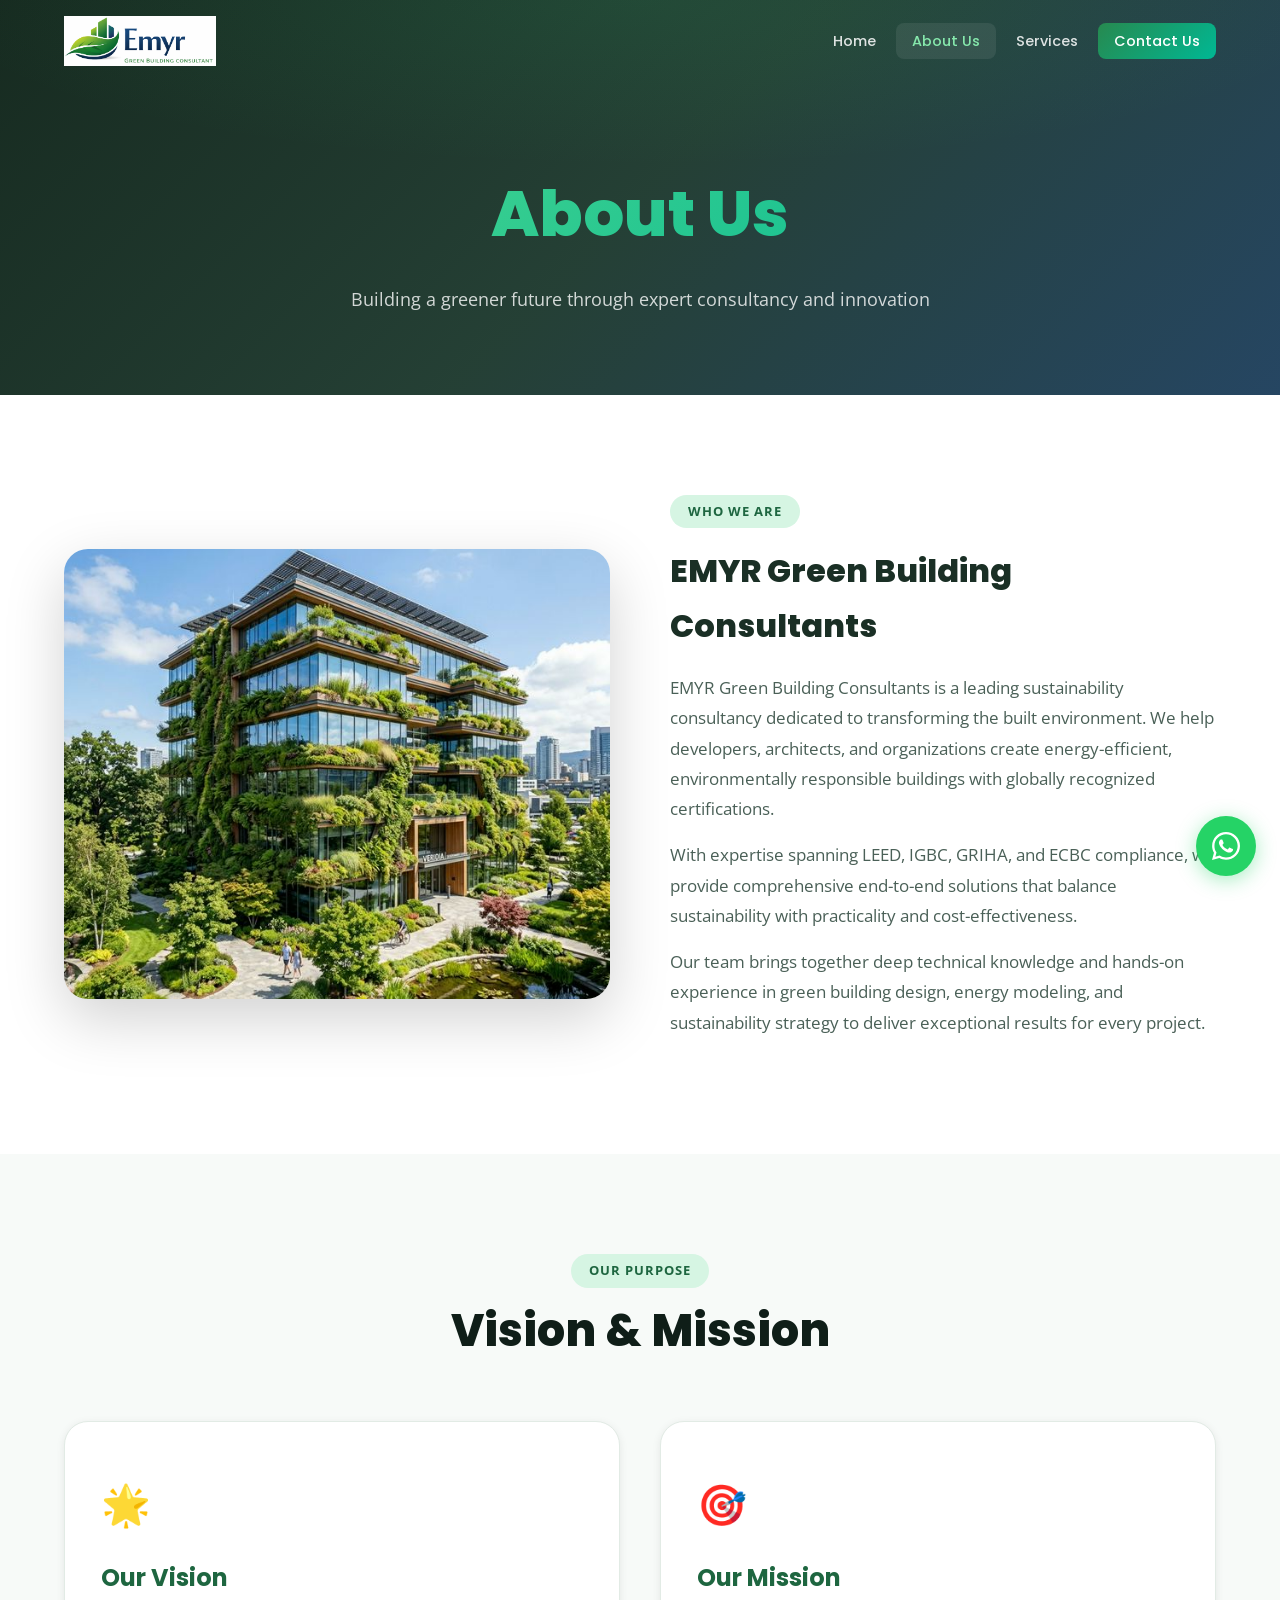
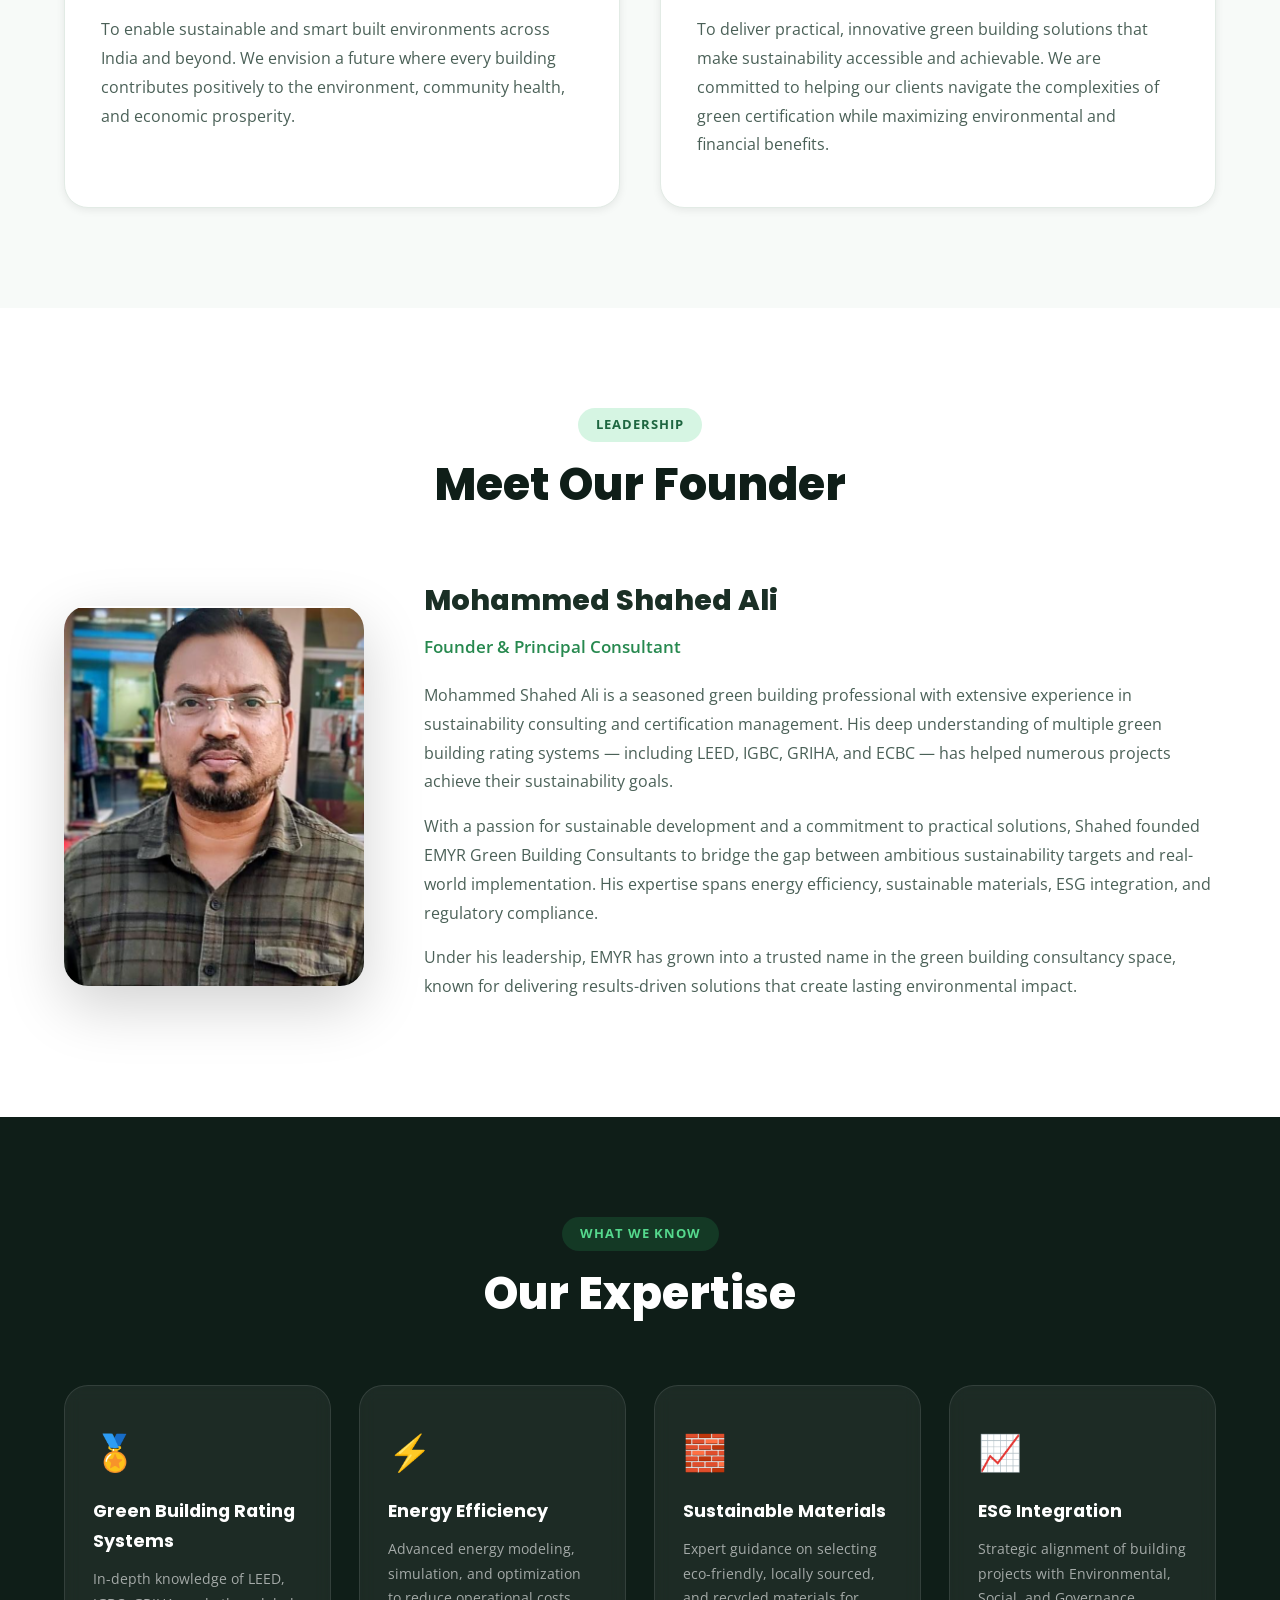
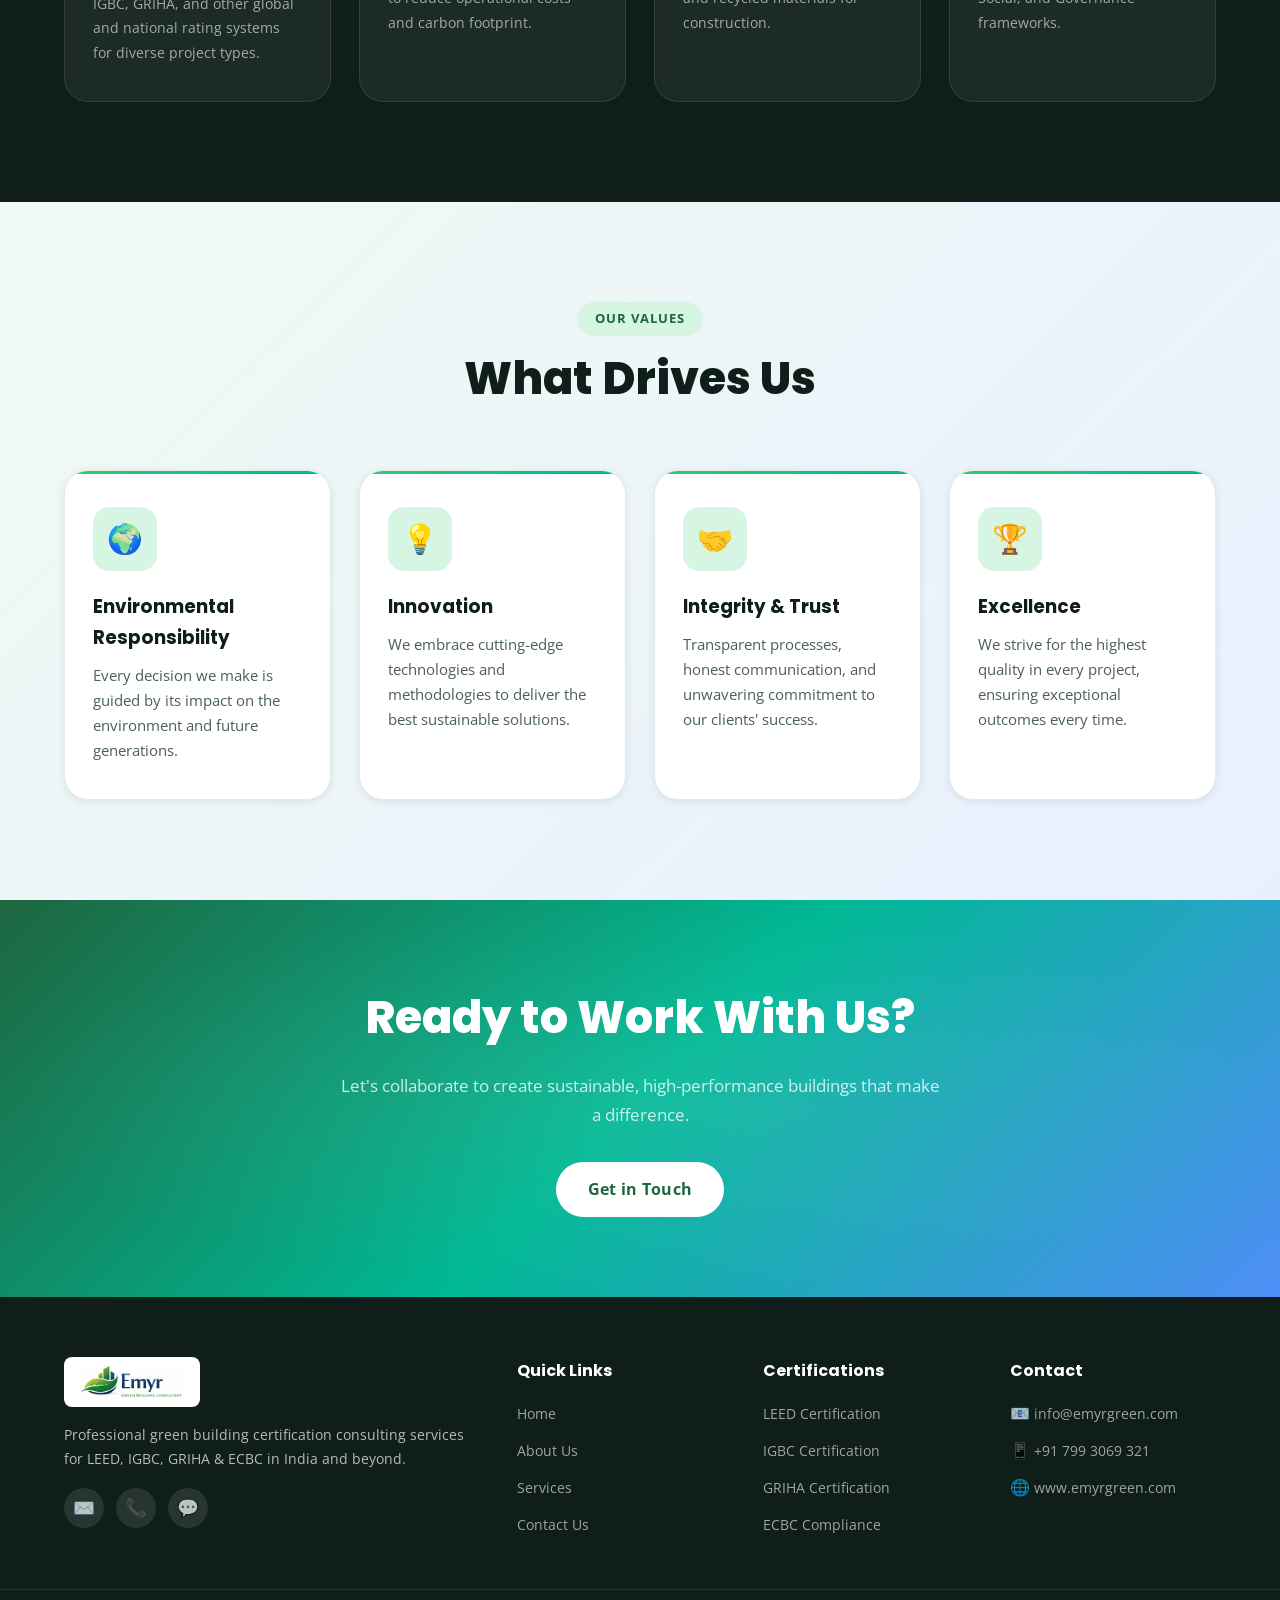
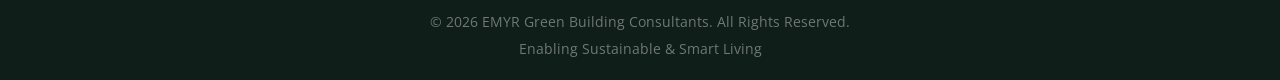
==== about.html @ 89026681 "Add files via upload" ====
<!DOCTYPE html>
<html lang="en">

<head>
    <meta charset="UTF-8" />
    <meta name="viewport" content="width=device-width, initial-scale=1.0" />
    <title>About Us | EMYR Green Building Consultants</title>
    <meta name="description"
        content="Learn about EMYR Green Building Consultants — our mission, vision, expertise, and founder Mohammed Shahed Ali." />
    <meta name="keywords"
        content="Green Building Consultants India, EMYR About, Sustainable Building Experts, Mohammed Shahed Ali" />
    <link rel="preconnect" href="https://fonts.googleapis.com" />
    <link rel="preconnect" href="https://fonts.gstatic.com" crossorigin />
    <link
        href="https://fonts.googleapis.com/css2?family=Open+Sans:wght@300;400;500;600;700&family=Poppins:wght@400;500;600;700;800;900&display=swap"
        rel="stylesheet" />
    <link rel="stylesheet" href="style.css" />
    <link rel="icon" type="image/png" href="Emyr1_logo.png" />
</head>

<body>

    <!-- NAVBAR -->
    <nav class="navbar" id="navbar">
        <div class="nav-container">
            <a href="index.html" class="nav-logo">
                <img src="Emyr1_logo.png" alt="EMYR Green Building Consultants" class="logo-img" />
            </a>
            <ul class="nav-links" id="navLinks">
                <li><a href="index.html" class="nav-link">Home</a></li>
                <li><a href="about.html" class="nav-link active">About Us</a></li>
                <li><a href="services.html" class="nav-link">Services</a></li>
                <li><a href="contact.html" class="nav-link btn-nav">Contact Us</a></li>
            </ul>
            <button class="hamburger" id="hamburger" aria-label="Toggle menu">
                <span></span><span></span><span></span>
            </button>
        </div>
    </nav>

    <!-- PAGE HEADER -->
    <section class="page-header">
        <h1>About Us</h1>
        <p>Building a greener future through expert consultancy and innovation</p>
    </section>

    <!-- COMPANY OVERVIEW -->
    <section class="section about-overview">
        <div class="container">
            <div class="about-grid">
                <div class="about-img" data-aos="fade-right">
                    <img src="about-hero.png" alt="Modern Green Building" />
                </div>
                <div class="about-text" data-aos="fade-left">
                    <div class="section-tag">Who We Are</div>
                    <h2>EMYR Green Building Consultants</h2>
                    <p>EMYR Green Building Consultants is a leading sustainability consultancy dedicated to transforming
                        the built environment. We help developers, architects, and organizations create
                        energy-efficient, environmentally responsible buildings with globally recognized certifications.
                    </p>
                    <p>With expertise spanning LEED, IGBC, GRIHA, and ECBC compliance, we provide comprehensive
                        end-to-end solutions that balance sustainability with practicality and cost-effectiveness.</p>
                    <p>Our team brings together deep technical knowledge and hands-on experience in green building
                        design, energy modeling, and sustainability strategy to deliver exceptional results for every
                        project.</p>
                </div>
            </div>
        </div>
    </section>

    <!-- VISION & MISSION -->
    <section class="section vision-mission">
        <div class="container">
            <div class="section-header" data-aos="fade-up">
                <div class="section-tag">Our Purpose</div>
                <h2 class="section-title">Vision & Mission</h2>
            </div>
            <div class="vm-grid">
                <div class="vm-card" data-aos="fade-up">
                    <div class="vm-icon">🌟</div>
                    <h3>Our Vision</h3>
                    <p>To enable sustainable and smart built environments across India and beyond. We envision a future
                        where every building contributes positively to the environment, community health, and economic
                        prosperity.</p>
                </div>
                <div class="vm-card" data-aos="fade-up">
                    <div class="vm-icon">🎯</div>
                    <h3>Our Mission</h3>
                    <p>To deliver practical, innovative green building solutions that make sustainability accessible and
                        achievable. We are committed to helping our clients navigate the complexities of green
                        certification while maximizing environmental and financial benefits.</p>
                </div>
            </div>
        </div>
    </section>

    <!-- FOUNDER -->
    <section class="section founder-section">
        <div class="container">
            <div class="section-header" data-aos="fade-up">
                <div class="section-tag">Leadership</div>
                <h2 class="section-title">Meet Our Founder</h2>
            </div>
            <div class="founder-grid" data-aos="fade-up">
                <div class="founder-img">
                    <img src="founder.png" alt="Mohammed Shahed Ali" />
                </div>
                <div class="founder-text">
                    <h3>Mohammed Shahed Ali</h3>
                    <span class="founder-title">Founder & Principal Consultant</span>
                    <p>Mohammed Shahed Ali is a seasoned green building professional with extensive experience in
                        sustainability consulting and certification management. His deep understanding of multiple green
                        building rating systems — including LEED, IGBC, GRIHA, and ECBC — has helped numerous projects
                        achieve their sustainability goals.</p>
                    <p>With a passion for sustainable development and a commitment to practical solutions, Shahed
                        founded EMYR Green Building Consultants to bridge the gap between ambitious sustainability
                        targets and real-world implementation. His expertise spans energy efficiency, sustainable
                        materials, ESG integration, and regulatory compliance.</p>
                    <p>Under his leadership, EMYR has grown into a trusted name in the green building consultancy space,
                        known for delivering results-driven solutions that create lasting environmental impact.</p>
                </div>
            </div>
        </div>
    </section>

    <!-- OUR EXPERTISE -->
    <section class="section expertise-section">
        <div class="container">
            <div class="section-header" data-aos="fade-up">
                <div class="section-tag">What We Know</div>
                <h2 class="section-title">Our Expertise</h2>
            </div>
            <div class="expertise-grid">
                <div class="expertise-card" data-aos="fade-up">
                    <div class="exp-icon">🏅</div>
                    <h3>Green Building Rating Systems</h3>
                    <p>In-depth knowledge of LEED, IGBC, GRIHA, and other global and national rating systems for diverse
                        project types.</p>
                </div>
                <div class="expertise-card" data-aos="fade-up">
                    <div class="exp-icon">⚡</div>
                    <h3>Energy Efficiency</h3>
                    <p>Advanced energy modeling, simulation, and optimization to reduce operational costs and carbon
                        footprint.</p>
                </div>
                <div class="expertise-card" data-aos="fade-up">
                    <div class="exp-icon">🧱</div>
                    <h3>Sustainable Materials</h3>
                    <p>Expert guidance on selecting eco-friendly, locally sourced, and recycled materials for
                        construction.</p>
                </div>
                <div class="expertise-card" data-aos="fade-up">
                    <div class="exp-icon">📈</div>
                    <h3>ESG Integration</h3>
                    <p>Strategic alignment of building projects with Environmental, Social, and Governance frameworks.
                    </p>
                </div>
            </div>
        </div>
    </section>

    <!-- CORE VALUES -->
    <section class="section why-us">
        <div class="container">
            <div class="section-header" data-aos="fade-up">
                <div class="section-tag">Our Values</div>
                <h2 class="section-title">What Drives Us</h2>
            </div>
            <div class="why-us-grid">
                <div class="why-card" data-aos="fade-up">
                    <div class="why-icon">🌍</div>
                    <h3>Environmental Responsibility</h3>
                    <p>Every decision we make is guided by its impact on the environment and future generations.</p>
                </div>
                <div class="why-card" data-aos="fade-up">
                    <div class="why-icon">💡</div>
                    <h3>Innovation</h3>
                    <p>We embrace cutting-edge technologies and methodologies to deliver the best sustainable solutions.
                    </p>
                </div>
                <div class="why-card" data-aos="fade-up">
                    <div class="why-icon">🤝</div>
                    <h3>Integrity & Trust</h3>
                    <p>Transparent processes, honest communication, and unwavering commitment to our clients' success.
                    </p>
                </div>
                <div class="why-card" data-aos="fade-up">
                    <div class="why-icon">🏆</div>
                    <h3>Excellence</h3>
                    <p>We strive for the highest quality in every project, ensuring exceptional outcomes every time.</p>
                </div>
            </div>
        </div>
    </section>

    <!-- CTA BANNER -->
    <section class="cta-banner">
        <div class="container">
            <div class="cta-content" data-aos="zoom-in">
                <h2>Ready to Work With Us?</h2>
                <p>Let's collaborate to create sustainable, high-performance buildings that make a difference.</p>
                <a href="contact.html" class="btn btn-white">Get in Touch</a>
            </div>
        </div>
    </section>

    <!-- FOOTER -->
    <footer class="footer">
        <div class="footer-top">
            <div class="container">
                <div class="footer-grid">
                    <div class="footer-brand">
                        <div class="footer-logo">
                            <img src="Emyr1_logo.png" alt="EMYR Green Building Consultants" class="logo-img-footer" />
                        </div>
                        <p>Professional green building certification consulting services for LEED, IGBC, GRIHA & ECBC in
                            India and beyond.</p>
                        <div class="footer-social">
                            <a href="mailto:info@emyrgreen.com" class="social-link" title="Email">✉️</a>
                            <a href="tel:+917993069321" class="social-link" title="Call">📞</a>
                            <a href="https://wa.me/917993069321" class="social-link" title="WhatsApp">💬</a>
                        </div>
                    </div>
                    <div class="footer-col">
                        <h4>Quick Links</h4>
                        <ul>
                            <li><a href="index.html">Home</a></li>
                            <li><a href="about.html">About Us</a></li>
                            <li><a href="services.html">Services</a></li>
                            <li><a href="contact.html">Contact Us</a></li>
                        </ul>
                    </div>
                    <div class="footer-col">
                        <h4>Certifications</h4>
                        <ul>
                            <li><a href="services.html#leed">LEED Certification</a></li>
                            <li><a href="services.html#igbc">IGBC Certification</a></li>
                            <li><a href="services.html#griha">GRIHA Certification</a></li>
                            <li><a href="services.html#ecbc">ECBC Compliance</a></li>
                        </ul>
                    </div>
                    <div class="footer-col">
                        <h4>Contact</h4>
                        <ul>
                            <li>📧 <a href="mailto:info@emyrgreen.com">info@emyrgreen.com</a></li>
                            <li>📱 <a href="tel:+917993069321">+91 799 3069 321</a></li>
                            <li>🌐 <a href="https://www.emyrgreen.com">www.emyrgreen.com</a></li>
                        </ul>
                    </div>
                </div>
            </div>
        </div>
        <div class="footer-bottom">
            <div class="container">
                <p>&copy; 2026 EMYR Green Building Consultants. All Rights Reserved.</p>
                <p class="footer-credits">Enabling Sustainable & Smart Living</p>
            </div>
        </div>
    </footer>

    <button class="back-to-top" id="backToTop" title="Back to top" aria-label="Back to top">↑</button>
    <a href="https://wa.me/917993069321" class="floating-whatsapp" target="_blank" title="Chat on WhatsApp">
        <svg xmlns="http://www.w3.org/2000/svg" viewBox="0 0 448 512">
            <path
                d="M380.9 97.1C339 55.1 283.2 32 223.9 32c-122.4 0-222 99.6-222 222 0 39.1 10.2 77.3 29.6 111L0 480l117.7-30.9c32.4 17.7 68.9 27 106.1 27h.1c122.3 0 224.1-99.6 224.1-222 0-59.3-25.2-115-67.1-157zm-157 341.6c-33.2 0-65.7-8.9-94-25.7l-6.7-4-69.8 18.3L72 359.2l-4.4-7c-18.5-29.4-28.2-63.3-28.2-98.2 0-101.7 82.8-184.5 184.6-184.5 49.3 0 95.6 19.2 130.4 54.1 34.8 34.9 56.2 81.2 56.1 130.5 0 101.8-84.9 184.6-186.6 184.6zm101.2-138.2c-5.5-2.8-32.8-16.2-37.9-18-5.1-1.9-8.8-2.8-12.5 2.8-3.7 5.6-14.3 18-17.6 21.8-3.2 3.7-6.5 4.2-12 1.4-32.6-16.3-54-29.1-75.5-66-5.7-9.8 5.7-9.1 16.3-30.3 1.8-3.7.9-6.9-.5-9.7-1.4-2.8-12.5-30.1-17.1-41.2-4.5-10.8-9.1-9.3-12.5-9.5-3.2-.2-6.9-.2-10.6-.2-3.7 0-9.7 1.4-14.8 6.9-5.1 5.6-19.4 19-19.4 46.3 0 27.3 19.9 53.7 22.6 57.4 2.8 3.7 39.1 59.7 94.8 83.8 35.2 15.2 49 16.5 66.6 13.9 10.7-1.6 32.8-13.4 37.4-26.4 4.6-13 4.6-24.1 3.2-26.4-1.3-2.5-5-3.9-10.5-6.6z" />
        </svg>
    </a>

    <script src="script.js"></script>
</body>

</html>
---- style.css ----
/* EMYR GREEN BUILDING CONSULTANTS — style.css */

/* ---- CSS Custom Properties ---- */
:root {
  --green-900: #0d2b1f;
  --green-800: #1a4731;
  --green-700: #1e6640;
  --green-600: #27894f;
  --green-500: #2ecc71;
  --green-400: #55d98d;
  --green-300: #86e8ac;
  --green-100: #d6f5e3;
  --gold: #f6a623;
  --gold-light: #ffd27a;
  --teal: #00b894;
  --blue: #4f8ef7;
  --blue-light: #e8f0fe;
  --white: #ffffff;
  --off-white: #f7faf8;
  --gray-50: #f0f4f2;
  --gray-100: #e2ebe5;
  --gray-300: #9bb3a4;
  --gray-600: #4a6057;
  --gray-900: #0f1e18;
  --text-main: #1a2f25;
  --text-soft: #4a6057;
  --shadow-sm: 0 2px 8px rgba(0,0,0,.08);
  --shadow-md: 0 8px 32px rgba(0,0,0,.12);
  --shadow-lg: 0 20px 60px rgba(0,0,0,.18);
  --radius-sm: 8px;
  --radius-md: 16px;
  --radius-lg: 24px;
  --radius-xl: 40px;
  --transition: .3s cubic-bezier(.4,0,.2,1);
  --font-heading: 'Poppins', sans-serif;
  --font-body: 'Open Sans', sans-serif;
}

/* ---- Reset ---- */
*,*::before,*::after { box-sizing:border-box; margin:0; padding:0; }
html { scroll-behavior:smooth; font-size:16px; }
body { font-family:var(--font-body); color:var(--text-main); background:#fff; line-height:1.7; overflow-x:hidden; }
a { text-decoration:none; color:inherit; transition:color var(--transition); }
img { max-width:100%; display:block; }
ul { list-style:none; }
button { cursor:pointer; border:none; background:none; font-family:inherit; }

/* ---- Utility ---- */
.container { max-width:1200px; margin:0 auto; padding:0 24px; }
.section { padding:100px 0; }
.hidden { display:none !important; }
.text-center { text-align:center; }

/* ---- Buttons ---- */
.btn { display:inline-flex; align-items:center; justify-content:center; padding:14px 32px; border-radius:50px; font-size:1rem; font-weight:600; transition:all var(--transition); letter-spacing:.3px; gap:8px; cursor:pointer; white-space:nowrap; font-family:var(--font-body); }
.btn-primary { background:linear-gradient(135deg,var(--green-600),var(--teal)); color:#fff; box-shadow:0 4px 20px rgba(0,185,148,.35); }
.btn-primary:hover { transform:translateY(-2px); box-shadow:0 8px 30px rgba(0,185,148,.5); }
.btn-outline { border:2px solid rgba(255,255,255,.6); color:#fff; background:rgba(255,255,255,.08); backdrop-filter:blur(8px); }
.btn-outline:hover { background:rgba(255,255,255,.18); border-color:#fff; transform:translateY(-2px); }
.btn-white { background:#fff; color:var(--green-700); font-weight:700; }
.btn-white:hover { background:var(--green-100); transform:translateY(-2px); box-shadow:var(--shadow-md); }
.btn-outline-dark { border:2px solid var(--green-600); color:var(--green-600); background:transparent; }
.btn-outline-dark:hover { background:var(--green-600); color:#fff; transform:translateY(-2px); }
.btn-nav { background:linear-gradient(135deg,var(--green-600),var(--teal)); color:#fff !important; padding:10px 24px; border-radius:50px; font-weight:600; }
.btn-nav:hover { transform:translateY(-2px); box-shadow:0 6px 20px rgba(0,185,148,.4); }

/* ---- NAVBAR ---- */
.navbar { position:fixed; top:0; width:100%; z-index:1000; padding:16px 0; transition:all var(--transition); background:transparent; }
.navbar.scrolled { background:rgba(13,43,31,.95); backdrop-filter:blur(20px); padding:10px 0; box-shadow:0 4px 30px rgba(0,0,0,.2); }
.nav-container { max-width:1200px; margin:0 auto; padding:0 24px; display:flex; align-items:center; justify-content:space-between; }
.nav-logo { display:flex; align-items:center; gap:10px; }
.logo-img { height:50px; width:auto; object-fit:contain; transition:transform var(--transition); }
.logo-img:hover { transform:scale(1.05); }
.nav-links { display:flex; align-items:center; gap:4px; }
.nav-link { color:rgba(255,255,255,.85); padding:8px 16px; border-radius:8px; font-size:.9rem; font-weight:500; transition:all var(--transition); font-family:var(--font-heading); }
.nav-link:hover,.nav-link.active { color:var(--green-300); background:rgba(255,255,255,.08); }
.hamburger { display:none; flex-direction:column; gap:5px; padding:5px; }
.hamburger span { width:24px; height:2px; background:#fff; transition:all var(--transition); border-radius:2px; }
.hamburger.open span:nth-child(1) { transform:translateY(7px) rotate(45deg); }
.hamburger.open span:nth-child(2) { opacity:0; }
.hamburger.open span:nth-child(3) { transform:translateY(-7px) rotate(-45deg); }

/* ---- PAGE HEADER ---- */
.page-header { padding:160px 24px 80px; text-align:center; background:linear-gradient(135deg,rgba(10,31,20,.95),rgba(13,43,31,.9),rgba(26,60,90,.95)); color:#fff; position:relative; overflow:hidden; }
.page-header::before { content:''; position:absolute; inset:0; background:radial-gradient(ellipse 80% 60% at 50% 0%,rgba(46,204,113,.1) 0%,transparent 70%); pointer-events:none; }
.page-header h1 { font-size:clamp(2.4rem,5vw,4rem); font-weight:800; margin-bottom:16px; font-family:var(--font-heading); background:linear-gradient(135deg,var(--green-400),var(--teal)); -webkit-background-clip:text; background-clip:text; -webkit-text-fill-color:transparent; }
.page-header p { font-size:1.1rem; color:rgba(255,255,255,.8); max-width:600px; margin:0 auto; }

/* ---- HERO ---- */
.hero { position:relative; min-height:100vh; background:linear-gradient(135deg,rgba(10,31,20,.88) 0%,rgba(13,43,31,.8) 30%,rgba(20,60,90,.75) 60%,rgba(15,40,80,.9) 100%),url('hero-bg.png') center/cover no-repeat; display:flex; align-items:center; justify-content:center; text-align:center; overflow:hidden; padding:120px 24px 80px; }
.hero-bg-overlay { position:absolute; inset:0; background:radial-gradient(ellipse 80% 60% at 50% 0%,rgba(79,142,247,.15) 0%,transparent 70%),radial-gradient(ellipse 60% 50% at 80% 80%,rgba(79,142,247,.12) 0%,transparent 60%),radial-gradient(ellipse 50% 40% at 20% 50%,rgba(46,204,113,.12) 0%,transparent 50%); pointer-events:none; }
.particles { position:absolute; inset:0; overflow:hidden; pointer-events:none; }
.particle { position:absolute; border-radius:50%; background:rgba(46,204,113,.4); animation:float-particle linear infinite; }
.hero-content { position:relative; z-index:2; max-width:800px; }
.hero-badge { display:inline-flex; align-items:center; gap:8px; background:rgba(46,204,113,.12); border:1px solid rgba(46,204,113,.25); color:var(--green-300); padding:8px 20px; border-radius:50px; font-size:.85rem; font-weight:600; letter-spacing:.5px; margin-bottom:28px; backdrop-filter:blur(8px); }
.hero-title { font-size:clamp(2.8rem,6vw,4.5rem); font-weight:800; color:#fff; line-height:1.1; margin-bottom:12px; letter-spacing:-1px; font-family:var(--font-heading); }
.hero-subtitle-text { color:var(--green-400); font-size:clamp(1.2rem,3vw,2rem); font-weight:600; display:block; letter-spacing:0; }
.hero-tagline { font-size:1rem; font-weight:700; color:var(--gold-light); letter-spacing:3px; text-transform:uppercase; margin-bottom:24px; }
.hero-desc { color:rgba(255,255,255,.75); font-size:1.1rem; line-height:1.8; max-width:640px; margin:0 auto 36px; }
.hero-desc strong { color:var(--green-300); }
.hero-cta { display:flex; gap:16px; justify-content:center; flex-wrap:wrap; margin-bottom:60px; }
.hero-stats { display:flex; align-items:center; justify-content:center; gap:32px; margin-top:12px; }
.stat { text-align:center; }
.stat-num { display:block; font-size:2rem; font-weight:900; color:var(--green-400); line-height:1; font-family:var(--font-heading); }
.stat-label { font-size:.8rem; color:rgba(255,255,255,.6); text-transform:uppercase; letter-spacing:1px; margin-top:4px; }
.stat-divider { width:1px; height:40px; background:rgba(255,255,255,.15); }
.hero-scroll { position:absolute; bottom:30px; left:50%; transform:translateX(-50%); display:flex; flex-direction:column; align-items:center; gap:8px; color:rgba(255,255,255,.5); font-size:.75rem; letter-spacing:1px; text-transform:uppercase; animation:bounce 2s infinite; }
.scroll-arrow { width:20px; height:20px; border-right:2px solid rgba(255,255,255,.4); border-bottom:2px solid rgba(255,255,255,.4); transform:rotate(45deg); }

/* ---- SECTION HEADER ---- */
.section-header { text-align:center; margin-bottom:64px; }
.section-tag { display:inline-block; background:var(--green-100); color:var(--green-700); padding:6px 18px; border-radius:50px; font-size:.8rem; font-weight:700; letter-spacing:1px; text-transform:uppercase; margin-bottom:16px; }
.section-title { font-size:clamp(1.8rem,3.5vw,2.8rem); font-weight:800; color:var(--gray-900); line-height:1.2; margin-bottom:16px; font-family:var(--font-heading); }
.section-subtitle { color:var(--text-soft); font-size:1.05rem; max-width:580px; margin:0 auto; }

/* ---- ABOUT SNAPSHOT ---- */
.about-snapshot { background:var(--off-white); }
.about-snapshot-grid { display:grid; grid-template-columns:1fr 1fr; gap:60px; align-items:center; }
.about-snapshot-img { border-radius:var(--radius-lg); overflow:hidden; box-shadow:var(--shadow-lg); }
.about-snapshot-img img { width:100%; height:400px; object-fit:cover; }
.about-snapshot-text h2 { font-size:2rem; font-weight:800; margin-bottom:20px; font-family:var(--font-heading); color:var(--gray-900); }
.about-snapshot-text p { color:var(--text-soft); font-size:1.05rem; line-height:1.8; margin-bottom:24px; }

/* ---- SERVICES GRID ---- */
.services-overview { background:#fff; }
.services-grid { display:grid; grid-template-columns:repeat(auto-fit,minmax(260px,1fr)); gap:28px; }
.service-card { background:var(--off-white); border-radius:var(--radius-lg); padding:36px 28px; border:1.5px solid var(--gray-100); transition:all var(--transition); position:relative; overflow:hidden; }
.service-card::after { content:''; position:absolute; inset:0; background:linear-gradient(135deg,var(--green-600),var(--teal)); opacity:0; transition:opacity var(--transition); border-radius:inherit; z-index:0; }
.service-card:hover { transform:translateY(-8px); box-shadow:var(--shadow-lg); }
.service-card:hover::after { opacity:1; }
.service-card:hover .service-icon,.service-card:hover h3,.service-card:hover p { color:#fff; position:relative; z-index:1; }
.service-icon { font-size:2.5rem; margin-bottom:20px; transition:color var(--transition); }
.service-card h3 { font-size:1.15rem; font-weight:700; margin-bottom:10px; color:var(--gray-900); font-family:var(--font-heading); transition:color var(--transition); position:relative; z-index:1; }
.service-card p { color:var(--text-soft); font-size:.92rem; line-height:1.7; transition:color var(--transition); position:relative; z-index:1; }

/* ---- CERTIFICATIONS ---- */
.certs-section { background:var(--gray-900); }
.certs-section .section-tag { background:rgba(46,204,113,.15); color:var(--green-400); }
.certs-section .section-title { color:#fff; }
.certs-section .section-subtitle { color:rgba(255,255,255,.6); }
.certs-grid { display:grid; grid-template-columns:repeat(auto-fit,minmax(260px,1fr)); gap:28px; }
.cert-card { border-radius:var(--radius-lg); padding:40px 32px; position:relative; overflow:hidden; transition:all var(--transition); }
.cert-card:hover { transform:translateY(-10px); box-shadow:0 30px 60px rgba(0,0,0,.4); }
.leed-card { background:linear-gradient(145deg,#132e1a,#1e4d2a); border:1px solid rgba(46,204,113,.25); }
.igbc-card { background:linear-gradient(145deg,#13281e,#1e4438); border:1px solid rgba(0,185,148,.25); }
.griha-card { background:linear-gradient(145deg,#1a1830,#252048); border:1px solid rgba(108,99,255,.25); }
.ecbc-card { background:linear-gradient(145deg,#1e2a15,#2d4020); border:1px solid rgba(246,166,35,.25); }
.cert-logo-text { display:inline-block; font-size:1.8rem; font-weight:900; letter-spacing:3px; margin-bottom:20px; padding:8px 20px; border-radius:10px; font-family:var(--font-heading); }
.leed-card .cert-logo-text { background:rgba(46,204,113,.15); color:var(--green-400); }
.igbc-card .cert-logo-text { background:rgba(0,185,148,.15); color:var(--teal); }
.griha-card .cert-logo-text { background:rgba(108,99,255,.15); color:#a29bfe; }
.ecbc-card .cert-logo-text { background:rgba(246,166,35,.15); color:var(--gold); }
.cert-card h3 { font-size:1.2rem; font-weight:700; color:#fff; margin-bottom:14px; font-family:var(--font-heading); }
.cert-card p { color:rgba(255,255,255,.65); font-size:.92rem; line-height:1.75; }

/* ---- WHY CHOOSE US ---- */
.why-us { background:linear-gradient(135deg,#f0f9f4 0%,#e8f0fe 100%); }
.why-us-grid { display:grid; grid-template-columns:repeat(auto-fit,minmax(260px,1fr)); gap:28px; }
.why-card { background:#fff; border-radius:var(--radius-lg); padding:36px 28px; box-shadow:var(--shadow-sm); transition:all var(--transition); border:1px solid var(--gray-100); position:relative; overflow:hidden; }
.why-card::before { content:''; position:absolute; top:0; left:0; right:0; height:3px; background:linear-gradient(90deg,var(--green-500),var(--teal)); }
.why-card:hover { transform:translateY(-8px); box-shadow:var(--shadow-lg); }
.why-icon { width:64px; height:64px; border-radius:var(--radius-md); display:flex; align-items:center; justify-content:center; font-size:1.8rem; margin-bottom:20px; background:var(--green-100); }
.why-card h3 { font-size:1.15rem; font-weight:700; margin-bottom:10px; color:var(--gray-900); font-family:var(--font-heading); }
.why-card p { color:var(--text-soft); font-size:.92rem; line-height:1.7; }

/* ---- TESTIMONIALS ---- */
.testimonials-section { background:linear-gradient(135deg,rgba(10,31,20,.92),rgba(13,43,31,.88),rgba(20,60,90,.92)),url('testimonial-bg.png') center/cover no-repeat; padding:100px 0; }
.testimonials-section .section-tag { background:rgba(46,204,113,.15); color:var(--green-400); }
.testimonials-section .section-title { color:#fff; }
.testimonials-section .section-subtitle { color:rgba(255,255,255,.6); }
.testimonials-grid { display:grid; grid-template-columns:repeat(auto-fit,minmax(320px,1fr)); gap:28px; }
.testimonial-card { background:rgba(255,255,255,.08); backdrop-filter:blur(12px); border:1px solid rgba(255,255,255,.12); border-radius:var(--radius-lg); padding:36px 28px; transition:all var(--transition); }
.testimonial-card:hover { transform:translateY(-5px); background:rgba(255,255,255,.12); }
.testimonial-stars { color:var(--gold); font-size:1.1rem; margin-bottom:16px; letter-spacing:2px; }
.testimonial-card blockquote { color:rgba(255,255,255,.8); font-size:.95rem; line-height:1.8; font-style:italic; margin-bottom:20px; }
.testimonial-author { display:flex; align-items:center; gap:12px; }
.testimonial-avatar { width:48px; height:48px; border-radius:50%; background:linear-gradient(135deg,var(--green-600),var(--teal)); display:flex; align-items:center; justify-content:center; color:#fff; font-weight:700; font-size:1.1rem; }
.testimonial-info h4 { color:#fff; font-size:.95rem; font-weight:600; font-family:var(--font-heading); }
.testimonial-info span { color:rgba(255,255,255,.5); font-size:.8rem; }

/* ---- CTA BANNER ---- */
.cta-banner { background:linear-gradient(135deg,var(--green-700),var(--teal),var(--blue)); padding:80px 0; text-align:center; position:relative; overflow:hidden; }
.cta-banner::before { content:''; position:absolute; inset:0; background:radial-gradient(ellipse at center,rgba(255,255,255,.08) 0%,transparent 70%); }
.cta-content { position:relative; z-index:1; }
.cta-content h2 { font-size:clamp(1.8rem,4vw,2.8rem); font-weight:800; color:#fff; margin-bottom:16px; font-family:var(--font-heading); }
.cta-content p { color:rgba(255,255,255,.8); font-size:1.05rem; max-width:600px; margin:0 auto 32px; }

/* ---- ABOUT PAGE ---- */
.about-overview { background:#fff; }
.about-grid { display:grid; grid-template-columns:1fr 1fr; gap:60px; align-items:center; }
.about-img { border-radius:var(--radius-lg); overflow:hidden; box-shadow:var(--shadow-lg); }
.about-img img { width:100%; height:450px; object-fit:cover; }
.about-text h2 { font-size:2rem; font-weight:800; margin-bottom:20px; font-family:var(--font-heading); }
.about-text p { color:var(--text-soft); font-size:1.05rem; line-height:1.8; margin-bottom:16px; }

.vision-mission { background:var(--off-white); }
.vm-grid { display:grid; grid-template-columns:1fr 1fr; gap:40px; }
.vm-card { background:#fff; border-radius:var(--radius-lg); padding:48px 36px; box-shadow:var(--shadow-sm); border:1px solid var(--gray-100); transition:all var(--transition); }
.vm-card:hover { transform:translateY(-5px); box-shadow:var(--shadow-md); }
.vm-icon { font-size:2.5rem; margin-bottom:20px; }
.vm-card h3 { font-size:1.5rem; font-weight:700; margin-bottom:16px; font-family:var(--font-heading); color:var(--green-700); }
.vm-card p { color:var(--text-soft); font-size:1rem; line-height:1.8; }

.founder-section { background:#fff; }
.founder-grid { display:grid; grid-template-columns:300px 1fr; gap:60px; align-items:center; }
.founder-img { border-radius:var(--radius-lg); overflow:hidden; box-shadow:var(--shadow-lg); }
.founder-img img { width:100%; height:380px; object-fit:cover; }
.founder-text h3 { font-size:1.8rem; font-weight:800; margin-bottom:8px; font-family:var(--font-heading); }
.founder-text .founder-title { color:var(--green-600); font-weight:600; font-size:1.05rem; margin-bottom:20px; display:block; }
.founder-text p { color:var(--text-soft); font-size:1rem; line-height:1.8; margin-bottom:16px; }

.expertise-section { background:var(--gray-900); }
.expertise-section .section-tag { background:rgba(46,204,113,.15); color:var(--green-400); }
.expertise-section .section-title { color:#fff; }
.expertise-grid { display:grid; grid-template-columns:repeat(auto-fit,minmax(260px,1fr)); gap:28px; }
.expertise-card { background:rgba(255,255,255,.06); backdrop-filter:blur(8px); border:1px solid rgba(255,255,255,.1); border-radius:var(--radius-lg); padding:36px 28px; transition:all var(--transition); }
.expertise-card:hover { transform:translateY(-8px); background:rgba(255,255,255,.1); }
.expertise-card .exp-icon { font-size:2.2rem; margin-bottom:16px; }
.expertise-card h3 { color:#fff; font-size:1.1rem; font-weight:700; margin-bottom:10px; font-family:var(--font-heading); }
.expertise-card p { color:rgba(255,255,255,.6); font-size:.9rem; line-height:1.7; }

/* ---- SERVICES PAGE ---- */
.services-detail { background:#fff; }
.service-detail-card { background:var(--off-white); border-radius:var(--radius-lg); padding:48px 40px; margin-bottom:40px; border:1px solid var(--gray-100); transition:all var(--transition); }
.service-detail-card:hover { box-shadow:var(--shadow-md); }
.service-detail-card h3 { font-size:1.5rem; font-weight:700; margin-bottom:16px; font-family:var(--font-heading); color:var(--green-700); display:flex; align-items:center; gap:12px; }
.service-detail-card p { color:var(--text-soft); font-size:1rem; line-height:1.8; margin-bottom:20px; }
.service-features { display:grid; grid-template-columns:repeat(auto-fit,minmax(220px,1fr)); gap:16px; }
.feature-item { display:flex; align-items:center; gap:10px; padding:12px 16px; background:#fff; border-radius:var(--radius-sm); border:1px solid var(--gray-100); font-size:.92rem; color:var(--text-main); transition:all var(--transition); }
.feature-item:hover { border-color:var(--green-500); transform:translateX(4px); }
.feature-check { color:var(--green-500); font-weight:700; }

/* ---- PROGRESS TRACKER ---- */
.progress-section { background:var(--off-white); }
.progress-grid { display:grid; grid-template-columns:repeat(auto-fit,minmax(260px,1fr)); gap:28px; }
.progress-card { background:#fff; border-radius:var(--radius-lg); padding:32px 28px; box-shadow:var(--shadow-sm); border:1px solid var(--gray-100); }
.progress-card h4 { font-size:1rem; font-weight:700; margin-bottom:16px; font-family:var(--font-heading); color:var(--gray-900); }
.progress-bar-container { background:var(--gray-100); border-radius:50px; height:12px; overflow:hidden; margin-bottom:8px; }
.progress-bar { height:100%; border-radius:50px; background:linear-gradient(90deg,var(--green-600),var(--teal)); transition:width 1.5s ease-out; width:0; }
.progress-label { font-size:.8rem; color:var(--text-soft); text-align:right; }

/* ---- CONTACT PAGE ---- */
.contact-section { background:#fff; }
.contact-grid { display:grid; grid-template-columns:1fr 1fr; gap:60px; }
.contact-form { background:var(--off-white); border-radius:var(--radius-lg); padding:48px 40px; border:1px solid var(--gray-100); }
.form-group { margin-bottom:24px; }
.form-group label { display:block; font-weight:600; margin-bottom:8px; font-size:.9rem; color:var(--gray-900); font-family:var(--font-heading); }
.form-group input,.form-group select,.form-group textarea { width:100%; padding:14px 18px; border:2px solid var(--gray-100); border-radius:var(--radius-sm); font-size:1rem; font-family:var(--font-body); transition:border-color var(--transition); background:#fff; color:var(--text-main); }
.form-group input:focus,.form-group select:focus,.form-group textarea:focus { outline:none; border-color:var(--green-500); }
.form-group textarea { resize:vertical; min-height:120px; }
.form-success { background:var(--green-100); color:var(--green-700); padding:16px 24px; border-radius:var(--radius-sm); font-weight:600; margin-top:16px; display:flex; align-items:center; gap:10px; }

.contact-info-panel { display:flex; flex-direction:column; gap:28px; }
.info-card { background:var(--off-white); border-radius:var(--radius-lg); padding:28px 24px; border:1px solid var(--gray-100); transition:all var(--transition); }
.info-card:hover { box-shadow:var(--shadow-sm); transform:translateY(-3px); }
.info-card h4 { font-size:1rem; font-weight:700; margin-bottom:12px; font-family:var(--font-heading); color:var(--gray-900); display:flex; align-items:center; gap:10px; }
.info-card p,.info-card a { color:var(--text-soft); font-size:.95rem; line-height:1.7; }
.info-card a:hover { color:var(--green-600); }

.map-section { margin-top:60px; border-radius:var(--radius-lg); overflow:hidden; box-shadow:var(--shadow-md); }
.map-section iframe { width:100%; height:400px; border:0; }

/* ---- ROI CALCULATOR ---- */
.calculator-section { background:var(--off-white); }
.calculator-card { background:#fff; border-radius:var(--radius-lg); padding:48px 40px; box-shadow:var(--shadow-sm); border:1px solid var(--gray-100); max-width:700px; margin:0 auto; }
.calc-group { margin-bottom:24px; }
.calc-group label { display:block; font-weight:600; margin-bottom:8px; font-size:.9rem; color:var(--gray-900); font-family:var(--font-heading); }
.calc-group input[type="range"] { width:100%; margin-top:8px; accent-color:var(--green-600); }
.calc-group .range-labels { display:flex; justify-content:space-between; font-size:.8rem; color:var(--text-soft); }
.calc-results { background:linear-gradient(135deg,var(--green-600),var(--teal)); border-radius:var(--radius-md); padding:32px; margin-top:32px; color:#fff; }
.calc-results h3 { font-size:1.3rem; font-weight:700; margin-bottom:20px; font-family:var(--font-heading); }
.calc-result-grid { display:grid; grid-template-columns:repeat(auto-fit,minmax(160px,1fr)); gap:20px; }
.calc-result-item { text-align:center; }
.calc-result-item .value { display:block; font-size:1.8rem; font-weight:900; font-family:var(--font-heading); }
.calc-result-item .label { font-size:.8rem; opacity:.8; text-transform:uppercase; letter-spacing:1px; }

/* ---- BROCHURE ---- */
.brochure-section { background:linear-gradient(135deg,var(--green-800),var(--green-900)); padding:60px 0; text-align:center; }
.brochure-content h3 { color:#fff; font-size:1.5rem; font-weight:700; margin-bottom:12px; font-family:var(--font-heading); }
.brochure-content p { color:rgba(255,255,255,.7); margin-bottom:24px; }

/* ---- FOOTER ---- */
.footer { background:var(--gray-900); color:rgba(255,255,255,.7); }
.footer-top { padding:60px 0 40px; }
.footer-grid { display:grid; grid-template-columns:2fr 1fr 1fr 1fr; gap:40px; }
.footer-brand p { font-size:.9rem; margin-top:16px; line-height:1.7; }
.footer-logo { margin-bottom:8px; }
.logo-img-footer { height:50px; width:auto; object-fit:contain; background:#fff; padding:8px 16px; border-radius:var(--radius-sm); }
.footer-social { display:flex; gap:12px; margin-top:16px; }
.social-link { width:40px; height:40px; border-radius:50%; background:rgba(255,255,255,.1); display:flex; align-items:center; justify-content:center; font-size:1.1rem; transition:all var(--transition); }
.social-link:hover { background:var(--green-600); transform:translateY(-3px); }
.footer-col h4 { color:#fff; font-size:1rem; font-weight:700; margin-bottom:16px; font-family:var(--font-heading); }
.footer-col ul li { margin-bottom:10px; }
.footer-col ul li a { color:rgba(255,255,255,.6); font-size:.9rem; transition:all var(--transition); }
.footer-col ul li a:hover { color:var(--green-400); padding-left:4px; }
.footer-bottom { border-top:1px solid rgba(255,255,255,.1); padding:20px 0; text-align:center; }
.footer-bottom p { font-size:.85rem; color:rgba(255,255,255,.4); }
.footer-credits { margin-top:4px; font-size:.8rem; }

/* ---- FLOATING WHATSAPP ---- */
.floating-whatsapp { position:fixed; bottom:24px; right:24px; width:60px; height:60px; background:#25D366; border-radius:50%; display:flex; align-items:center; justify-content:center; box-shadow:0 4px 20px rgba(37,211,102,.4); z-index:999; transition:all var(--transition); animation:pulse-whatsapp 2s infinite; }
.floating-whatsapp:hover { transform:scale(1.1); box-shadow:0 6px 30px rgba(37,211,102,.6); }
.floating-whatsapp svg { width:32px; height:32px; fill:#fff; }

/* ---- BACK TO TOP ---- */
.back-to-top { position:fixed; bottom:24px; left:24px; width:48px; height:48px; background:linear-gradient(135deg,var(--green-600),var(--teal)); color:#fff; border-radius:50%; font-size:1.2rem; display:flex; align-items:center; justify-content:center; opacity:0; visibility:hidden; transition:all var(--transition); z-index:999; box-shadow:var(--shadow-md); }
.back-to-top.visible { opacity:1; visibility:visible; }
.back-to-top:hover { transform:translateY(-3px); box-shadow:var(--shadow-lg); }

/* ---- ANIMATIONS ---- */
@keyframes bounce { 0%,100% { transform:translateX(-50%) translateY(0); } 50% { transform:translateX(-50%) translateY(10px); } }
@keyframes float-particle { 0% { transform:translateY(100vh) rotate(0deg); opacity:0; } 10% { opacity:1; } 90% { opacity:1; } 100% { transform:translateY(-100px) rotate(720deg); opacity:0; } }
@keyframes pulse-whatsapp { 0%,100% { box-shadow:0 4px 20px rgba(37,211,102,.4); } 50% { box-shadow:0 4px 30px rgba(37,211,102,.7); } }

/* Scroll animations */
[data-aos] { opacity:0; transform:translateY(30px); transition:all .6s ease-out; }
[data-aos].aos-animate { opacity:1; transform:translateY(0); }
[data-aos="fade-right"] { transform:translateX(-30px); }
[data-aos="fade-right"].aos-animate { transform:translateX(0); }
[data-aos="fade-left"] { transform:translateX(30px); }
[data-aos="fade-left"].aos-animate { transform:translateX(0); }
[data-aos="zoom-in"] { transform:scale(.9); }
[data-aos="zoom-in"].aos-animate { transform:scale(1); }
.animate-fade-up { opacity:0; transform:translateY(20px); animation:fadeUp .8s ease forwards; }
.delay-1 { animation-delay:.15s; }
.delay-2 { animation-delay:.3s; }
.delay-3 { animation-delay:.45s; }
.delay-4 { animation-delay:.6s; }
.delay-5 { animation-delay:.75s; }
@keyframes fadeUp { to { opacity:1; transform:translateY(0); } }

/* ---- RESPONSIVE ---- */
@media(max-width:1024px) {
  .about-snapshot-grid,.about-grid,.contact-grid,.vm-grid,.founder-grid { grid-template-columns:1fr; }
  .founder-grid { grid-template-columns:1fr; }
  .founder-img { max-width:300px; margin:0 auto; }
  .footer-grid { grid-template-columns:1fr 1fr; gap:32px; }
}

@media(max-width:768px) {
  .nav-links { position:fixed; top:0; right:-100%; width:280px; height:100vh; background:linear-gradient(180deg,var(--green-900),rgba(13,43,31,.98)); flex-direction:column; padding:100px 32px 40px; transition:right var(--transition); gap:8px; }
  .nav-links.open { right:0; }
  .nav-link { font-size:1rem; padding:12px 16px; width:100%; }
  .hamburger { display:flex; }
  .hero { min-height:90vh; padding:100px 20px 60px; }
  .hero-title { font-size:clamp(2rem,8vw,3rem); }
  .hero-stats { gap:20px; }
  .stat-num { font-size:1.6rem; }
  .section { padding:60px 0; }
  .certs-grid,.services-grid,.why-us-grid,.expertise-grid,.progress-grid,.testimonials-grid { grid-template-columns:1fr; }
  .footer-grid { grid-template-columns:1fr; gap:24px; }
  .contact-form { padding:32px 24px; }
  .service-detail-card { padding:32px 24px; }
  .calculator-card { padding:32px 24px; }
  .page-header { padding:120px 20px 60px; }
}

@media(max-width:480px) {
  .hero-cta { flex-direction:column; align-items:center; }
  .btn { padding:12px 24px; font-size:.9rem; }
  .hero-stats { flex-direction:column; gap:16px; }
  .stat-divider { width:40px; height:1px; }
  .calc-result-grid { grid-template-columns:1fr; }
}
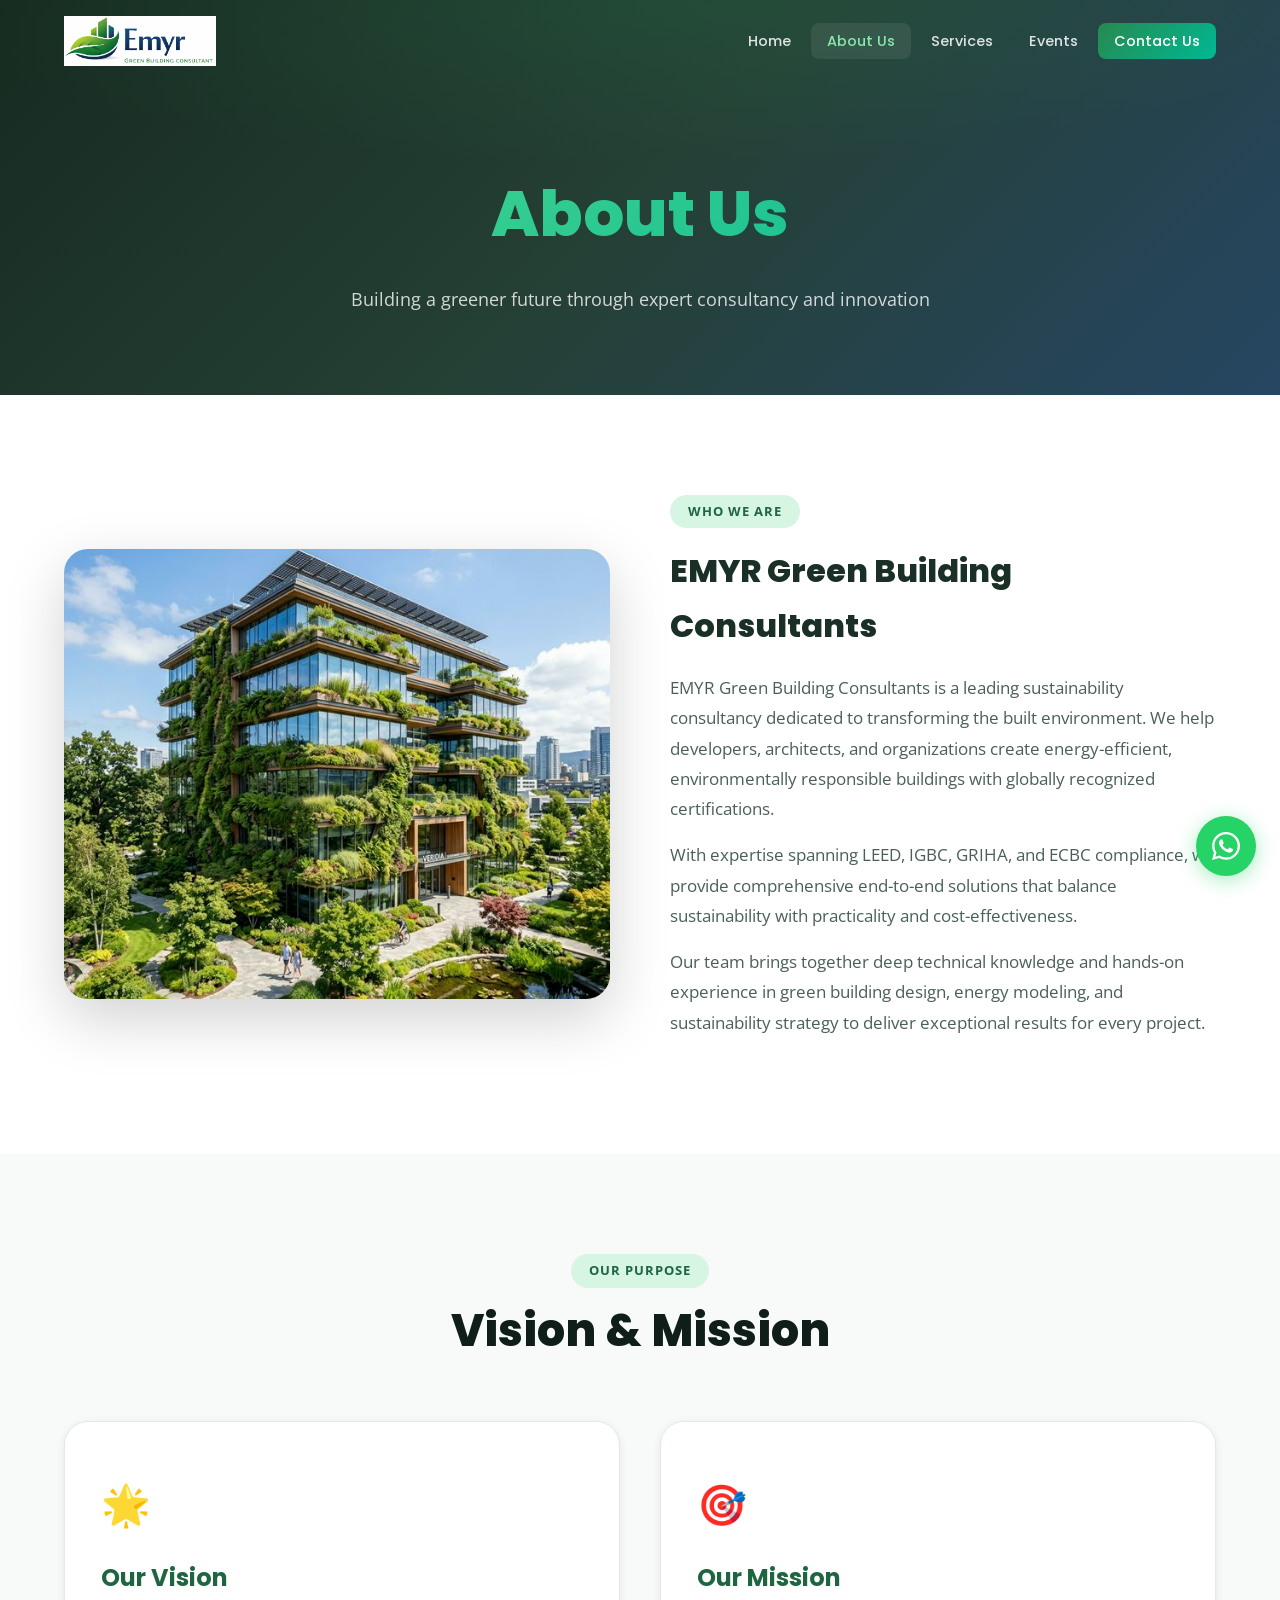
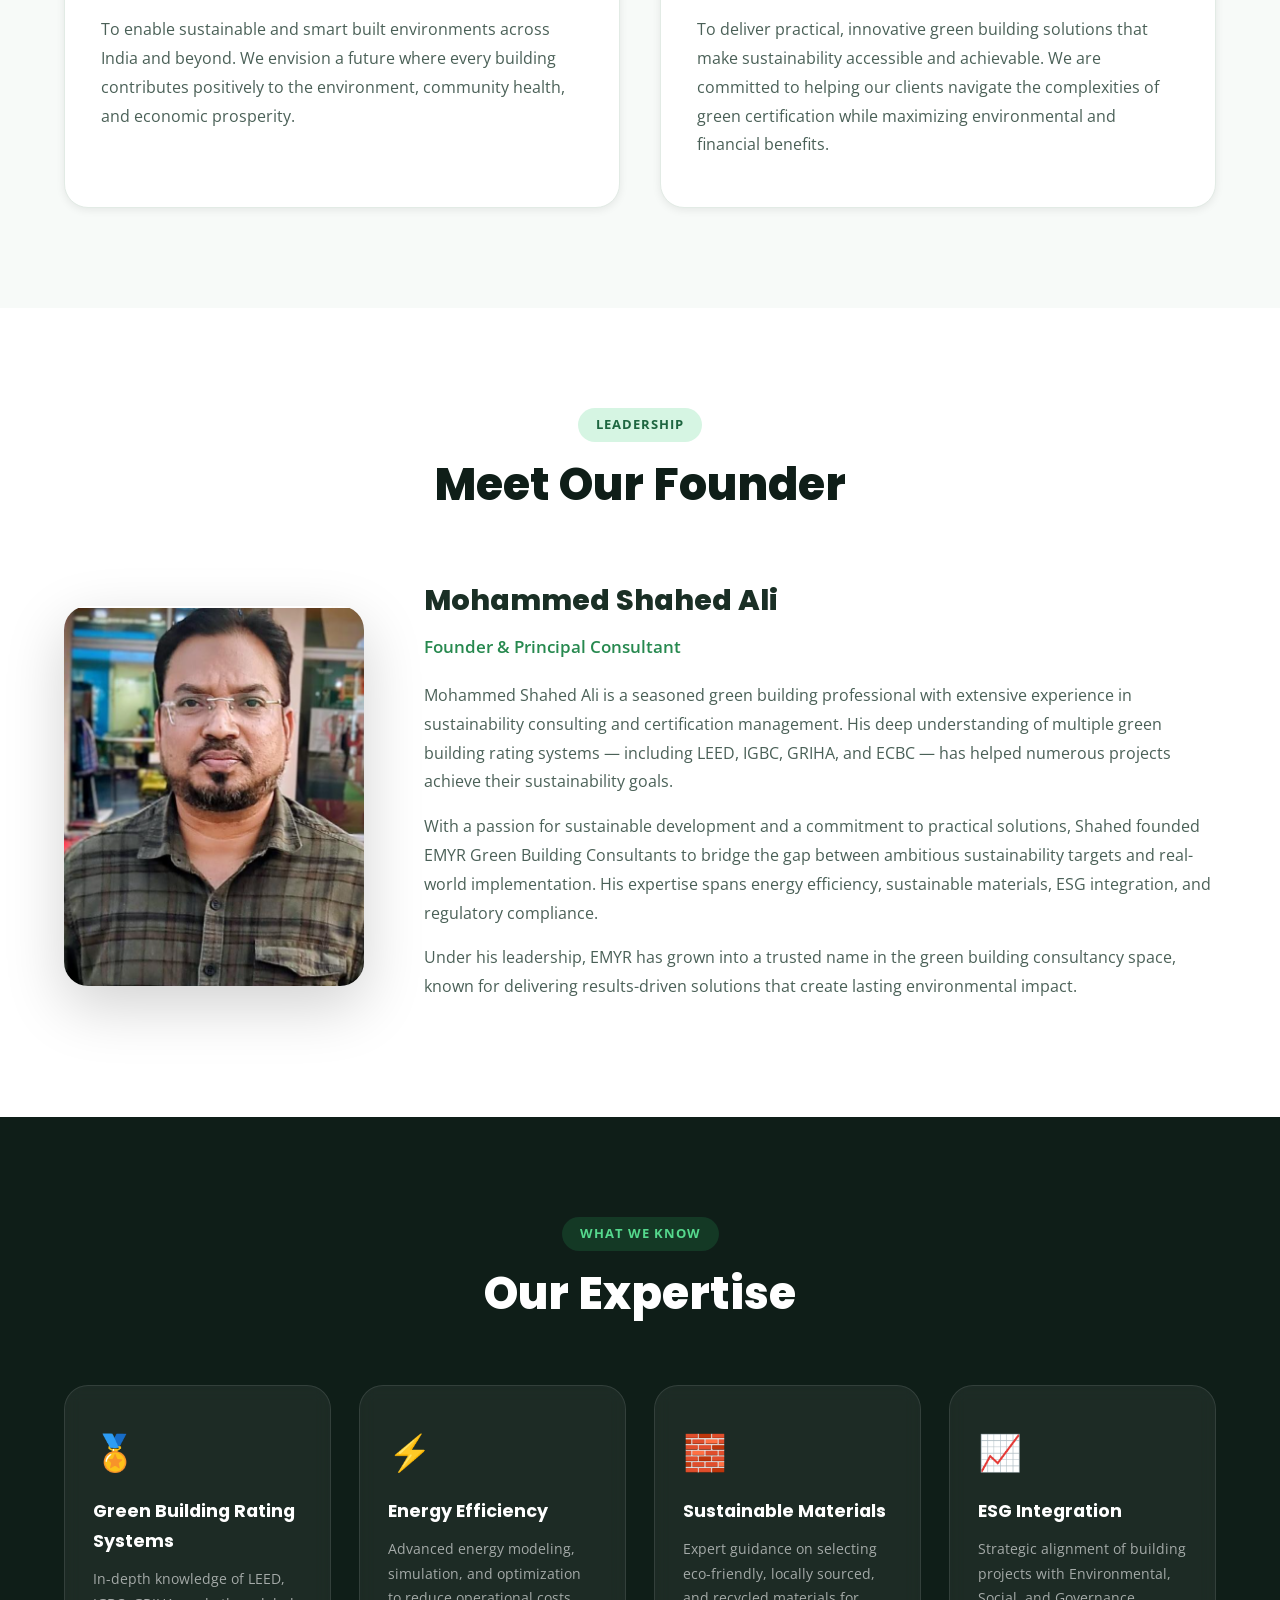
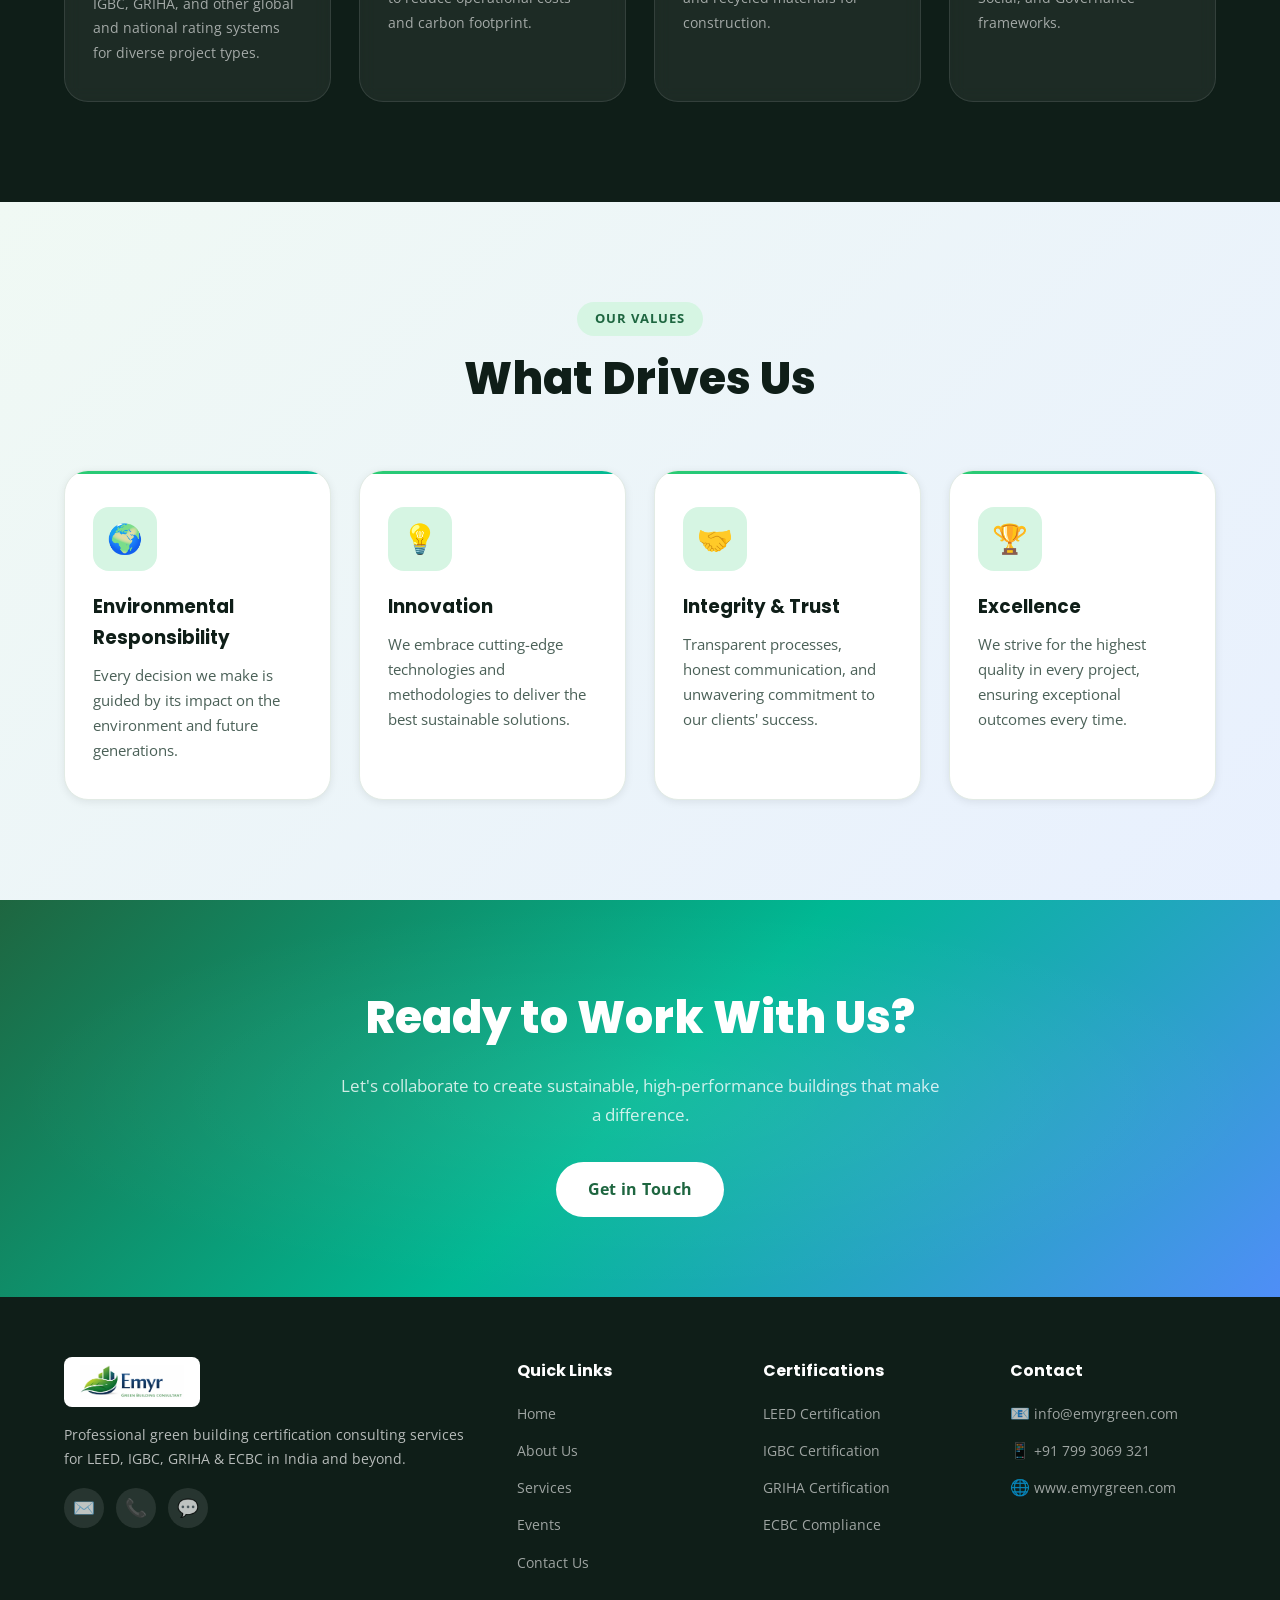
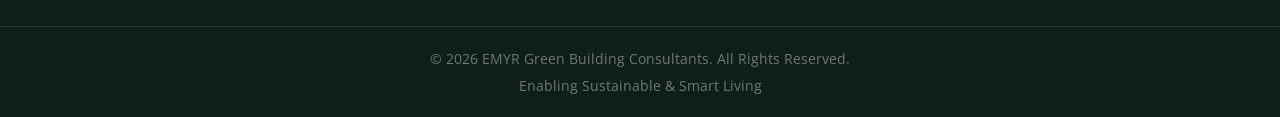
==== commit da9591ed: "Add files via upload" ====
--- a/about.html
+++ b/about.html
@@ -30,6 +30,7 @@
                 <li><a href="index.html" class="nav-link">Home</a></li>
                 <li><a href="about.html" class="nav-link active">About Us</a></li>
                 <li><a href="services.html" class="nav-link">Services</a></li>
+                <li><a href="events.html" class="nav-link">Events</a></li>
                 <li><a href="contact.html" class="nav-link btn-nav">Contact Us</a></li>
             </ul>
             <button class="hamburger" id="hamburger" aria-label="Toggle menu">
@@ -227,6 +228,7 @@
                             <li><a href="index.html">Home</a></li>
                             <li><a href="about.html">About Us</a></li>
                             <li><a href="services.html">Services</a></li>
+                            <li><a href="events.html">Events</a></li>
                             <li><a href="contact.html">Contact Us</a></li>
                         </ul>
                     </div>
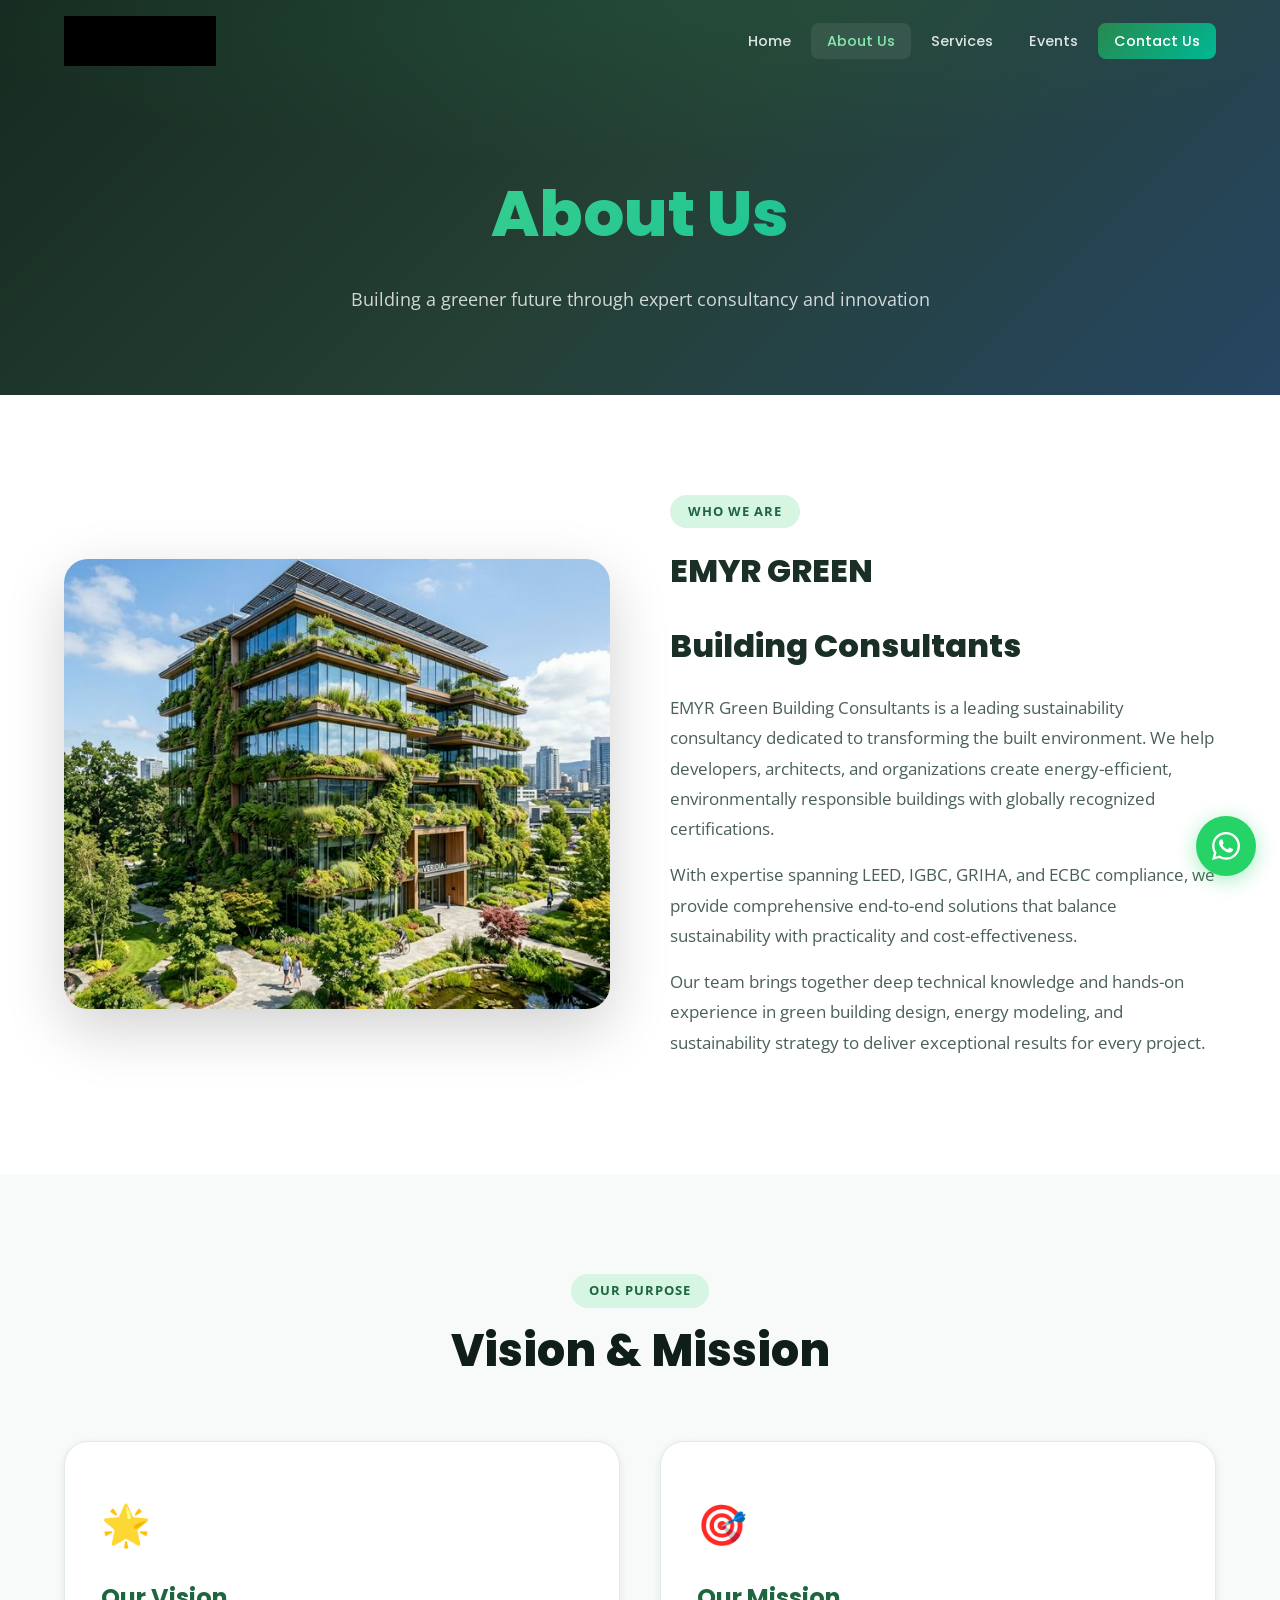
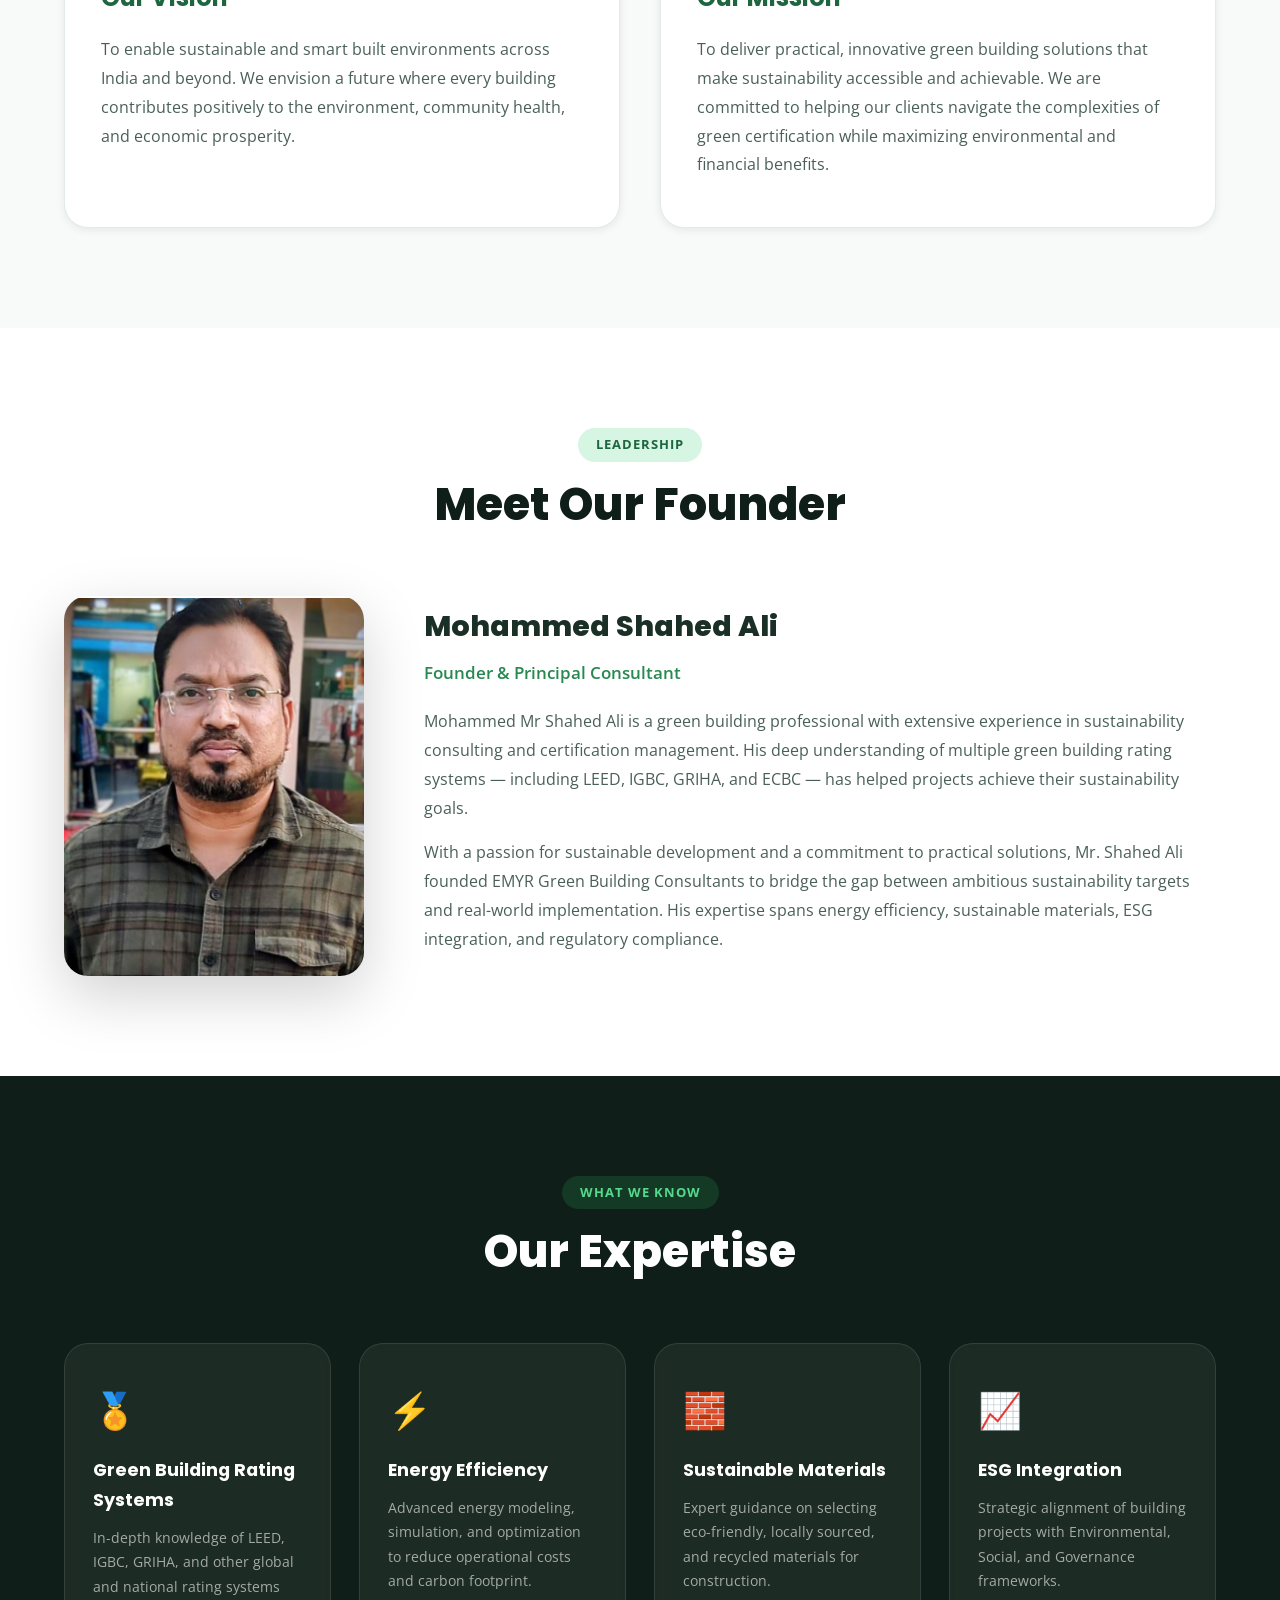
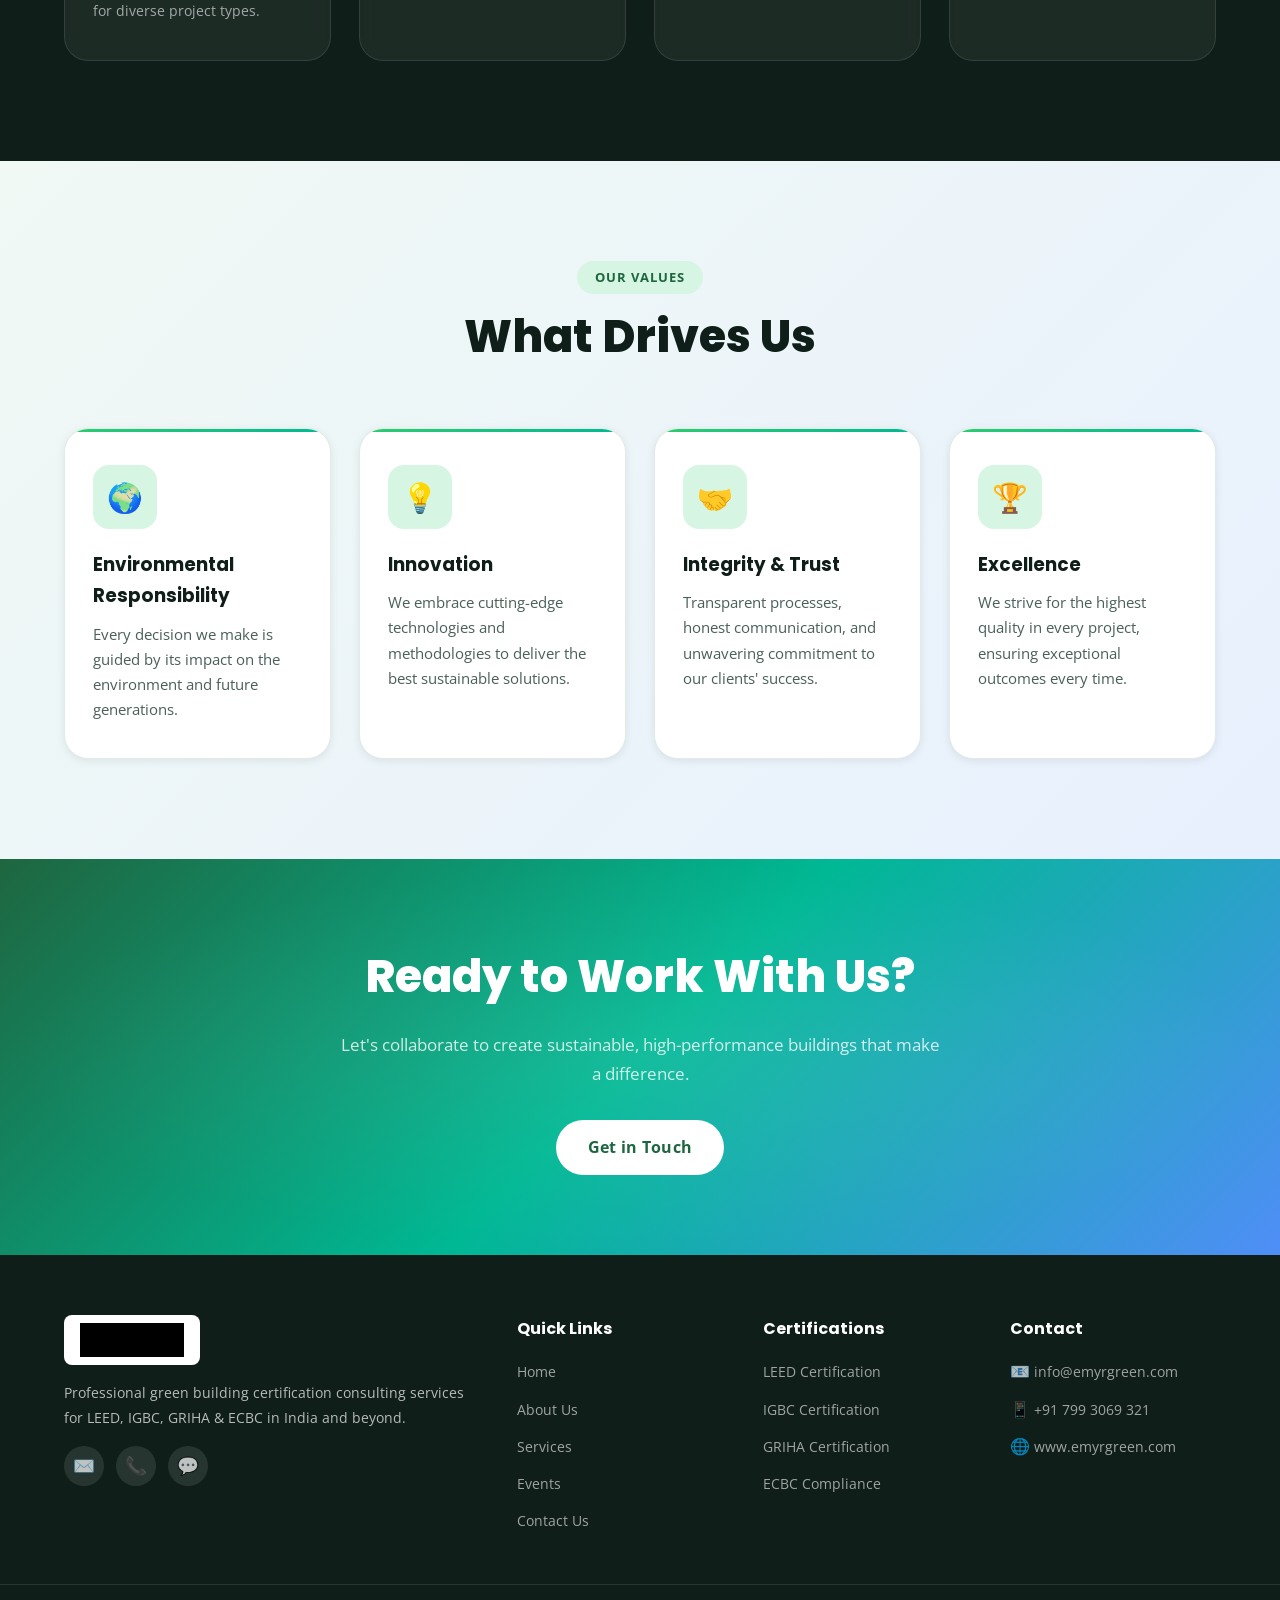
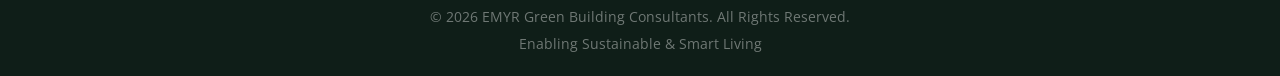
==== commit 639fcf31: "update updates" ====
--- a/about.html
+++ b/about.html
@@ -54,7 +54,8 @@
                 </div>
                 <div class="about-text" data-aos="fade-left">
                     <div class="section-tag">Who We Are</div>
-                    <h2>EMYR Green Building Consultants</h2>
+                    <h2>EMYR GREEN</h2>
+                    <h2>Building Consultants</h2>
                     <p>EMYR Green Building Consultants is a leading sustainability consultancy dedicated to transforming
                         the built environment. We help developers, architects, and organizations create
                         energy-efficient, environmentally responsible buildings with globally recognized certifications.
@@ -109,16 +110,15 @@
                 <div class="founder-text">
                     <h3>Mohammed Shahed Ali</h3>
                     <span class="founder-title">Founder & Principal Consultant</span>
-                    <p>Mohammed Shahed Ali is a seasoned green building professional with extensive experience in
+                    <p>Mohammed Mr Shahed Ali is a green building professional with extensive experience in
                         sustainability consulting and certification management. His deep understanding of multiple green
-                        building rating systems — including LEED, IGBC, GRIHA, and ECBC — has helped numerous projects
+                        building rating systems — including LEED, IGBC, GRIHA, and ECBC — has helped projects
                         achieve their sustainability goals.</p>
-                    <p>With a passion for sustainable development and a commitment to practical solutions, Shahed
+                    <p>With a passion for sustainable development and a commitment to practical solutions, Mr. Shahed
+                        Ali
                         founded EMYR Green Building Consultants to bridge the gap between ambitious sustainability
                         targets and real-world implementation. His expertise spans energy efficiency, sustainable
                         materials, ESG integration, and regulatory compliance.</p>
-                    <p>Under his leadership, EMYR has grown into a trusted name in the green building consultancy space,
-                        known for delivering results-driven solutions that create lasting environmental impact.</p>
                 </div>
             </div>
         </div>
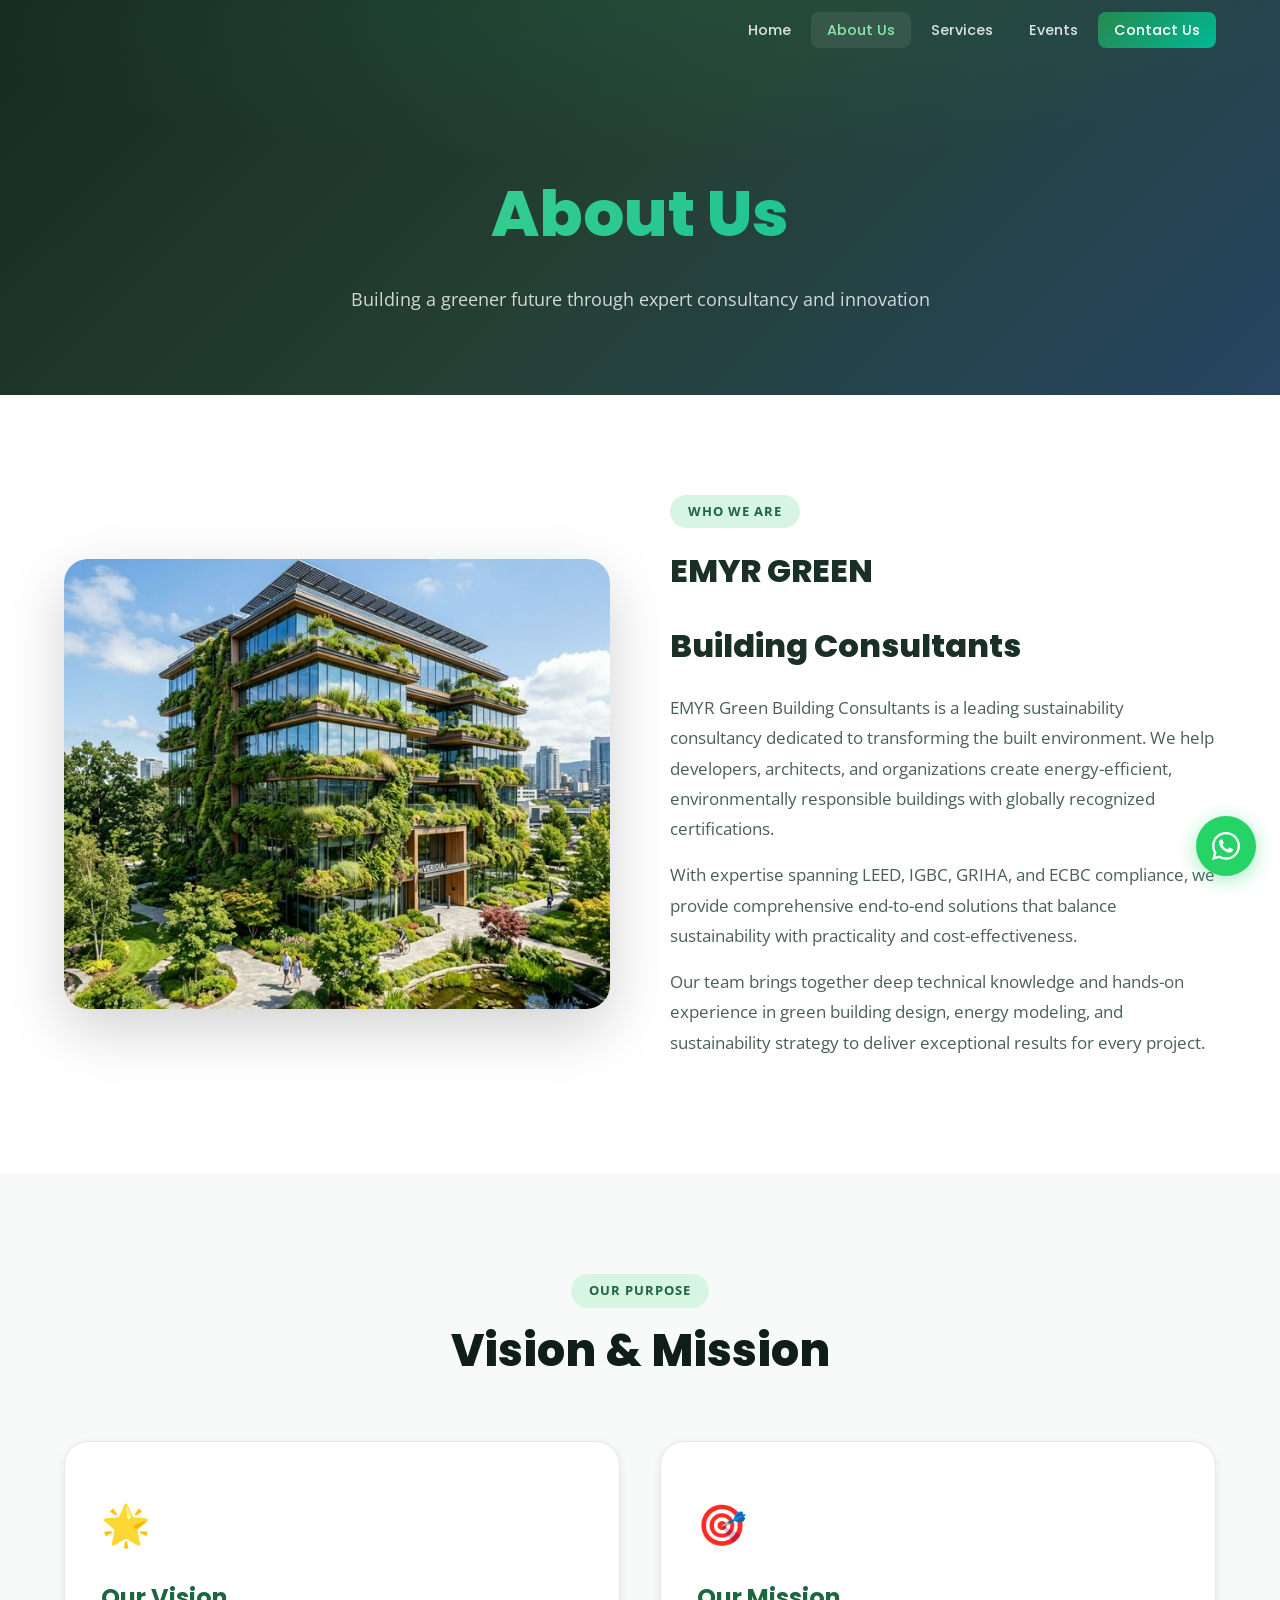
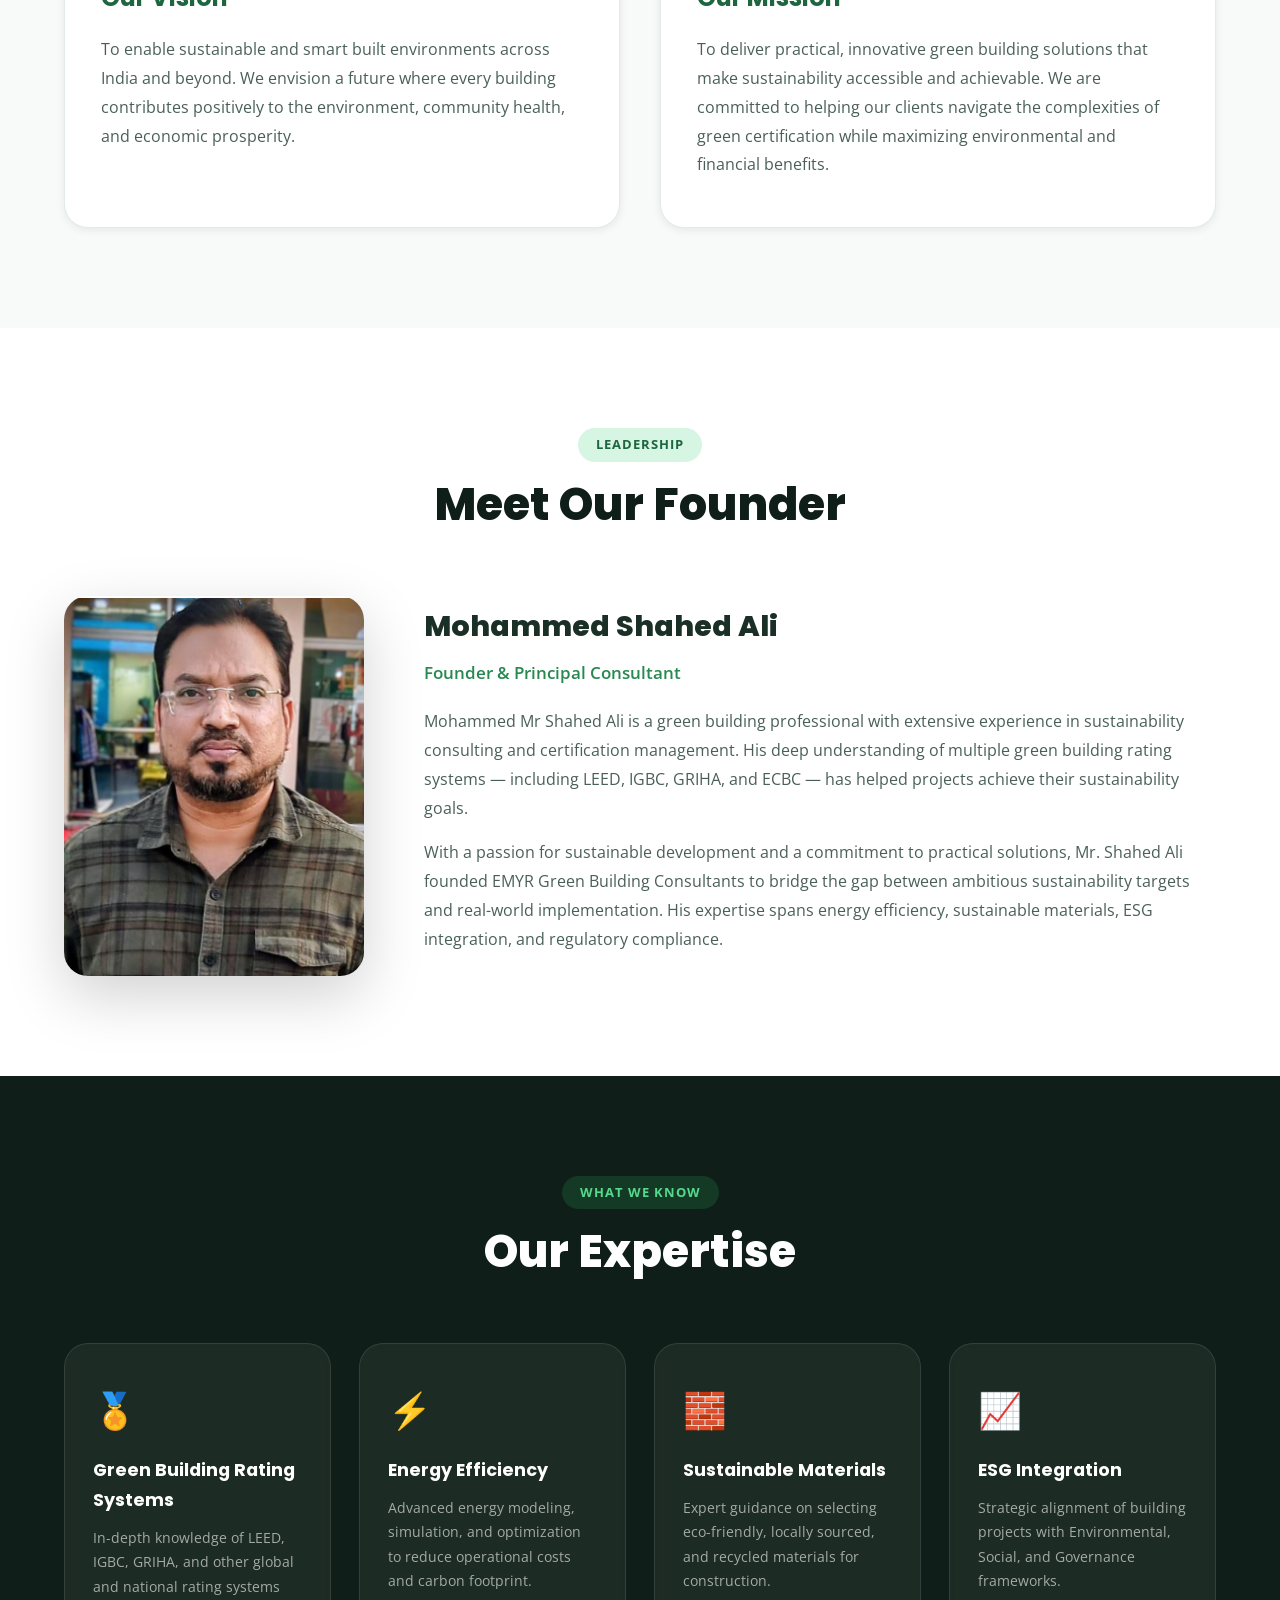
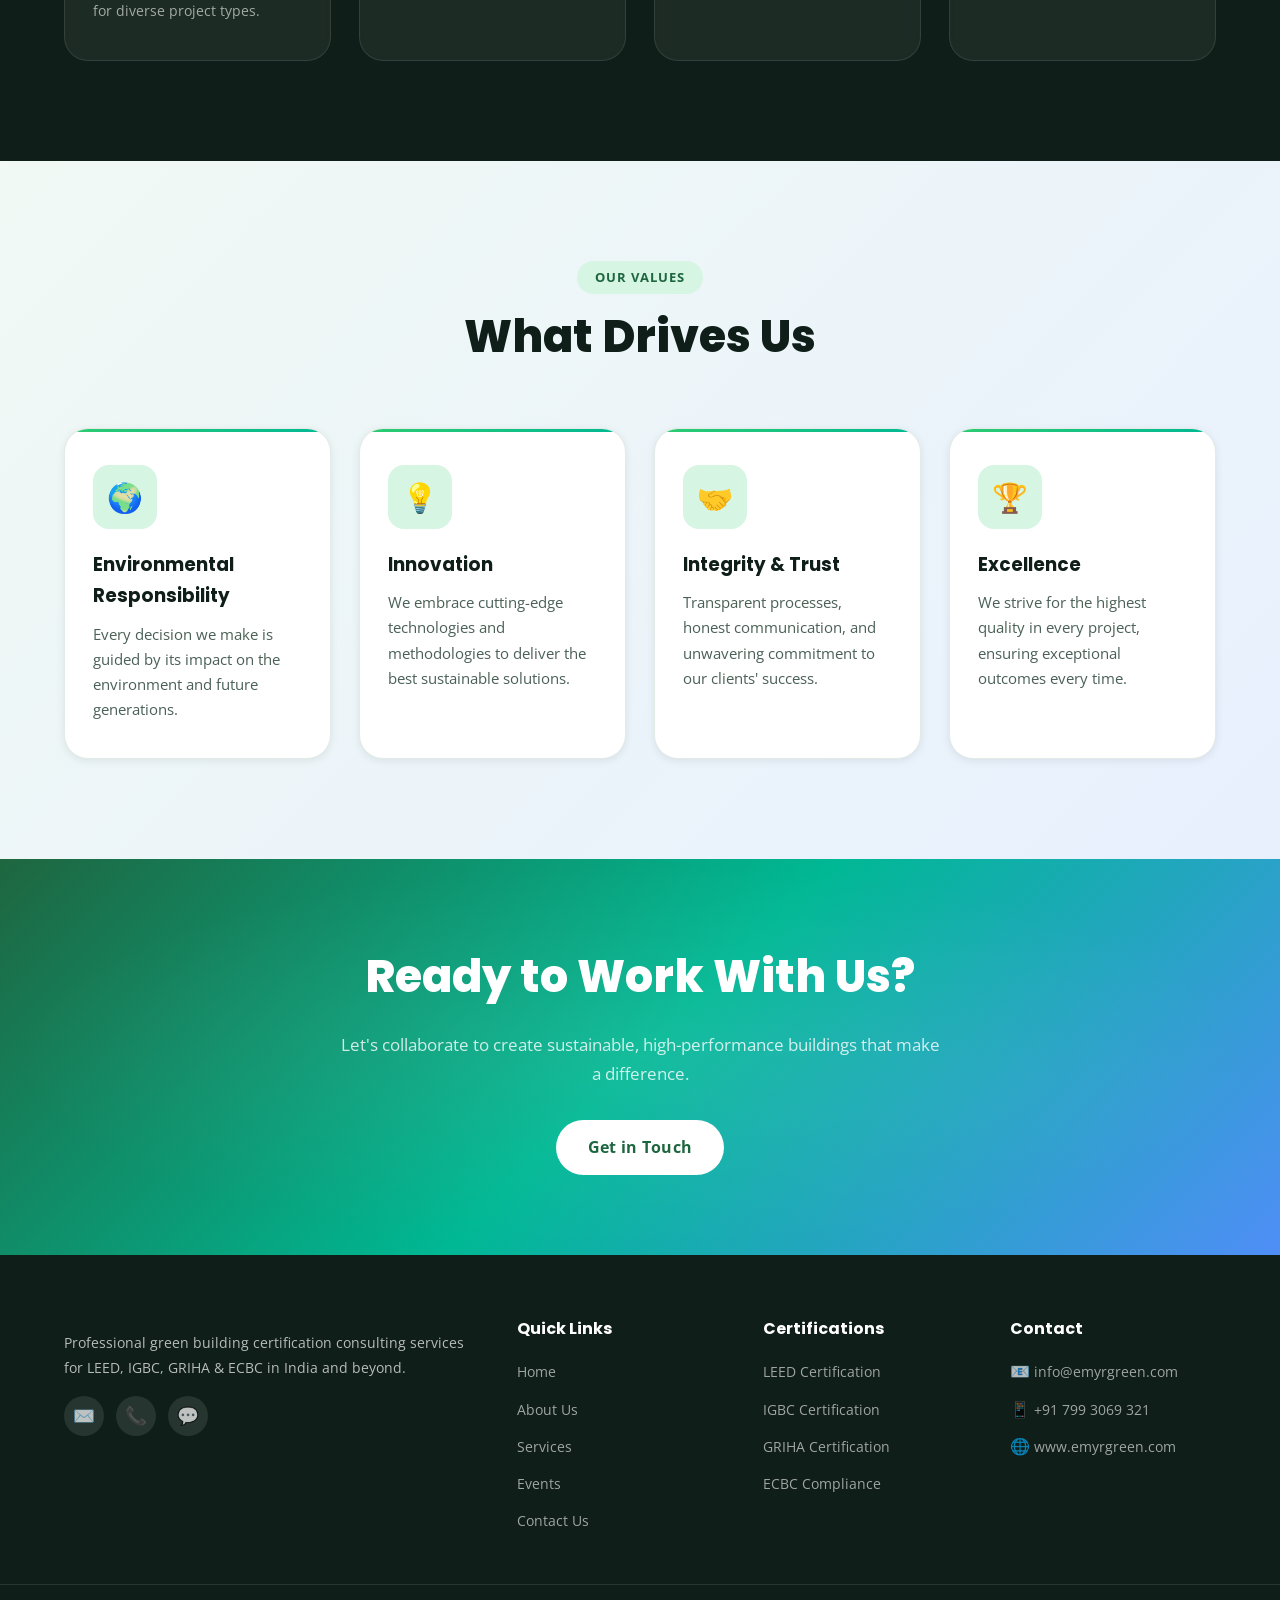
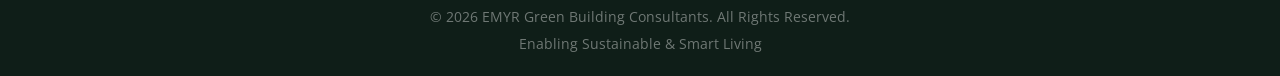
==== commit 771110d6: "Add files via upload" ====
--- a/about.html
+++ b/about.html
@@ -15,7 +15,7 @@
         href="https://fonts.googleapis.com/css2?family=Open+Sans:wght@300;400;500;600;700&family=Poppins:wght@400;500;600;700;800;900&display=swap"
         rel="stylesheet" />
     <link rel="stylesheet" href="style.css" />
-    <link rel="icon" type="image/png" href="Emyr1_logo.png" />
+    <!-- <link rel="icon" type="image/png" href="Emyr1_logo.png" /> -->
 </head>
 
 <body>
@@ -24,7 +24,7 @@
     <nav class="navbar" id="navbar">
         <div class="nav-container">
             <a href="index.html" class="nav-logo">
-                <img src="Emyr1_logo.png" alt="EMYR Green Building Consultants" class="logo-img" />
+                <!-- <img src="Emyr1_logo.png" alt="EMYR Green Building Consultants" class="logo-img" /> -->
             </a>
             <ul class="nav-links" id="navLinks">
                 <li><a href="index.html" class="nav-link">Home</a></li>
@@ -212,7 +212,7 @@
                 <div class="footer-grid">
                     <div class="footer-brand">
                         <div class="footer-logo">
-                            <img src="Emyr1_logo.png" alt="EMYR Green Building Consultants" class="logo-img-footer" />
+                            <!-- <img src="Emyr1_logo.png" alt="EMYR Green Building Consultants" class="logo-img-footer" /> -->
                         </div>
                         <p>Professional green building certification consulting services for LEED, IGBC, GRIHA & ECBC in
                             India and beyond.</p>
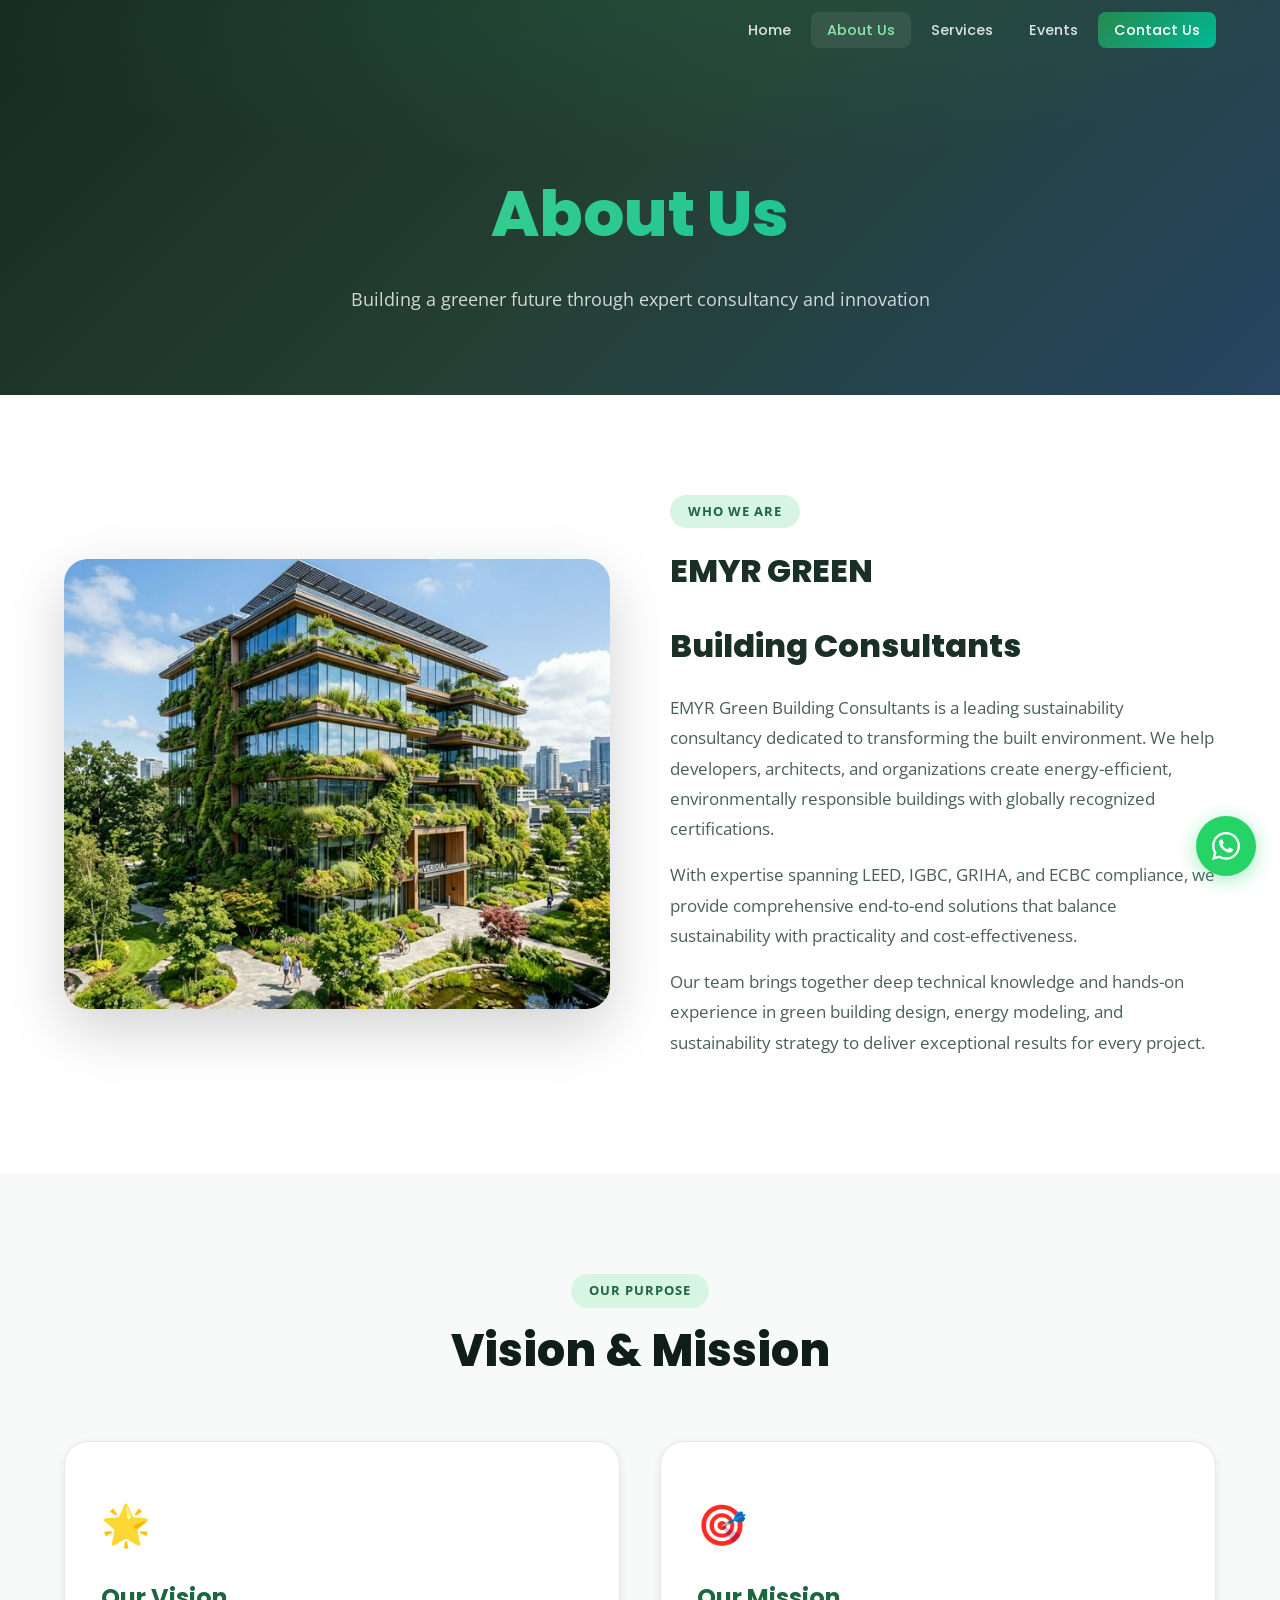
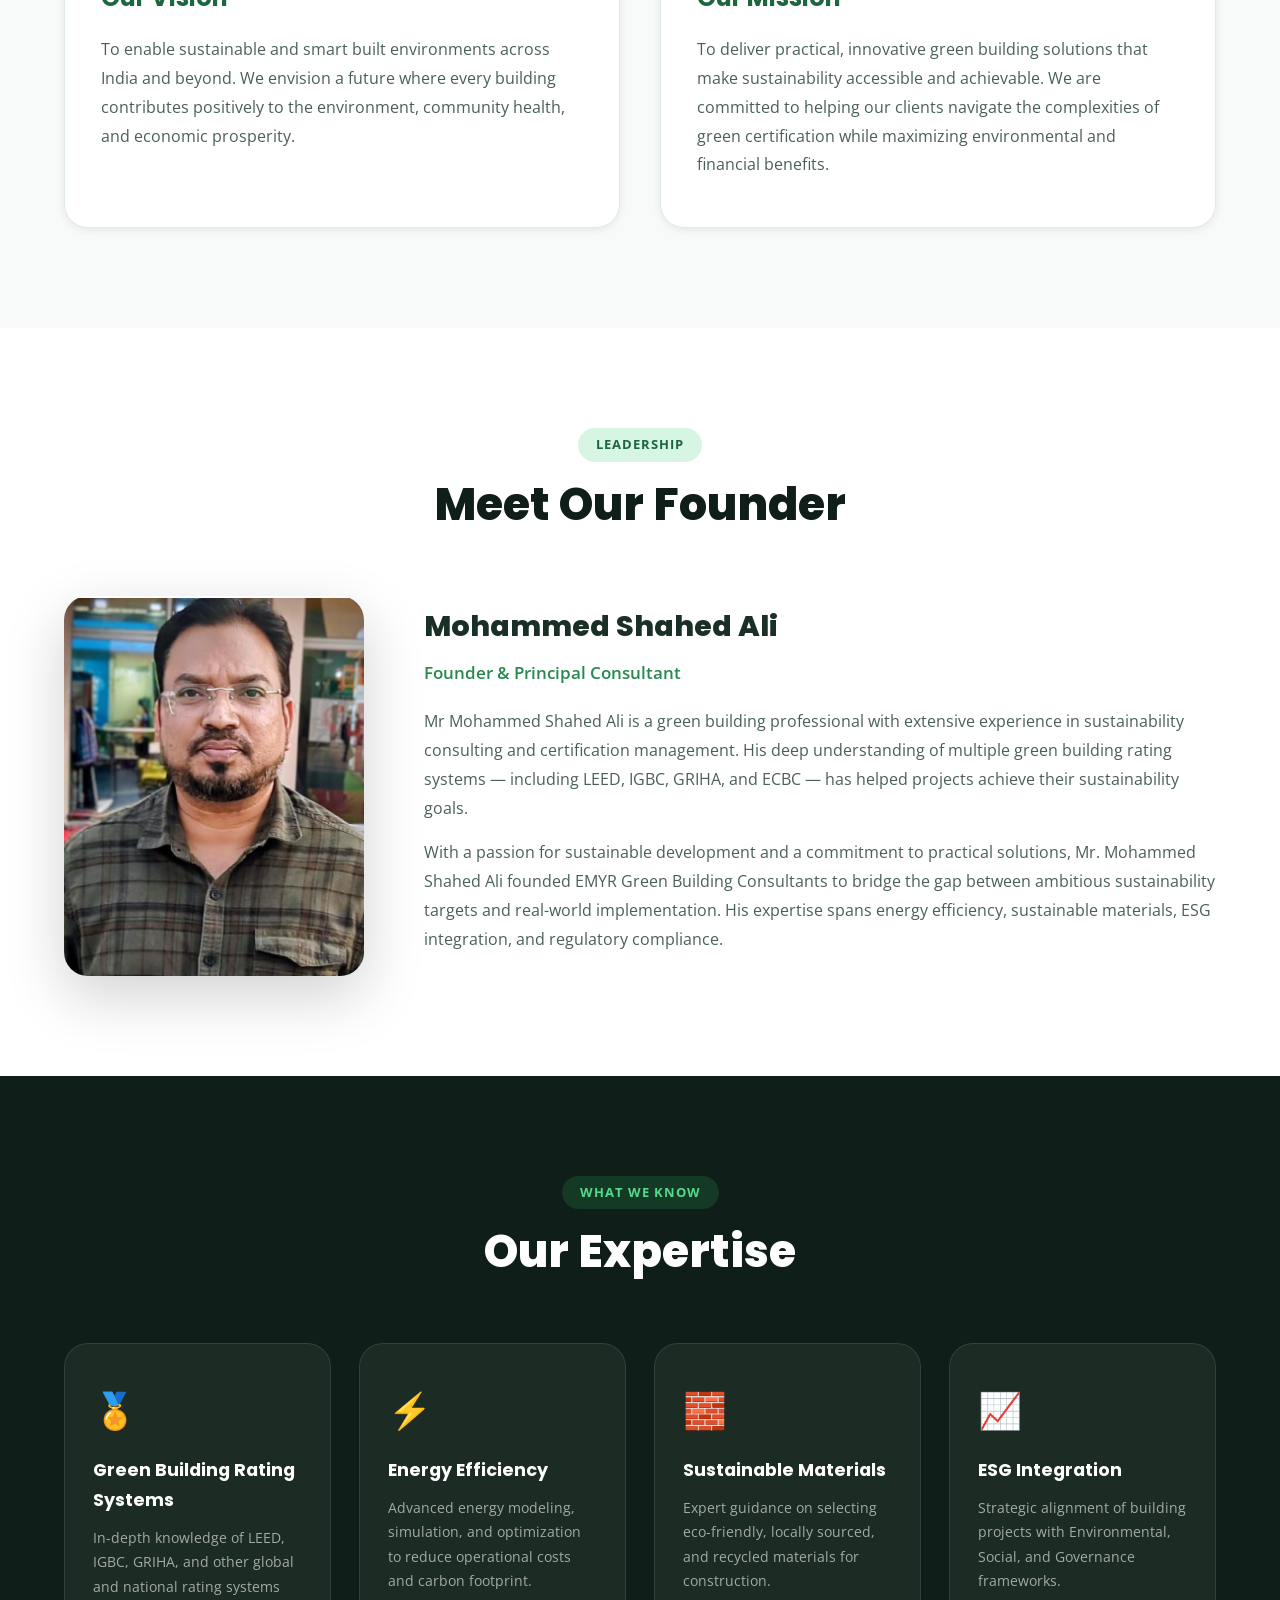
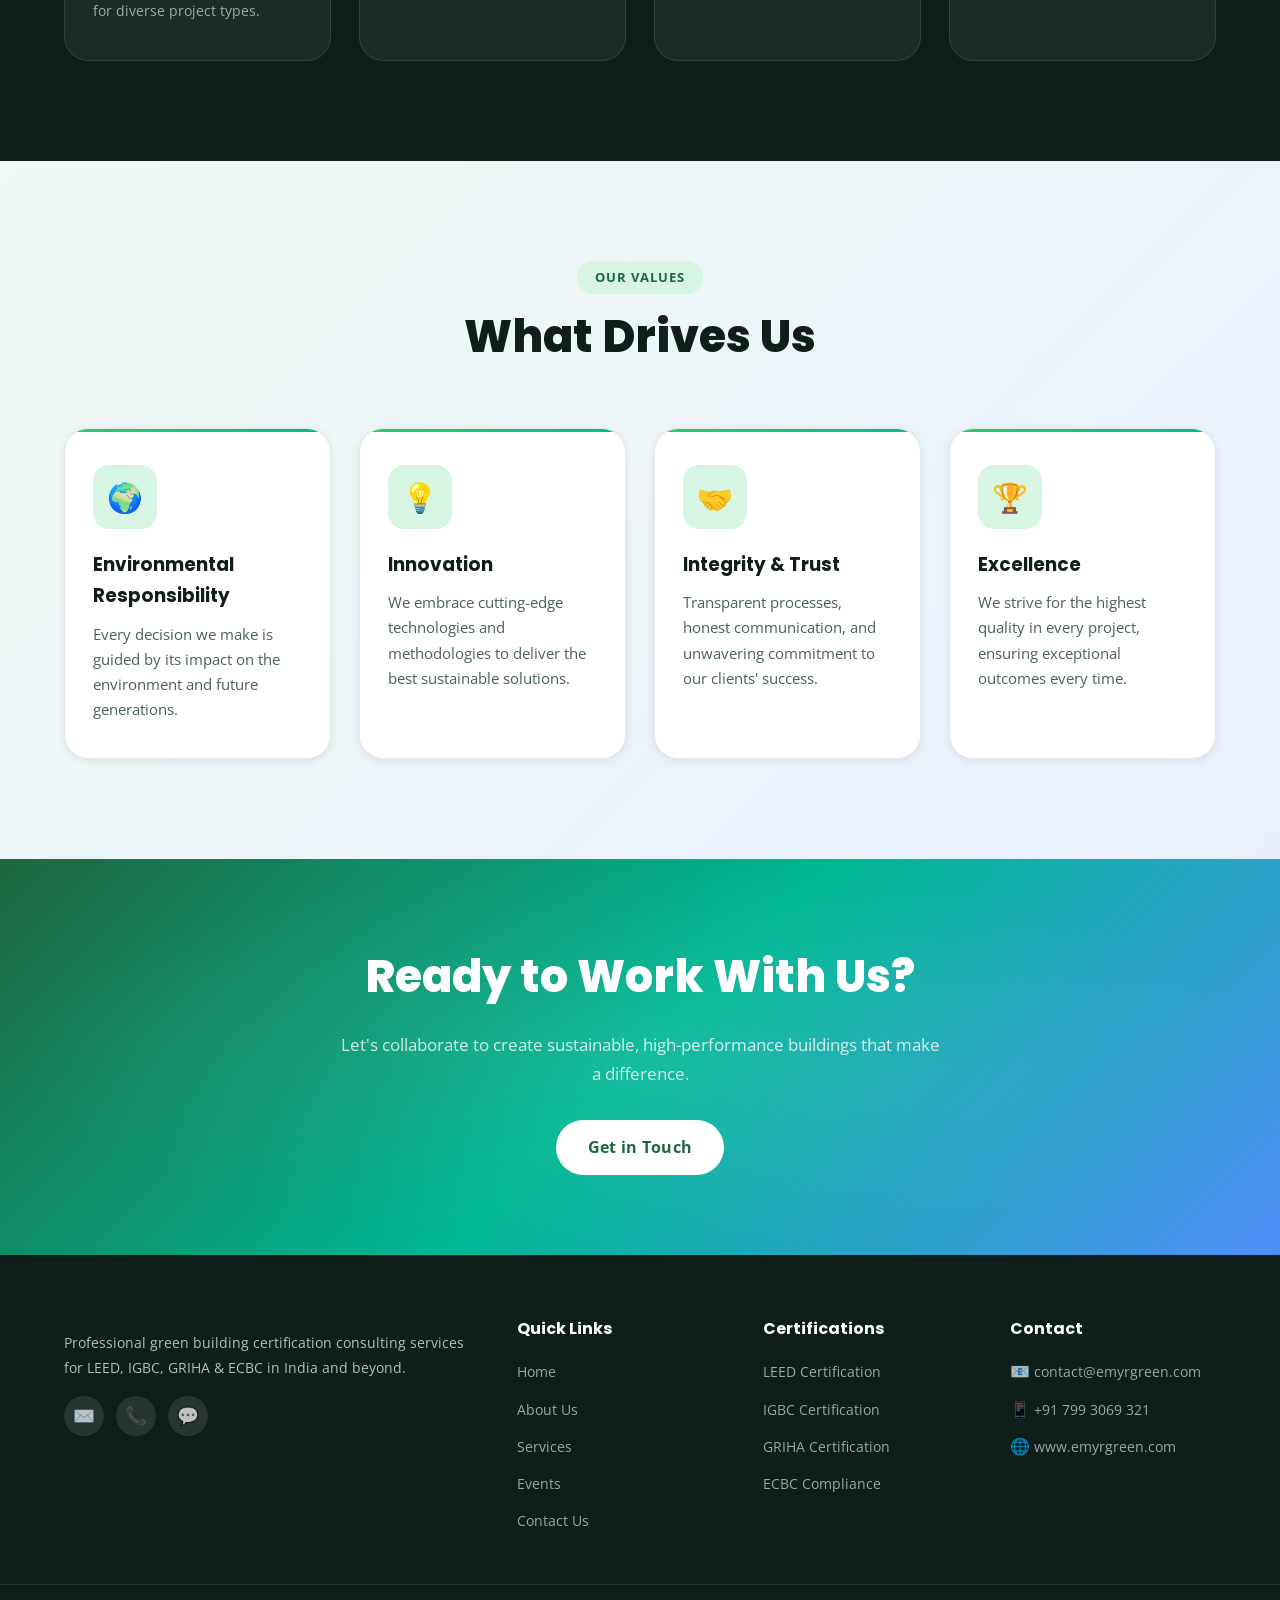
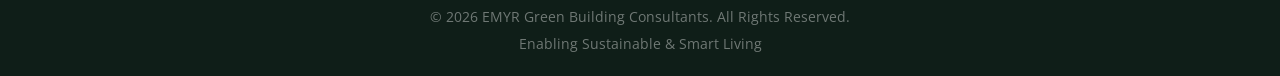
==== commit fdb6785d: "updated all pages updated all pages" ====
--- a/about.html
+++ b/about.html
@@ -110,11 +110,12 @@
                 <div class="founder-text">
                     <h3>Mohammed Shahed Ali</h3>
                     <span class="founder-title">Founder & Principal Consultant</span>
-                    <p>Mohammed Mr Shahed Ali is a green building professional with extensive experience in
+                    <p>Mr Mohammed Shahed Ali is a green building professional with extensive experience in
                         sustainability consulting and certification management. His deep understanding of multiple green
                         building rating systems — including LEED, IGBC, GRIHA, and ECBC — has helped projects
                         achieve their sustainability goals.</p>
-                    <p>With a passion for sustainable development and a commitment to practical solutions, Mr. Shahed
+                    <p>With a passion for sustainable development and a commitment to practical solutions, Mr. Mohammed
+                        Shahed
                         Ali
                         founded EMYR Green Building Consultants to bridge the gap between ambitious sustainability
                         targets and real-world implementation. His expertise spans energy efficiency, sustainable
@@ -217,7 +218,7 @@
                         <p>Professional green building certification consulting services for LEED, IGBC, GRIHA & ECBC in
                             India and beyond.</p>
                         <div class="footer-social">
-                            <a href="mailto:info@emyrgreen.com" class="social-link" title="Email">✉️</a>
+                            <a href="mailto:contact@emyrgreen.com" class="social-link" title="Email">✉️</a>
                             <a href="tel:+917993069321" class="social-link" title="Call">📞</a>
                             <a href="https://wa.me/917993069321" class="social-link" title="WhatsApp">💬</a>
                         </div>
@@ -244,7 +245,7 @@
                     <div class="footer-col">
                         <h4>Contact</h4>
                         <ul>
-                            <li>📧 <a href="mailto:info@emyrgreen.com">info@emyrgreen.com</a></li>
+                            <li>📧 <a href="mailto:contact@emyrgreen.com">contact@emyrgreen.com</a></li>
                             <li>📱 <a href="tel:+917993069321">+91 799 3069 321</a></li>
                             <li>🌐 <a href="https://www.emyrgreen.com">www.emyrgreen.com</a></li>
                         </ul>
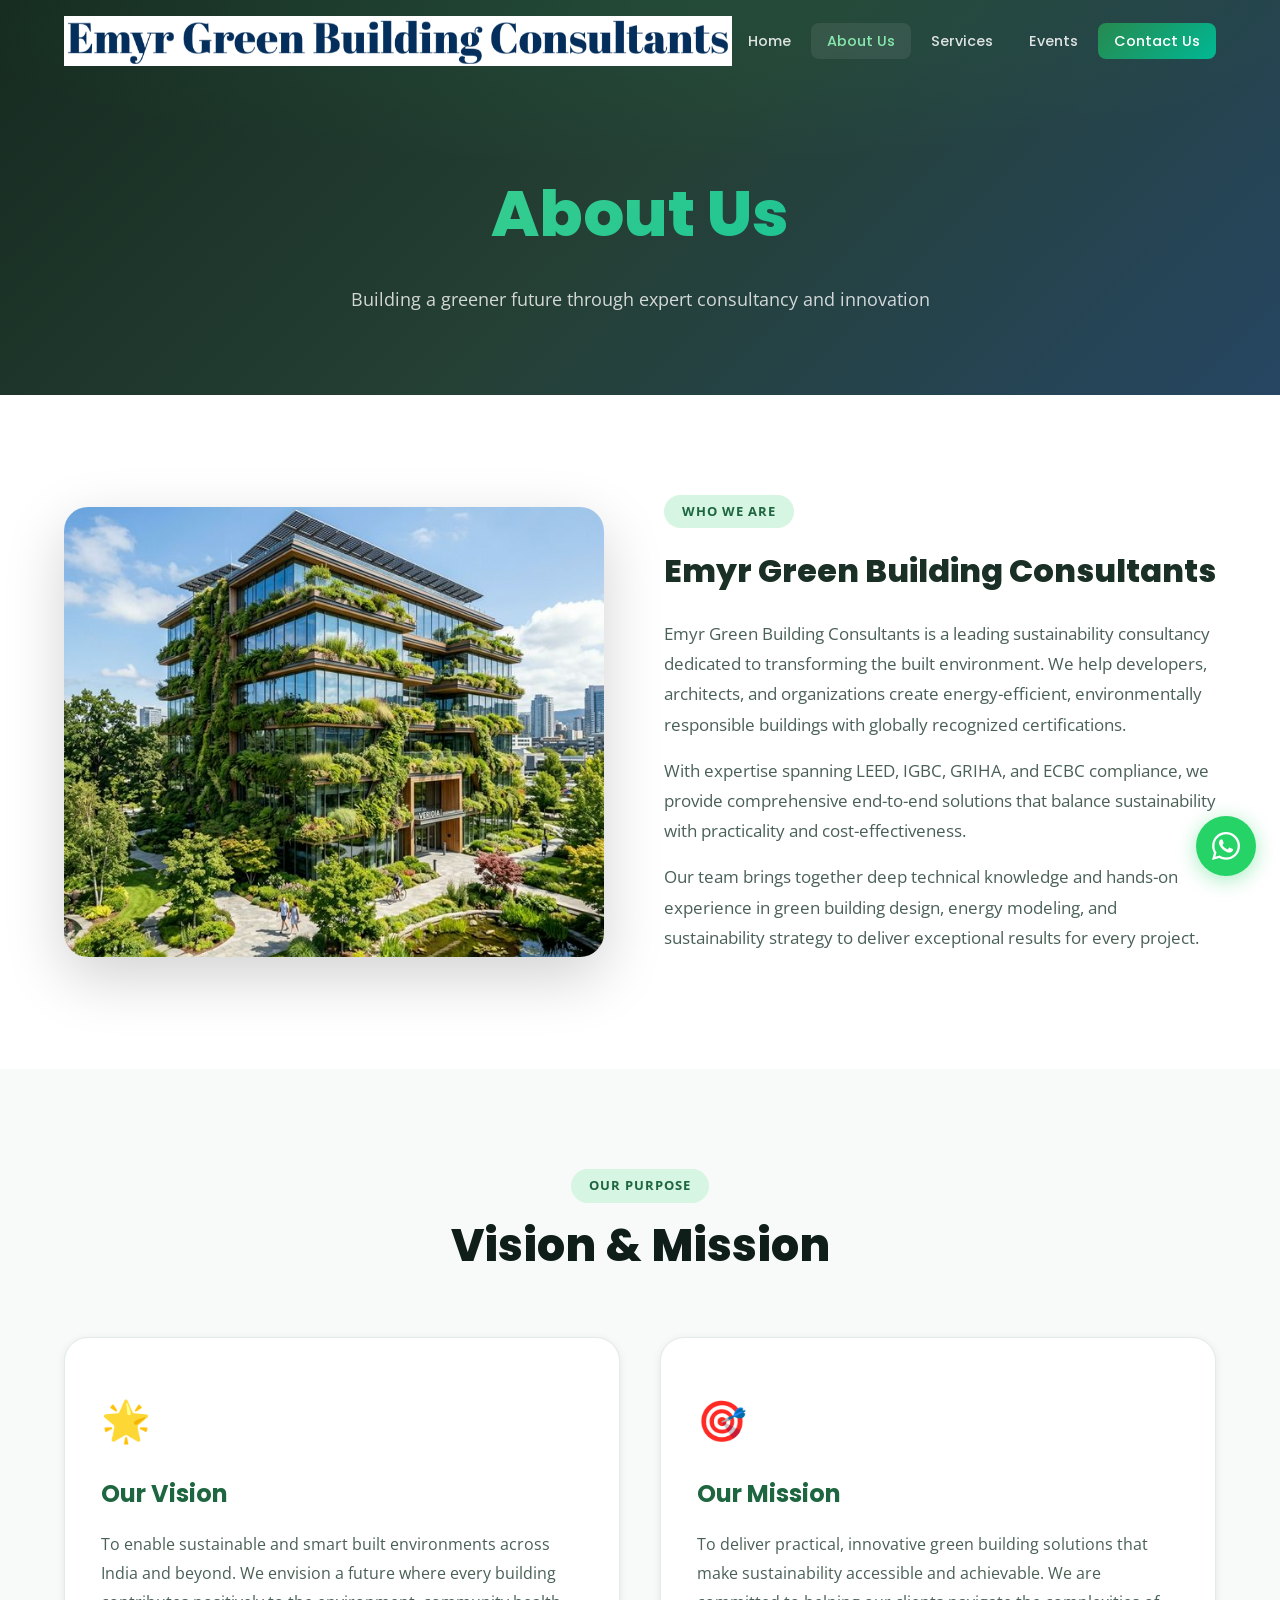
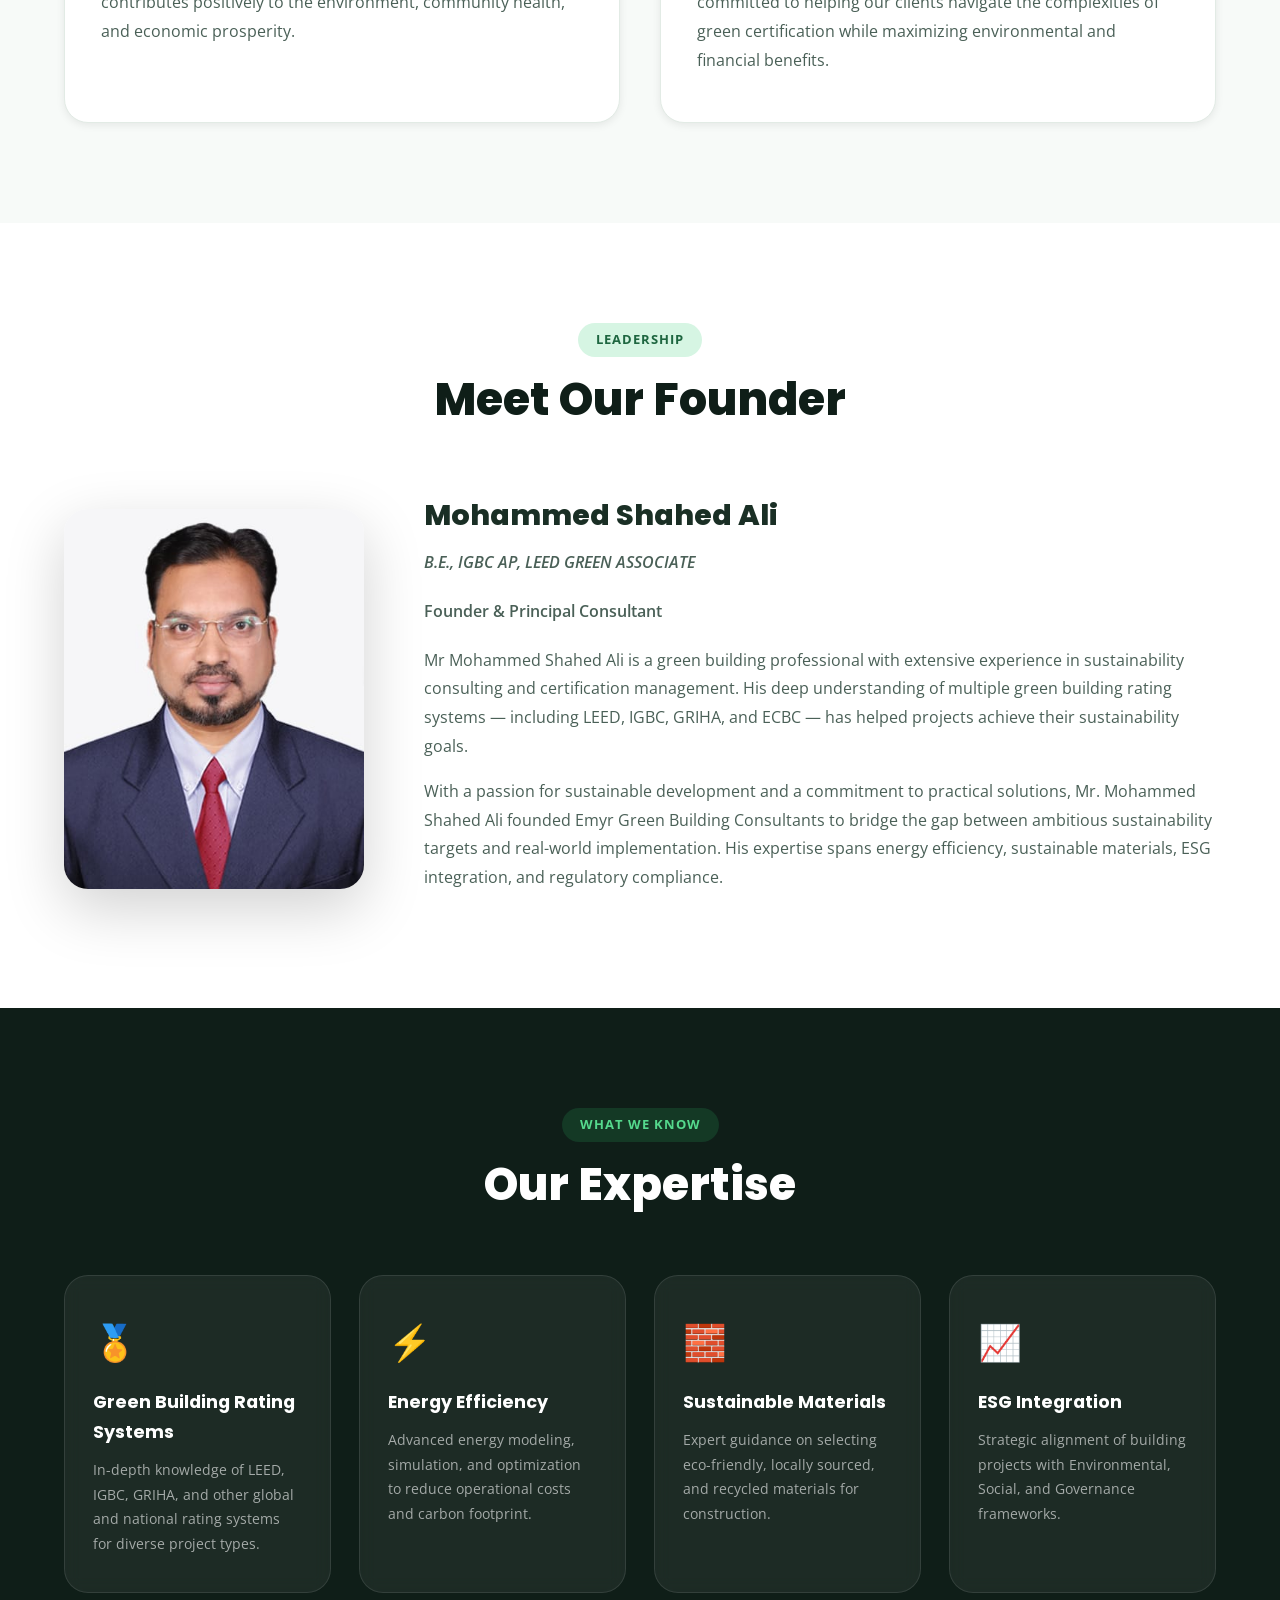
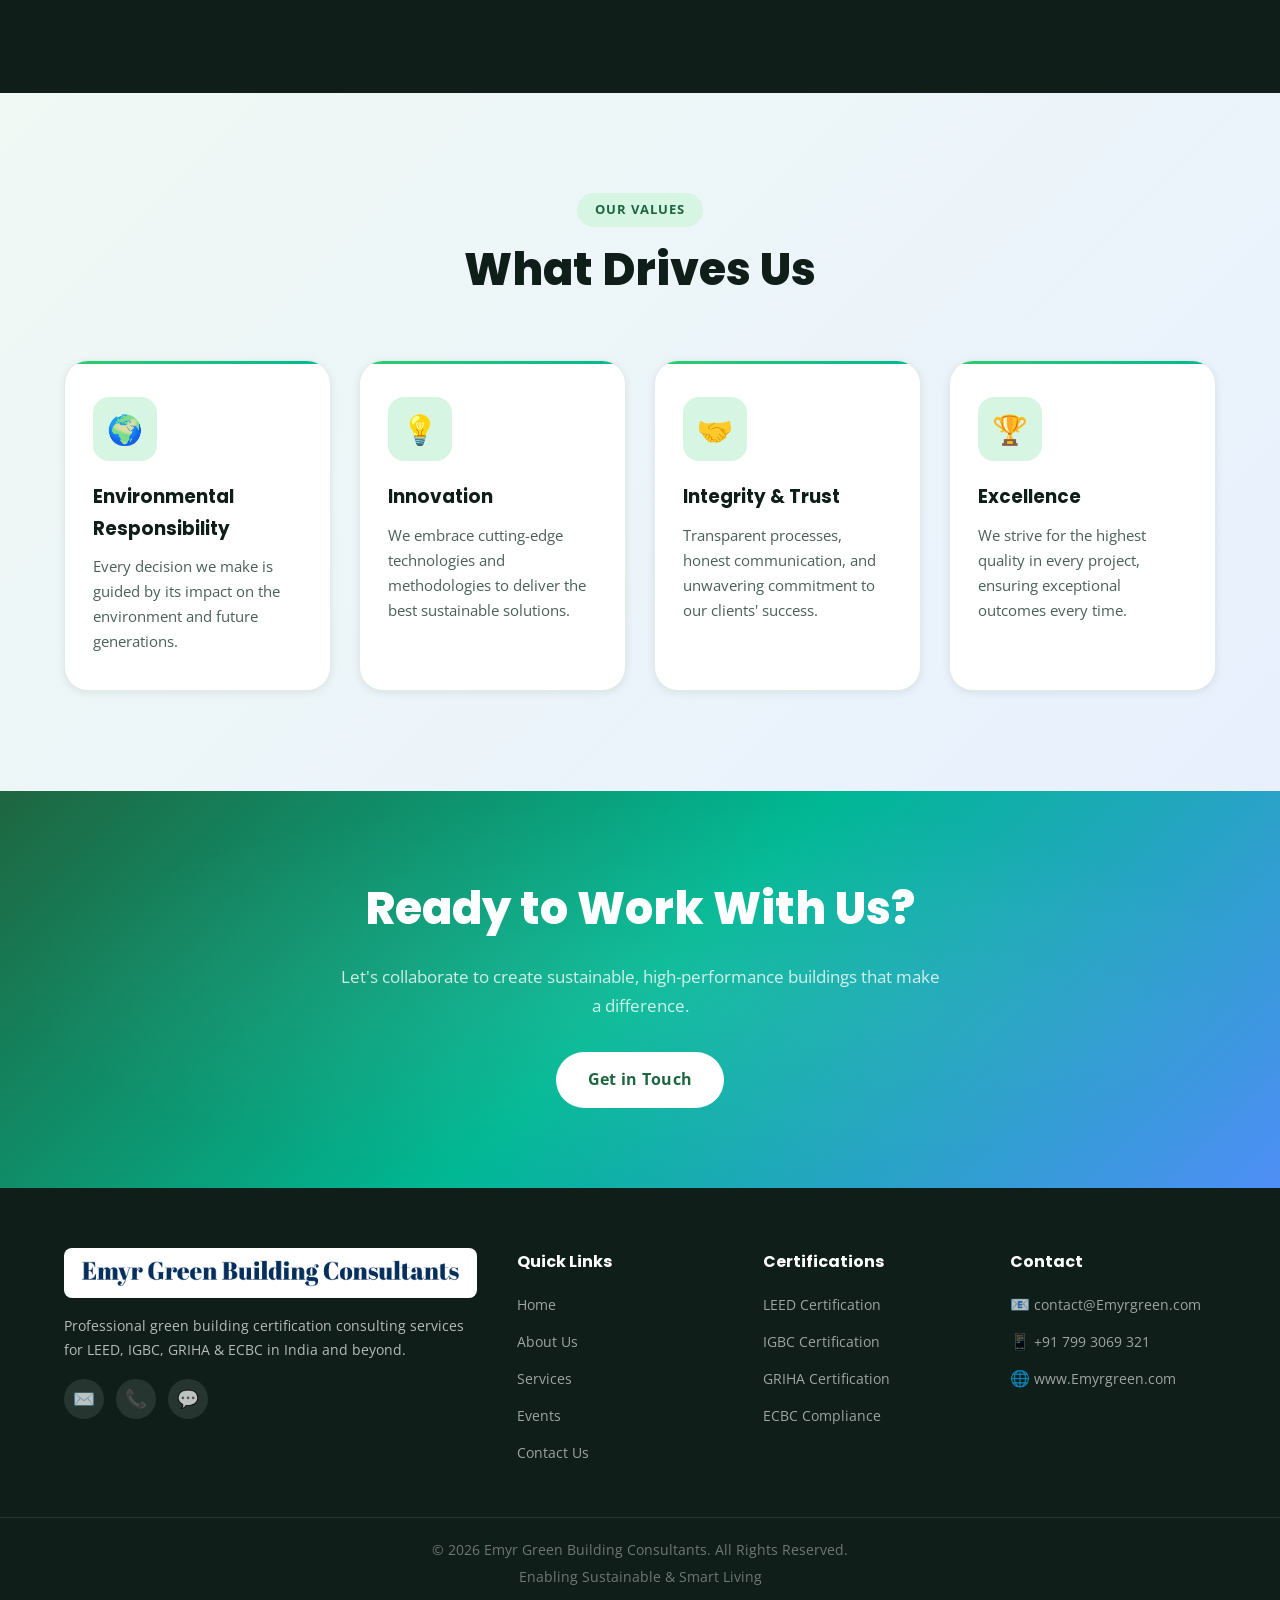
==== commit 2f42362a: "updates updates" ====
--- a/about.html
+++ b/about.html
@@ -4,18 +4,18 @@
 <head>
     <meta charset="UTF-8" />
     <meta name="viewport" content="width=device-width, initial-scale=1.0" />
-    <title>About Us | EMYR Green Building Consultants</title>
+    <title>About Us | Emyr Green Building Consultants</title>
     <meta name="description"
-        content="Learn about EMYR Green Building Consultants — our mission, vision, expertise, and founder Mohammed Shahed Ali." />
+        content="Learn about Emyr Green Building Consultants — our mission, vision, expertise, and founder Mohammed Shahed Ali." />
     <meta name="keywords"
-        content="Green Building Consultants India, EMYR About, Sustainable Building Experts, Mohammed Shahed Ali" />
+        content="Green Building Consultants India, Emyr About, Sustainable Building Experts, Mohammed Shahed Ali" />
     <link rel="preconnect" href="https://fonts.googleapis.com" />
     <link rel="preconnect" href="https://fonts.gstatic.com" crossorigin />
     <link
         href="https://fonts.googleapis.com/css2?family=Open+Sans:wght@300;400;500;600;700&family=Poppins:wght@400;500;600;700;800;900&display=swap"
         rel="stylesheet" />
     <link rel="stylesheet" href="style.css" />
-    <!-- <link rel="icon" type="image/png" href="Emyr1_logo.png" /> -->
+    <link rel="icon" type="image/png" href="Emyr1_logo.png" />
 </head>
 
 <body>
@@ -24,7 +24,7 @@
     <nav class="navbar" id="navbar">
         <div class="nav-container">
             <a href="index.html" class="nav-logo">
-                <!-- <img src="Emyr1_logo.png" alt="EMYR Green Building Consultants" class="logo-img" /> -->
+                <img src="Emyr1_logo.png" alt="Emyr Green Building Consultants" class="logo-img" />
             </a>
             <ul class="nav-links" id="navLinks">
                 <li><a href="index.html" class="nav-link">Home</a></li>
@@ -54,9 +54,8 @@
                 </div>
                 <div class="about-text" data-aos="fade-left">
                     <div class="section-tag">Who We Are</div>
-                    <h2>EMYR GREEN</h2>
-                    <h2>Building Consultants</h2>
-                    <p>EMYR Green Building Consultants is a leading sustainability consultancy dedicated to transforming
+                    <h2 style="white-space: nowrap;">Emyr Green Building Consultants</h2>
+                    <p>Emyr Green Building Consultants is a leading sustainability consultancy dedicated to transforming
                         the built environment. We help developers, architects, and organizations create
                         energy-efficient, environmentally responsible buildings with globally recognized certifications.
                     </p>
@@ -71,7 +70,7 @@
     </section>
 
     <!-- VISION & MISSION -->
-    <section class="section vision-mission">
+    <section class=" section vision-mission">
         <div class="container">
             <div class="section-header" data-aos="fade-up">
                 <div class="section-tag">Our Purpose</div>
@@ -81,15 +80,19 @@
                 <div class="vm-card" data-aos="fade-up">
                     <div class="vm-icon">🌟</div>
                     <h3>Our Vision</h3>
-                    <p>To enable sustainable and smart built environments across India and beyond. We envision a future
-                        where every building contributes positively to the environment, community health, and economic
+                    <p>To enable sustainable and smart built environments across India and beyond. We
+                        envision a future
+                        where every building contributes positively to the environment, community
+                        health, and economic
                         prosperity.</p>
                 </div>
                 <div class="vm-card" data-aos="fade-up">
                     <div class="vm-icon">🎯</div>
                     <h3>Our Mission</h3>
-                    <p>To deliver practical, innovative green building solutions that make sustainability accessible and
-                        achievable. We are committed to helping our clients navigate the complexities of green
+                    <p>To deliver practical, innovative green building solutions that make
+                        sustainability accessible and
+                        achievable. We are committed to helping our clients navigate the complexities of
+                        green
                         certification while maximizing environmental and financial benefits.</p>
                 </div>
             </div>
@@ -109,7 +112,12 @@
                 </div>
                 <div class="founder-text">
                     <h3>Mohammed Shahed Ali</h3>
-                    <span class="founder-title">Founder & Principal Consultant</span>
+                    <span class="founder-title">
+                        <p><i>B.E., IGBC AP, LEED GREEN ASSOCIATE</i></p>
+                    </span>
+                    <span class="founder-title">
+                        <p>Founder & Principal Consultant</p>
+                    </span>
                     <p>Mr Mohammed Shahed Ali is a green building professional with extensive experience in
                         sustainability consulting and certification management. His deep understanding of multiple green
                         building rating systems — including LEED, IGBC, GRIHA, and ECBC — has helped projects
@@ -117,7 +125,7 @@
                     <p>With a passion for sustainable development and a commitment to practical solutions, Mr. Mohammed
                         Shahed
                         Ali
-                        founded EMYR Green Building Consultants to bridge the gap between ambitious sustainability
+                        founded Emyr Green Building Consultants to bridge the gap between ambitious sustainability
                         targets and real-world implementation. His expertise spans energy efficiency, sustainable
                         materials, ESG integration, and regulatory compliance.</p>
                 </div>
@@ -213,12 +221,12 @@
                 <div class="footer-grid">
                     <div class="footer-brand">
                         <div class="footer-logo">
-                            <!-- <img src="Emyr1_logo.png" alt="EMYR Green Building Consultants" class="logo-img-footer" /> -->
+                            <img src="Emyr1_logo.png" alt="Emyr Green Building Consultants" class="logo-img-footer" />
                         </div>
                         <p>Professional green building certification consulting services for LEED, IGBC, GRIHA & ECBC in
                             India and beyond.</p>
                         <div class="footer-social">
-                            <a href="mailto:contact@emyrgreen.com" class="social-link" title="Email">✉️</a>
+                            <a href="mailto:contact@Emyrgreen.com" class="social-link" title="Email">✉️</a>
                             <a href="tel:+917993069321" class="social-link" title="Call">📞</a>
                             <a href="https://wa.me/917993069321" class="social-link" title="WhatsApp">💬</a>
                         </div>
@@ -245,9 +253,9 @@
                     <div class="footer-col">
                         <h4>Contact</h4>
                         <ul>
-                            <li>📧 <a href="mailto:contact@emyrgreen.com">contact@emyrgreen.com</a></li>
+                            <li>📧 <a href="mailto:contact@Emyrgreen.com">contact@Emyrgreen.com</a></li>
                             <li>📱 <a href="tel:+917993069321">+91 799 3069 321</a></li>
-                            <li>🌐 <a href="https://www.emyrgreen.com">www.emyrgreen.com</a></li>
+                            <li>🌐 <a href="https://www.Emyrgreen.com">www.Emyrgreen.com</a></li>
                         </ul>
                     </div>
                 </div>
@@ -255,7 +263,7 @@
         </div>
         <div class="footer-bottom">
             <div class="container">
-                <p>&copy; 2026 EMYR Green Building Consultants. All Rights Reserved.</p>
+                <p>&copy; 2026 Emyr Green Building Consultants. All Rights Reserved.</p>
                 <p class="footer-credits">Enabling Sustainable & Smart Living</p>
             </div>
         </div>
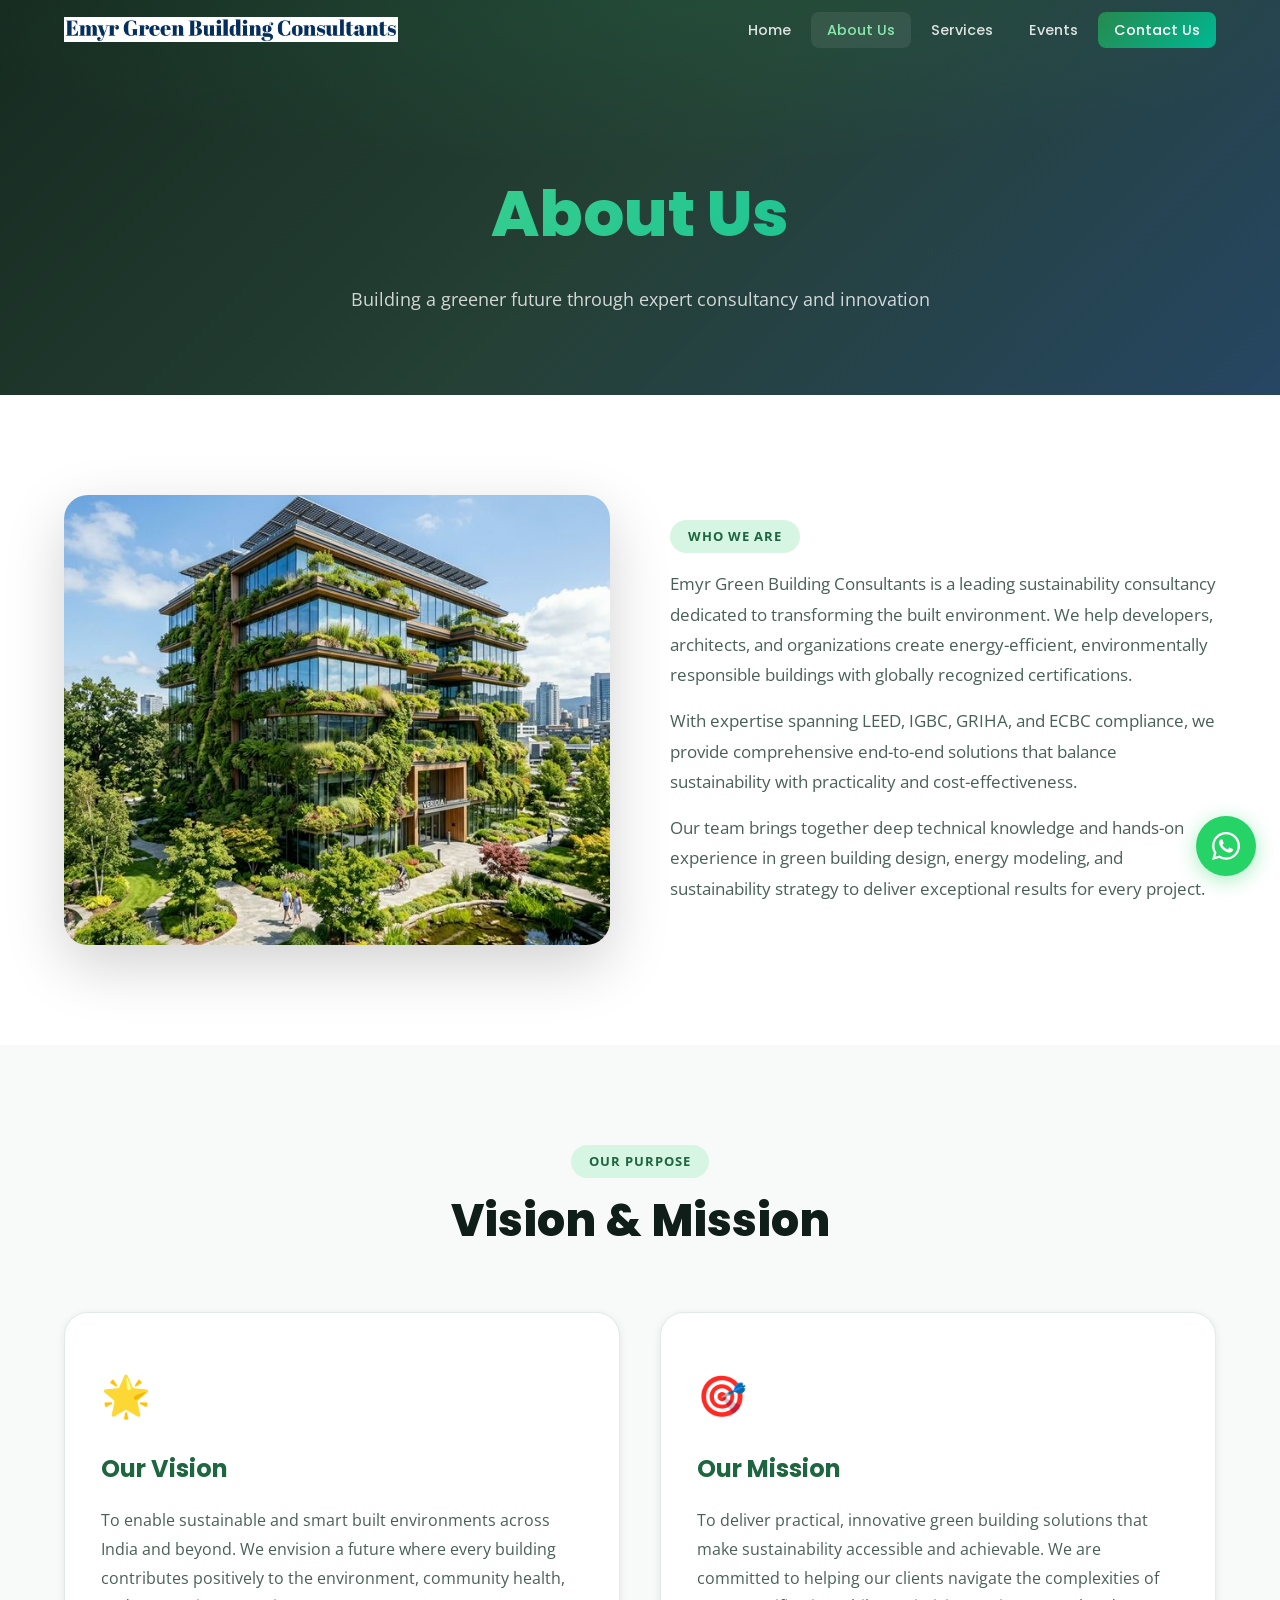
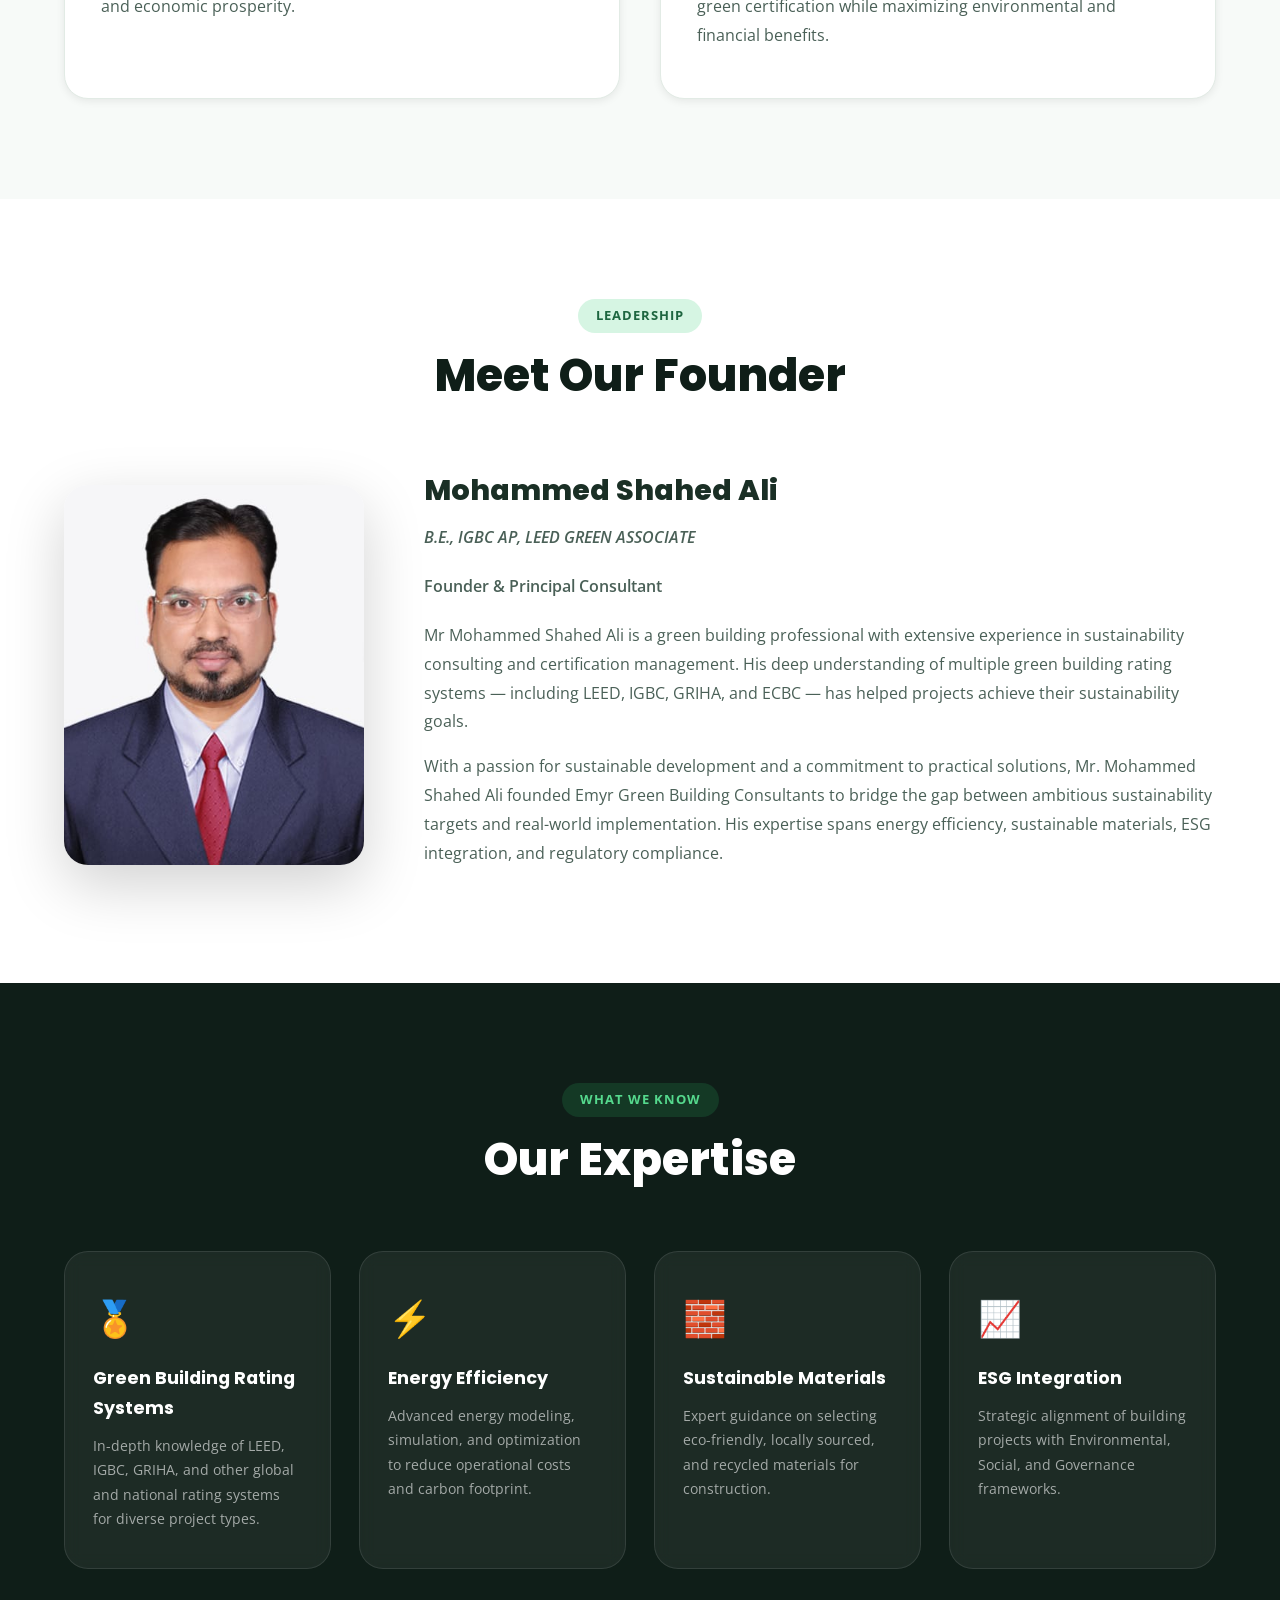
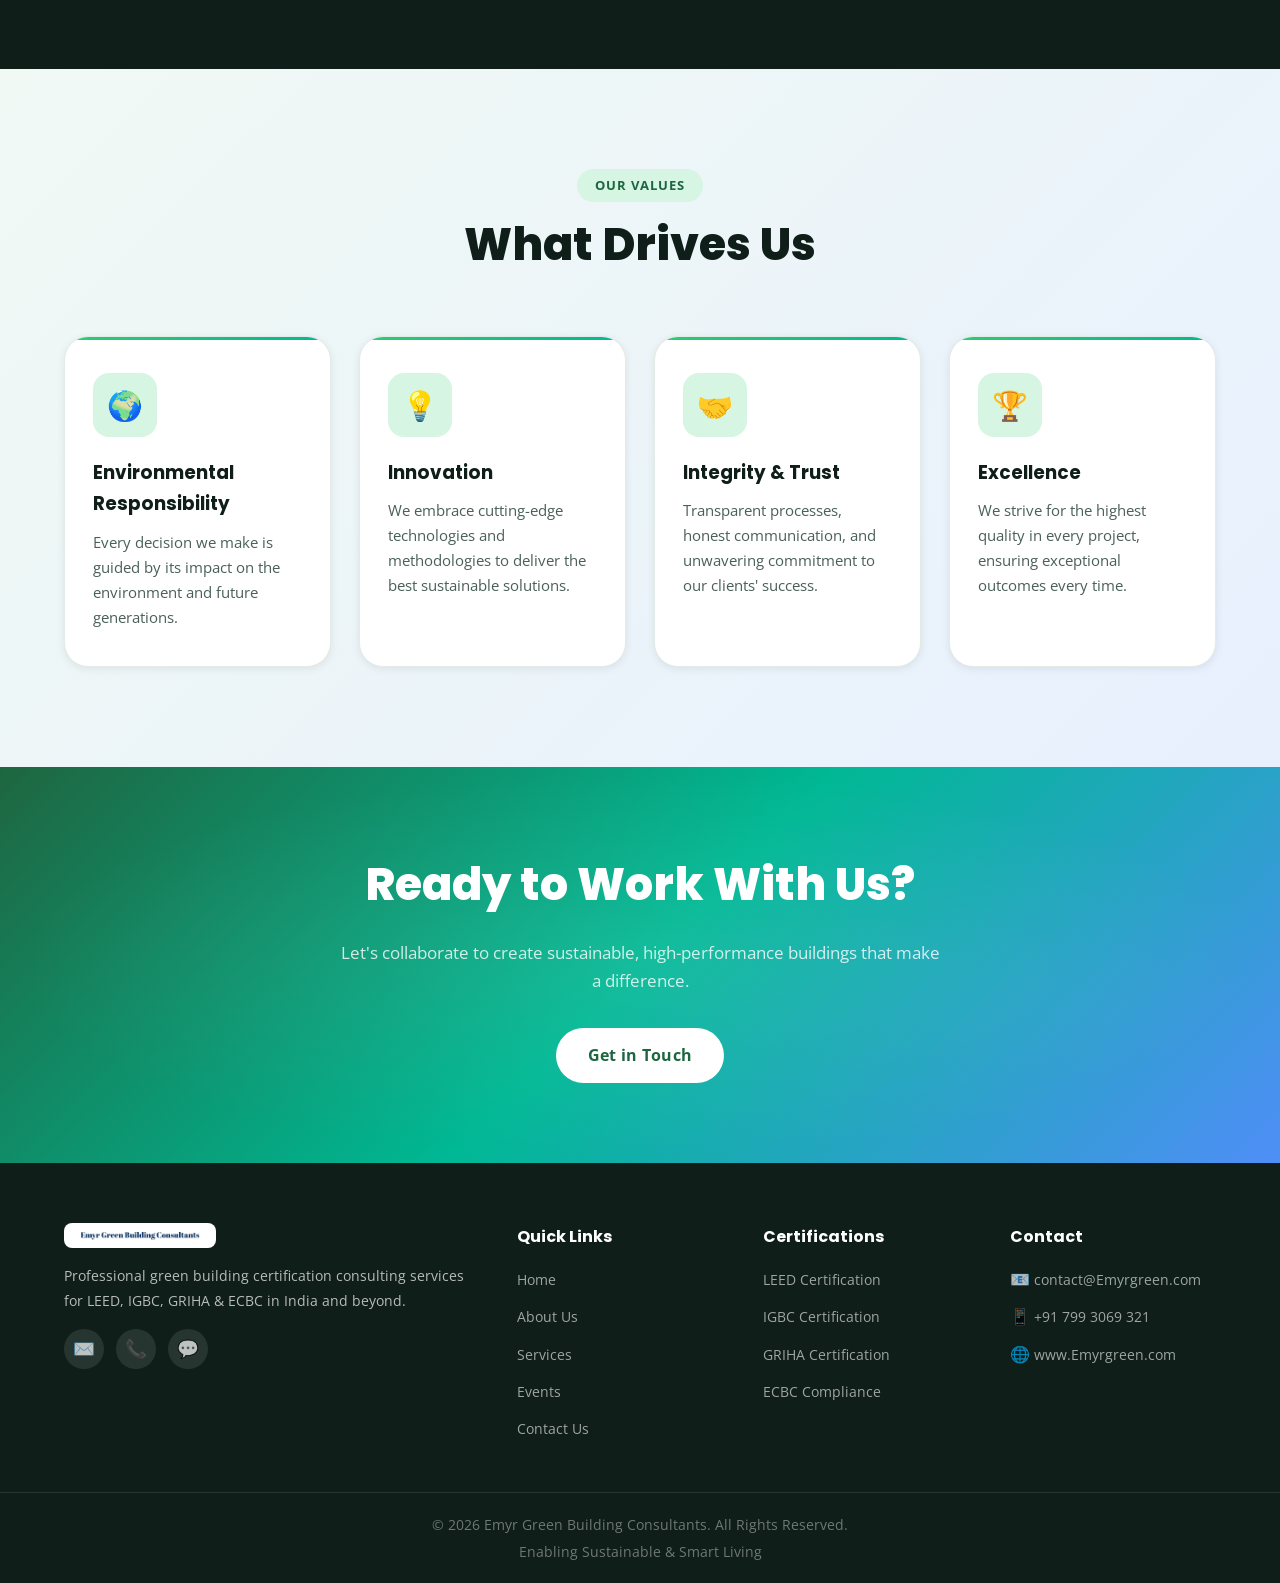
==== commit 879a770d: "logo updated" ====
--- a/about.html
+++ b/about.html
@@ -54,7 +54,7 @@
                 </div>
                 <div class="about-text" data-aos="fade-left">
                     <div class="section-tag">Who We Are</div>
-                    <h2 style="white-space: nowrap;">Emyr Green Building Consultants</h2>
+                    <!-- <h2 style="white-space: nowrap;">Emyr Green Building Consultants</h2> -->
                     <p>Emyr Green Building Consultants is a leading sustainability consultancy dedicated to transforming
                         the built environment. We help developers, architects, and organizations create
                         energy-efficient, environmentally responsible buildings with globally recognized certifications.
--- a/style.css
+++ b/style.css
@@ -24,341 +24,1799 @@
   --gray-900: #0f1e18;
   --text-main: #1a2f25;
   --text-soft: #4a6057;
-  --shadow-sm: 0 2px 8px rgba(0,0,0,.08);
-  --shadow-md: 0 8px 32px rgba(0,0,0,.12);
-  --shadow-lg: 0 20px 60px rgba(0,0,0,.18);
+  --shadow-sm: 0 2px 8px rgba(0, 0, 0, .08);
+  --shadow-md: 0 8px 32px rgba(0, 0, 0, .12);
+  --shadow-lg: 0 20px 60px rgba(0, 0, 0, .18);
   --radius-sm: 8px;
   --radius-md: 16px;
   --radius-lg: 24px;
   --radius-xl: 40px;
-  --transition: .3s cubic-bezier(.4,0,.2,1);
+  --transition: .3s cubic-bezier(.4, 0, .2, 1);
   --font-heading: 'Poppins', sans-serif;
   --font-body: 'Open Sans', sans-serif;
 }
 
 /* ---- Reset ---- */
-*,*::before,*::after { box-sizing:border-box; margin:0; padding:0; }
-html { scroll-behavior:smooth; font-size:16px; }
-body { font-family:var(--font-body); color:var(--text-main); background:#fff; line-height:1.7; overflow-x:hidden; }
-a { text-decoration:none; color:inherit; transition:color var(--transition); }
-img { max-width:100%; display:block; }
-ul { list-style:none; }
-button { cursor:pointer; border:none; background:none; font-family:inherit; }
+*,
+*::before,
+*::after {
+  box-sizing: border-box;
+  margin: 0;
+  padding: 0;
+}
+
+html {
+  scroll-behavior: smooth;
+  font-size: 16px;
+}
+
+body {
+  font-family: var(--font-body);
+  color: var(--text-main);
+  background: #fff;
+  line-height: 1.7;
+  overflow-x: hidden;
+}
+
+a {
+  text-decoration: none;
+  color: inherit;
+  transition: color var(--transition);
+}
+
+img {
+  max-width: 100%;
+  display: block;
+}
+
+ul {
+  list-style: none;
+}
+
+button {
+  cursor: pointer;
+  border: none;
+  background: none;
+  font-family: inherit;
+}
 
 /* ---- Utility ---- */
-.container { max-width:1200px; margin:0 auto; padding:0 24px; }
-.section { padding:100px 0; }
-.hidden { display:none !important; }
-.text-center { text-align:center; }
+.container {
+  max-width: 1200px;
+  margin: 0 auto;
+  padding: 0 24px;
+}
+
+.section {
+  padding: 100px 0;
+}
+
+.hidden {
+  display: none !important;
+}
+
+.text-center {
+  text-align: center;
+}
 
 /* ---- Buttons ---- */
-.btn { display:inline-flex; align-items:center; justify-content:center; padding:14px 32px; border-radius:50px; font-size:1rem; font-weight:600; transition:all var(--transition); letter-spacing:.3px; gap:8px; cursor:pointer; white-space:nowrap; font-family:var(--font-body); }
-.btn-primary { background:linear-gradient(135deg,var(--green-600),var(--teal)); color:#fff; box-shadow:0 4px 20px rgba(0,185,148,.35); }
-.btn-primary:hover { transform:translateY(-2px); box-shadow:0 8px 30px rgba(0,185,148,.5); }
-.btn-outline { border:2px solid rgba(255,255,255,.6); color:#fff; background:rgba(255,255,255,.08); backdrop-filter:blur(8px); }
-.btn-outline:hover { background:rgba(255,255,255,.18); border-color:#fff; transform:translateY(-2px); }
-.btn-white { background:#fff; color:var(--green-700); font-weight:700; }
-.btn-white:hover { background:var(--green-100); transform:translateY(-2px); box-shadow:var(--shadow-md); }
-.btn-outline-dark { border:2px solid var(--green-600); color:var(--green-600); background:transparent; }
-.btn-outline-dark:hover { background:var(--green-600); color:#fff; transform:translateY(-2px); }
-.btn-nav { background:linear-gradient(135deg,var(--green-600),var(--teal)); color:#fff !important; padding:10px 24px; border-radius:50px; font-weight:600; }
-.btn-nav:hover { transform:translateY(-2px); box-shadow:0 6px 20px rgba(0,185,148,.4); }
+.btn {
+  display: inline-flex;
+  align-items: center;
+  justify-content: center;
+  padding: 14px 32px;
+  border-radius: 50px;
+  font-size: 1rem;
+  font-weight: 600;
+  transition: all var(--transition);
+  letter-spacing: .3px;
+  gap: 8px;
+  cursor: pointer;
+  white-space: nowrap;
+  font-family: var(--font-body);
+}
+
+.btn-primary {
+  background: linear-gradient(135deg, var(--green-600), var(--teal));
+  color: #fff;
+  box-shadow: 0 4px 20px rgba(0, 185, 148, .35);
+}
+
+.btn-primary:hover {
+  transform: translateY(-2px);
+  box-shadow: 0 8px 30px rgba(0, 185, 148, .5);
+}
+
+.btn-outline {
+  border: 2px solid rgba(255, 255, 255, .6);
+  color: #fff;
+  background: rgba(255, 255, 255, .08);
+  backdrop-filter: blur(8px);
+}
+
+.btn-outline:hover {
+  background: rgba(255, 255, 255, .18);
+  border-color: #fff;
+  transform: translateY(-2px);
+}
+
+.btn-white {
+  background: #fff;
+  color: var(--green-700);
+  font-weight: 700;
+}
+
+.btn-white:hover {
+  background: var(--green-100);
+  transform: translateY(-2px);
+  box-shadow: var(--shadow-md);
+}
+
+.btn-outline-dark {
+  border: 2px solid var(--green-600);
+  color: var(--green-600);
+  background: transparent;
+}
+
+.btn-outline-dark:hover {
+  background: var(--green-600);
+  color: #fff;
+  transform: translateY(-2px);
+}
+
+.btn-nav {
+  background: linear-gradient(135deg, var(--green-600), var(--teal));
+  color: #fff !important;
+  padding: 10px 24px;
+  border-radius: 50px;
+  font-weight: 600;
+}
+
+.btn-nav:hover {
+  transform: translateY(-2px);
+  box-shadow: 0 6px 20px rgba(0, 185, 148, .4);
+}
 
 /* ---- NAVBAR ---- */
-.navbar { position:fixed; top:0; width:100%; z-index:1000; padding:16px 0; transition:all var(--transition); background:transparent; }
-.navbar.scrolled { background:rgba(13,43,31,.95); backdrop-filter:blur(20px); padding:10px 0; box-shadow:0 4px 30px rgba(0,0,0,.2); }
-.nav-container { max-width:1200px; margin:0 auto; padding:0 24px; display:flex; align-items:center; justify-content:space-between; }
-.nav-logo { display:flex; align-items:center; gap:10px; }
-.logo-img { height:50px; width:auto; object-fit:contain; transition:transform var(--transition); }
-.logo-img:hover { transform:scale(1.05); }
-.nav-links { display:flex; align-items:center; gap:4px; }
-.nav-link { color:rgba(255,255,255,.85); padding:8px 16px; border-radius:8px; font-size:.9rem; font-weight:500; transition:all var(--transition); font-family:var(--font-heading); }
-.nav-link:hover,.nav-link.active { color:var(--green-300); background:rgba(255,255,255,.08); }
-.hamburger { display:none; flex-direction:column; gap:5px; padding:5px; }
-.hamburger span { width:24px; height:2px; background:#fff; transition:all var(--transition); border-radius:2px; }
-.hamburger.open span:nth-child(1) { transform:translateY(7px) rotate(45deg); }
-.hamburger.open span:nth-child(2) { opacity:0; }
-.hamburger.open span:nth-child(3) { transform:translateY(-7px) rotate(-45deg); }
+.navbar {
+  position: fixed;
+  top: 0;
+  width: 100%;
+  z-index: 1000;
+  padding: 16px 0;
+  transition: all var(--transition);
+  background: transparent;
+}
+
+.navbar.scrolled {
+  background: rgba(13, 43, 31, .95);
+  backdrop-filter: blur(20px);
+  padding: 10px 0;
+  box-shadow: 0 4px 30px rgba(0, 0, 0, .2);
+}
+
+.nav-container {
+  max-width: 1200px;
+  margin: 0 auto;
+  padding: 0 24px;
+  display: flex;
+  align-items: center;
+  justify-content: space-between;
+}
+
+.nav-logo {
+  display: flex;
+  align-items: center;
+  gap: 10px;
+}
+
+.logo-img {
+  height: 25px;
+  width: auto;
+  object-fit: contain;
+  transition: transform var(--transition);
+}
+
+.logo-img:hover {
+  transform: scale(1.05);
+}
+
+.nav-links {
+  display: flex;
+  align-items: center;
+  gap: 4px;
+}
+
+.nav-link {
+  color: rgba(255, 255, 255, .85);
+  padding: 8px 16px;
+  border-radius: 8px;
+  font-size: .9rem;
+  font-weight: 500;
+  transition: all var(--transition);
+  font-family: var(--font-heading);
+}
+
+.nav-link:hover,
+.nav-link.active {
+  color: var(--green-300);
+  background: rgba(255, 255, 255, .08);
+}
+
+.hamburger {
+  display: none;
+  flex-direction: column;
+  gap: 5px;
+  padding: 5px;
+}
+
+.hamburger span {
+  width: 24px;
+  height: 2px;
+  background: #fff;
+  transition: all var(--transition);
+  border-radius: 2px;
+}
+
+.hamburger.open span:nth-child(1) {
+  transform: translateY(7px) rotate(45deg);
+}
+
+.hamburger.open span:nth-child(2) {
+  opacity: 0;
+}
+
+.hamburger.open span:nth-child(3) {
+  transform: translateY(-7px) rotate(-45deg);
+}
 
 /* ---- PAGE HEADER ---- */
-.page-header { padding:160px 24px 80px; text-align:center; background:linear-gradient(135deg,rgba(10,31,20,.95),rgba(13,43,31,.9),rgba(26,60,90,.95)); color:#fff; position:relative; overflow:hidden; }
-.page-header::before { content:''; position:absolute; inset:0; background:radial-gradient(ellipse 80% 60% at 50% 0%,rgba(46,204,113,.1) 0%,transparent 70%); pointer-events:none; }
-.page-header h1 { font-size:clamp(2.4rem,5vw,4rem); font-weight:800; margin-bottom:16px; font-family:var(--font-heading); background:linear-gradient(135deg,var(--green-400),var(--teal)); -webkit-background-clip:text; background-clip:text; -webkit-text-fill-color:transparent; }
-.page-header p { font-size:1.1rem; color:rgba(255,255,255,.8); max-width:600px; margin:0 auto; }
+.page-header {
+  padding: 160px 24px 80px;
+  text-align: center;
+  background: linear-gradient(135deg, rgba(10, 31, 20, .95), rgba(13, 43, 31, .9), rgba(26, 60, 90, .95));
+  color: #fff;
+  position: relative;
+  overflow: hidden;
+}
+
+.page-header::before {
+  content: '';
+  position: absolute;
+  inset: 0;
+  background: radial-gradient(ellipse 80% 60% at 50% 0%, rgba(46, 204, 113, .1) 0%, transparent 70%);
+  pointer-events: none;
+}
+
+.page-header h1 {
+  font-size: clamp(2.4rem, 5vw, 4rem);
+  font-weight: 800;
+  margin-bottom: 16px;
+  font-family: var(--font-heading);
+  background: linear-gradient(135deg, var(--green-400), var(--teal));
+  -webkit-background-clip: text;
+  background-clip: text;
+  -webkit-text-fill-color: transparent;
+}
+
+.page-header p {
+  font-size: 1.1rem;
+  color: rgba(255, 255, 255, .8);
+  max-width: 600px;
+  margin: 0 auto;
+}
 
 /* ---- HERO ---- */
-.hero { position:relative; min-height:100vh; background:linear-gradient(135deg,rgba(10,31,20,.88) 0%,rgba(13,43,31,.8) 30%,rgba(20,60,90,.75) 60%,rgba(15,40,80,.9) 100%),url('hero-bg.png') center/cover no-repeat; display:flex; align-items:center; justify-content:center; text-align:center; overflow:hidden; padding:120px 24px 80px; }
-.hero-bg-overlay { position:absolute; inset:0; background:radial-gradient(ellipse 80% 60% at 50% 0%,rgba(79,142,247,.15) 0%,transparent 70%),radial-gradient(ellipse 60% 50% at 80% 80%,rgba(79,142,247,.12) 0%,transparent 60%),radial-gradient(ellipse 50% 40% at 20% 50%,rgba(46,204,113,.12) 0%,transparent 50%); pointer-events:none; }
-.particles { position:absolute; inset:0; overflow:hidden; pointer-events:none; }
-.particle { position:absolute; border-radius:50%; background:rgba(46,204,113,.4); animation:float-particle linear infinite; }
-.hero-content { position:relative; z-index:2; max-width:800px; }
-.hero-badge { display:inline-flex; align-items:center; gap:8px; background:rgba(46,204,113,.12); border:1px solid rgba(46,204,113,.25); color:var(--green-300); padding:8px 20px; border-radius:50px; font-size:.85rem; font-weight:600; letter-spacing:.5px; margin-bottom:28px; backdrop-filter:blur(8px); }
-.hero-title { font-size:clamp(2.8rem,6vw,4.5rem); font-weight:800; color:#fff; line-height:1.1; margin-bottom:12px; letter-spacing:-1px; font-family:var(--font-heading); }
-.hero-subtitle-text { color:var(--green-400); font-size:clamp(1.2rem,3vw,2rem); font-weight:600; display:block; letter-spacing:0; }
-.hero-tagline { font-size:1rem; font-weight:700; color:var(--gold-light); letter-spacing:3px; text-transform:uppercase; margin-bottom:24px; }
-.hero-desc { color:rgba(255,255,255,.75); font-size:1.1rem; line-height:1.8; max-width:640px; margin:0 auto 36px; }
-.hero-desc strong { color:var(--green-300); }
-.hero-cta { display:flex; gap:16px; justify-content:center; flex-wrap:wrap; margin-bottom:60px; }
-.hero-stats { display:flex; align-items:center; justify-content:center; gap:32px; margin-top:12px; }
-.stat { text-align:center; }
-.stat-num { display:block; font-size:2rem; font-weight:900; color:var(--green-400); line-height:1; font-family:var(--font-heading); }
-.stat-label { font-size:.8rem; color:rgba(255,255,255,.6); text-transform:uppercase; letter-spacing:1px; margin-top:4px; }
-.stat-divider { width:1px; height:40px; background:rgba(255,255,255,.15); }
-.hero-scroll { position:absolute; bottom:30px; left:50%; transform:translateX(-50%); display:flex; flex-direction:column; align-items:center; gap:8px; color:rgba(255,255,255,.5); font-size:.75rem; letter-spacing:1px; text-transform:uppercase; animation:bounce 2s infinite; }
-.scroll-arrow { width:20px; height:20px; border-right:2px solid rgba(255,255,255,.4); border-bottom:2px solid rgba(255,255,255,.4); transform:rotate(45deg); }
+.hero {
+  position: relative;
+  min-height: 100vh;
+  background: linear-gradient(135deg, rgba(10, 31, 20, .88) 0%, rgba(13, 43, 31, .8) 30%, rgba(20, 60, 90, .75) 60%, rgba(15, 40, 80, .9) 100%), url('hero-bg.png') center/cover no-repeat;
+  display: flex;
+  align-items: center;
+  justify-content: center;
+  text-align: center;
+  overflow: hidden;
+  padding: 120px 24px 80px;
+}
+
+.hero-bg-overlay {
+  position: absolute;
+  inset: 0;
+  background: radial-gradient(ellipse 80% 60% at 50% 0%, rgba(79, 142, 247, .15) 0%, transparent 70%), radial-gradient(ellipse 60% 50% at 80% 80%, rgba(79, 142, 247, .12) 0%, transparent 60%), radial-gradient(ellipse 50% 40% at 20% 50%, rgba(46, 204, 113, .12) 0%, transparent 50%);
+  pointer-events: none;
+}
+
+.particles {
+  position: absolute;
+  inset: 0;
+  overflow: hidden;
+  pointer-events: none;
+}
+
+.particle {
+  position: absolute;
+  border-radius: 50%;
+  background: rgba(46, 204, 113, .4);
+  animation: float-particle linear infinite;
+}
+
+.hero-content {
+  position: relative;
+  z-index: 2;
+  max-width: 800px;
+}
+
+.hero-badge {
+  display: inline-flex;
+  align-items: center;
+  gap: 8px;
+  background: rgba(46, 204, 113, .12);
+  border: 1px solid rgba(46, 204, 113, .25);
+  color: var(--green-300);
+  padding: 8px 20px;
+  border-radius: 50px;
+  font-size: .85rem;
+  font-weight: 600;
+  letter-spacing: .5px;
+  margin-bottom: 28px;
+  backdrop-filter: blur(8px);
+}
+
+.hero-title {
+  font-size: clamp(2.8rem, 6vw, 4.5rem);
+  font-weight: 800;
+  color: #fff;
+  line-height: 1.1;
+  margin-bottom: 12px;
+  letter-spacing: -1px;
+  font-family: var(--font-heading);
+}
+
+.hero-subtitle-text {
+  color: var(--green-400);
+  font-size: clamp(1.2rem, 3vw, 2rem);
+  font-weight: 600;
+  display: block;
+  letter-spacing: 0;
+}
+
+.hero-tagline {
+  font-size: 1rem;
+  font-weight: 700;
+  color: var(--gold-light);
+  letter-spacing: 3px;
+  text-transform: uppercase;
+  margin-bottom: 24px;
+}
+
+.hero-desc {
+  color: rgba(255, 255, 255, .75);
+  font-size: 1.1rem;
+  line-height: 1.8;
+  max-width: 640px;
+  margin: 0 auto 36px;
+}
+
+.hero-desc strong {
+  color: var(--green-300);
+}
+
+.hero-cta {
+  display: flex;
+  gap: 16px;
+  justify-content: center;
+  flex-wrap: wrap;
+  margin-bottom: 60px;
+}
+
+.hero-stats {
+  display: flex;
+  align-items: center;
+  justify-content: center;
+  gap: 32px;
+  margin-top: 12px;
+}
+
+.stat {
+  text-align: center;
+}
+
+.stat-num {
+  display: block;
+  font-size: 2rem;
+  font-weight: 900;
+  color: var(--green-400);
+  line-height: 1;
+  font-family: var(--font-heading);
+}
+
+.stat-label {
+  font-size: .8rem;
+  color: rgba(255, 255, 255, .6);
+  text-transform: uppercase;
+  letter-spacing: 1px;
+  margin-top: 4px;
+}
+
+.stat-divider {
+  width: 1px;
+  height: 40px;
+  background: rgba(255, 255, 255, .15);
+}
+
+.hero-scroll {
+  position: absolute;
+  bottom: 30px;
+  left: 50%;
+  transform: translateX(-50%);
+  display: flex;
+  flex-direction: column;
+  align-items: center;
+  gap: 8px;
+  color: rgba(255, 255, 255, .5);
+  font-size: .75rem;
+  letter-spacing: 1px;
+  text-transform: uppercase;
+  animation: bounce 2s infinite;
+}
+
+.scroll-arrow {
+  width: 20px;
+  height: 20px;
+  border-right: 2px solid rgba(255, 255, 255, .4);
+  border-bottom: 2px solid rgba(255, 255, 255, .4);
+  transform: rotate(45deg);
+}
 
 /* ---- SECTION HEADER ---- */
-.section-header { text-align:center; margin-bottom:64px; }
-.section-tag { display:inline-block; background:var(--green-100); color:var(--green-700); padding:6px 18px; border-radius:50px; font-size:.8rem; font-weight:700; letter-spacing:1px; text-transform:uppercase; margin-bottom:16px; }
-.section-title { font-size:clamp(1.8rem,3.5vw,2.8rem); font-weight:800; color:var(--gray-900); line-height:1.2; margin-bottom:16px; font-family:var(--font-heading); }
-.section-subtitle { color:var(--text-soft); font-size:1.05rem; max-width:580px; margin:0 auto; }
+.section-header {
+  text-align: center;
+  margin-bottom: 64px;
+}
+
+.section-tag {
+  display: inline-block;
+  background: var(--green-100);
+  color: var(--green-700);
+  padding: 6px 18px;
+  border-radius: 50px;
+  font-size: .8rem;
+  font-weight: 700;
+  letter-spacing: 1px;
+  text-transform: uppercase;
+  margin-bottom: 16px;
+}
+
+.section-title {
+  font-size: clamp(1.8rem, 3.5vw, 2.8rem);
+  font-weight: 800;
+  color: var(--gray-900);
+  line-height: 1.2;
+  margin-bottom: 16px;
+  font-family: var(--font-heading);
+}
+
+.section-subtitle {
+  color: var(--text-soft);
+  font-size: 1.05rem;
+  max-width: 580px;
+  margin: 0 auto;
+}
 
 /* ---- ABOUT SNAPSHOT ---- */
-.about-snapshot { background:var(--off-white); }
-.about-snapshot-grid { display:grid; grid-template-columns:1fr 1fr; gap:60px; align-items:center; }
-.about-snapshot-img { border-radius:var(--radius-lg); overflow:hidden; box-shadow:var(--shadow-lg); }
-.about-snapshot-img img { width:100%; height:400px; object-fit:cover; }
-.about-snapshot-text h2 { font-size:2rem; font-weight:800; margin-bottom:20px; font-family:var(--font-heading); color:var(--gray-900); }
-.about-snapshot-text p { color:var(--text-soft); font-size:1.05rem; line-height:1.8; margin-bottom:24px; }
+.about-snapshot {
+  background: var(--off-white);
+}
+
+.about-snapshot-grid {
+  display: grid;
+  grid-template-columns: 1fr 1fr;
+  gap: 60px;
+  align-items: center;
+}
+
+.about-snapshot-img {
+  border-radius: var(--radius-lg);
+  overflow: hidden;
+  box-shadow: var(--shadow-lg);
+}
+
+.about-snapshot-img img {
+  width: 100%;
+  height: 400px;
+  object-fit: cover;
+}
+
+.about-snapshot-text h2 {
+  font-size: 2rem;
+  font-weight: 800;
+  margin-bottom: 20px;
+  font-family: var(--font-heading);
+  color: var(--gray-900);
+}
+
+.about-snapshot-text p {
+  color: var(--text-soft);
+  font-size: 1.05rem;
+  line-height: 1.8;
+  margin-bottom: 24px;
+}
 
 /* ---- SERVICES GRID ---- */
-.services-overview { background:#fff; }
-.services-grid { display:grid; grid-template-columns:repeat(auto-fit,minmax(260px,1fr)); gap:28px; }
-.service-card { background:var(--off-white); border-radius:var(--radius-lg); padding:36px 28px; border:1.5px solid var(--gray-100); transition:all var(--transition); position:relative; overflow:hidden; }
-.service-card::after { content:''; position:absolute; inset:0; background:linear-gradient(135deg,var(--green-600),var(--teal)); opacity:0; transition:opacity var(--transition); border-radius:inherit; z-index:0; }
-.service-card:hover { transform:translateY(-8px); box-shadow:var(--shadow-lg); }
-.service-card:hover::after { opacity:1; }
-.service-card:hover .service-icon,.service-card:hover h3,.service-card:hover p { color:#fff; position:relative; z-index:1; }
-.service-icon { font-size:2.5rem; margin-bottom:20px; transition:color var(--transition); }
-.service-card h3 { font-size:1.15rem; font-weight:700; margin-bottom:10px; color:var(--gray-900); font-family:var(--font-heading); transition:color var(--transition); position:relative; z-index:1; }
-.service-card p { color:var(--text-soft); font-size:.92rem; line-height:1.7; transition:color var(--transition); position:relative; z-index:1; }
+.services-overview {
+  background: #fff;
+}
+
+.services-grid {
+  display: grid;
+  grid-template-columns: repeat(auto-fit, minmax(260px, 1fr));
+  gap: 28px;
+}
+
+.service-card {
+  background: var(--off-white);
+  border-radius: var(--radius-lg);
+  padding: 36px 28px;
+  border: 1.5px solid var(--gray-100);
+  transition: all var(--transition);
+  position: relative;
+  overflow: hidden;
+}
+
+.service-card::after {
+  content: '';
+  position: absolute;
+  inset: 0;
+  background: linear-gradient(135deg, var(--green-600), var(--teal));
+  opacity: 0;
+  transition: opacity var(--transition);
+  border-radius: inherit;
+  z-index: 0;
+}
+
+.service-card:hover {
+  transform: translateY(-8px);
+  box-shadow: var(--shadow-lg);
+}
+
+.service-card:hover::after {
+  opacity: 1;
+}
+
+.service-card:hover .service-icon,
+.service-card:hover h3,
+.service-card:hover p {
+  color: #fff;
+  position: relative;
+  z-index: 1;
+}
+
+.service-icon {
+  font-size: 2.5rem;
+  margin-bottom: 20px;
+  transition: color var(--transition);
+}
+
+.service-card h3 {
+  font-size: 1.15rem;
+  font-weight: 700;
+  margin-bottom: 10px;
+  color: var(--gray-900);
+  font-family: var(--font-heading);
+  transition: color var(--transition);
+  position: relative;
+  z-index: 1;
+}
+
+.service-card p {
+  color: var(--text-soft);
+  font-size: .92rem;
+  line-height: 1.7;
+  transition: color var(--transition);
+  position: relative;
+  z-index: 1;
+}
 
 /* ---- CERTIFICATIONS ---- */
-.certs-section { background:var(--gray-900); }
-.certs-section .section-tag { background:rgba(46,204,113,.15); color:var(--green-400); }
-.certs-section .section-title { color:#fff; }
-.certs-section .section-subtitle { color:rgba(255,255,255,.6); }
-.certs-grid { display:grid; grid-template-columns:repeat(auto-fit,minmax(260px,1fr)); gap:28px; }
-.cert-card { border-radius:var(--radius-lg); padding:40px 32px; position:relative; overflow:hidden; transition:all var(--transition); }
-.cert-card:hover { transform:translateY(-10px); box-shadow:0 30px 60px rgba(0,0,0,.4); }
-.leed-card { background:linear-gradient(145deg,#132e1a,#1e4d2a); border:1px solid rgba(46,204,113,.25); }
-.igbc-card { background:linear-gradient(145deg,#13281e,#1e4438); border:1px solid rgba(0,185,148,.25); }
-.griha-card { background:linear-gradient(145deg,#1a1830,#252048); border:1px solid rgba(108,99,255,.25); }
-.ecbc-card { background:linear-gradient(145deg,#1e2a15,#2d4020); border:1px solid rgba(246,166,35,.25); }
-.cert-logo-text { display:inline-block; font-size:1.8rem; font-weight:900; letter-spacing:3px; margin-bottom:20px; padding:8px 20px; border-radius:10px; font-family:var(--font-heading); }
-.leed-card .cert-logo-text { background:rgba(46,204,113,.15); color:var(--green-400); }
-.igbc-card .cert-logo-text { background:rgba(0,185,148,.15); color:var(--teal); }
-.griha-card .cert-logo-text { background:rgba(108,99,255,.15); color:#a29bfe; }
-.ecbc-card .cert-logo-text { background:rgba(246,166,35,.15); color:var(--gold); }
-.cert-card h3 { font-size:1.2rem; font-weight:700; color:#fff; margin-bottom:14px; font-family:var(--font-heading); }
-.cert-card p { color:rgba(255,255,255,.65); font-size:.92rem; line-height:1.75; }
+.certs-section {
+  background: var(--gray-900);
+}
+
+.certs-section .section-tag {
+  background: rgba(46, 204, 113, .15);
+  color: var(--green-400);
+}
+
+.certs-section .section-title {
+  color: #fff;
+}
+
+.certs-section .section-subtitle {
+  color: rgba(255, 255, 255, .6);
+}
+
+.certs-grid {
+  display: grid;
+  grid-template-columns: repeat(auto-fit, minmax(260px, 1fr));
+  gap: 28px;
+}
+
+.cert-card {
+  border-radius: var(--radius-lg);
+  padding: 40px 32px;
+  position: relative;
+  overflow: hidden;
+  transition: all var(--transition);
+}
+
+.cert-card:hover {
+  transform: translateY(-10px);
+  box-shadow: 0 30px 60px rgba(0, 0, 0, .4);
+}
+
+.leed-card {
+  background: linear-gradient(145deg, #132e1a, #1e4d2a);
+  border: 1px solid rgba(46, 204, 113, .25);
+}
+
+.igbc-card {
+  background: linear-gradient(145deg, #13281e, #1e4438);
+  border: 1px solid rgba(0, 185, 148, .25);
+}
+
+.griha-card {
+  background: linear-gradient(145deg, #1a1830, #252048);
+  border: 1px solid rgba(108, 99, 255, .25);
+}
+
+.ecbc-card {
+  background: linear-gradient(145deg, #1e2a15, #2d4020);
+  border: 1px solid rgba(246, 166, 35, .25);
+}
+
+.cert-logo-text {
+  display: inline-block;
+  font-size: 1.8rem;
+  font-weight: 900;
+  letter-spacing: 3px;
+  margin-bottom: 20px;
+  padding: 8px 20px;
+  border-radius: 10px;
+  font-family: var(--font-heading);
+}
+
+.leed-card .cert-logo-text {
+  background: rgba(46, 204, 113, .15);
+  color: var(--green-400);
+}
+
+.igbc-card .cert-logo-text {
+  background: rgba(0, 185, 148, .15);
+  color: var(--teal);
+}
+
+.griha-card .cert-logo-text {
+  background: rgba(108, 99, 255, .15);
+  color: #a29bfe;
+}
+
+.ecbc-card .cert-logo-text {
+  background: rgba(246, 166, 35, .15);
+  color: var(--gold);
+}
+
+.cert-card h3 {
+  font-size: 1.2rem;
+  font-weight: 700;
+  color: #fff;
+  margin-bottom: 14px;
+  font-family: var(--font-heading);
+}
+
+.cert-card p {
+  color: rgba(255, 255, 255, .65);
+  font-size: .92rem;
+  line-height: 1.75;
+}
 
 /* ---- WHY CHOOSE US ---- */
-.why-us { background:linear-gradient(135deg,#f0f9f4 0%,#e8f0fe 100%); }
-.why-us-grid { display:grid; grid-template-columns:repeat(auto-fit,minmax(260px,1fr)); gap:28px; }
-.why-card { background:#fff; border-radius:var(--radius-lg); padding:36px 28px; box-shadow:var(--shadow-sm); transition:all var(--transition); border:1px solid var(--gray-100); position:relative; overflow:hidden; }
-.why-card::before { content:''; position:absolute; top:0; left:0; right:0; height:3px; background:linear-gradient(90deg,var(--green-500),var(--teal)); }
-.why-card:hover { transform:translateY(-8px); box-shadow:var(--shadow-lg); }
-.why-icon { width:64px; height:64px; border-radius:var(--radius-md); display:flex; align-items:center; justify-content:center; font-size:1.8rem; margin-bottom:20px; background:var(--green-100); }
-.why-card h3 { font-size:1.15rem; font-weight:700; margin-bottom:10px; color:var(--gray-900); font-family:var(--font-heading); }
-.why-card p { color:var(--text-soft); font-size:.92rem; line-height:1.7; }
+.why-us {
+  background: linear-gradient(135deg, #f0f9f4 0%, #e8f0fe 100%);
+}
+
+.why-us-grid {
+  display: grid;
+  grid-template-columns: repeat(auto-fit, minmax(260px, 1fr));
+  gap: 28px;
+}
+
+.why-card {
+  background: #fff;
+  border-radius: var(--radius-lg);
+  padding: 36px 28px;
+  box-shadow: var(--shadow-sm);
+  transition: all var(--transition);
+  border: 1px solid var(--gray-100);
+  position: relative;
+  overflow: hidden;
+}
+
+.why-card::before {
+  content: '';
+  position: absolute;
+  top: 0;
+  left: 0;
+  right: 0;
+  height: 3px;
+  background: linear-gradient(90deg, var(--green-500), var(--teal));
+}
+
+.why-card:hover {
+  transform: translateY(-8px);
+  box-shadow: var(--shadow-lg);
+}
+
+.why-icon {
+  width: 64px;
+  height: 64px;
+  border-radius: var(--radius-md);
+  display: flex;
+  align-items: center;
+  justify-content: center;
+  font-size: 1.8rem;
+  margin-bottom: 20px;
+  background: var(--green-100);
+}
+
+.why-card h3 {
+  font-size: 1.15rem;
+  font-weight: 700;
+  margin-bottom: 10px;
+  color: var(--gray-900);
+  font-family: var(--font-heading);
+}
+
+.why-card p {
+  color: var(--text-soft);
+  font-size: .92rem;
+  line-height: 1.7;
+}
 
 /* ---- TESTIMONIALS ---- */
-.testimonials-section { background:linear-gradient(135deg,rgba(10,31,20,.92),rgba(13,43,31,.88),rgba(20,60,90,.92)),url('testimonial-bg.png') center/cover no-repeat; padding:100px 0; }
-.testimonials-section .section-tag { background:rgba(46,204,113,.15); color:var(--green-400); }
-.testimonials-section .section-title { color:#fff; }
-.testimonials-section .section-subtitle { color:rgba(255,255,255,.6); }
-.testimonials-grid { display:grid; grid-template-columns:repeat(auto-fit,minmax(320px,1fr)); gap:28px; }
-.testimonial-card { background:rgba(255,255,255,.08); backdrop-filter:blur(12px); border:1px solid rgba(255,255,255,.12); border-radius:var(--radius-lg); padding:36px 28px; transition:all var(--transition); }
-.testimonial-card:hover { transform:translateY(-5px); background:rgba(255,255,255,.12); }
-.testimonial-stars { color:var(--gold); font-size:1.1rem; margin-bottom:16px; letter-spacing:2px; }
-.testimonial-card blockquote { color:rgba(255,255,255,.8); font-size:.95rem; line-height:1.8; font-style:italic; margin-bottom:20px; }
-.testimonial-author { display:flex; align-items:center; gap:12px; }
-.testimonial-avatar { width:48px; height:48px; border-radius:50%; background:linear-gradient(135deg,var(--green-600),var(--teal)); display:flex; align-items:center; justify-content:center; color:#fff; font-weight:700; font-size:1.1rem; }
-.testimonial-info h4 { color:#fff; font-size:.95rem; font-weight:600; font-family:var(--font-heading); }
-.testimonial-info span { color:rgba(255,255,255,.5); font-size:.8rem; }
+.testimonials-section {
+  background: linear-gradient(135deg, rgba(10, 31, 20, .92), rgba(13, 43, 31, .88), rgba(20, 60, 90, .92)), url('testimonial-bg.png') center/cover no-repeat;
+  padding: 100px 0;
+}
+
+.testimonials-section .section-tag {
+  background: rgba(46, 204, 113, .15);
+  color: var(--green-400);
+}
+
+.testimonials-section .section-title {
+  color: #fff;
+}
+
+.testimonials-section .section-subtitle {
+  color: rgba(255, 255, 255, .6);
+}
+
+.testimonials-grid {
+  display: grid;
+  grid-template-columns: repeat(auto-fit, minmax(320px, 1fr));
+  gap: 28px;
+}
+
+.testimonial-card {
+  background: rgba(255, 255, 255, .08);
+  backdrop-filter: blur(12px);
+  border: 1px solid rgba(255, 255, 255, .12);
+  border-radius: var(--radius-lg);
+  padding: 36px 28px;
+  transition: all var(--transition);
+}
+
+.testimonial-card:hover {
+  transform: translateY(-5px);
+  background: rgba(255, 255, 255, .12);
+}
+
+.testimonial-stars {
+  color: var(--gold);
+  font-size: 1.1rem;
+  margin-bottom: 16px;
+  letter-spacing: 2px;
+}
+
+.testimonial-card blockquote {
+  color: rgba(255, 255, 255, .8);
+  font-size: .95rem;
+  line-height: 1.8;
+  font-style: italic;
+  margin-bottom: 20px;
+}
+
+.testimonial-author {
+  display: flex;
+  align-items: center;
+  gap: 12px;
+}
+
+.testimonial-avatar {
+  width: 48px;
+  height: 48px;
+  border-radius: 50%;
+  background: linear-gradient(135deg, var(--green-600), var(--teal));
+  display: flex;
+  align-items: center;
+  justify-content: center;
+  color: #fff;
+  font-weight: 700;
+  font-size: 1.1rem;
+}
+
+.testimonial-info h4 {
+  color: #fff;
+  font-size: .95rem;
+  font-weight: 600;
+  font-family: var(--font-heading);
+}
+
+.testimonial-info span {
+  color: rgba(255, 255, 255, .5);
+  font-size: .8rem;
+}
 
 /* ---- CTA BANNER ---- */
-.cta-banner { background:linear-gradient(135deg,var(--green-700),var(--teal),var(--blue)); padding:80px 0; text-align:center; position:relative; overflow:hidden; }
-.cta-banner::before { content:''; position:absolute; inset:0; background:radial-gradient(ellipse at center,rgba(255,255,255,.08) 0%,transparent 70%); }
-.cta-content { position:relative; z-index:1; }
-.cta-content h2 { font-size:clamp(1.8rem,4vw,2.8rem); font-weight:800; color:#fff; margin-bottom:16px; font-family:var(--font-heading); }
-.cta-content p { color:rgba(255,255,255,.8); font-size:1.05rem; max-width:600px; margin:0 auto 32px; }
+.cta-banner {
+  background: linear-gradient(135deg, var(--green-700), var(--teal), var(--blue));
+  padding: 80px 0;
+  text-align: center;
+  position: relative;
+  overflow: hidden;
+}
+
+.cta-banner::before {
+  content: '';
+  position: absolute;
+  inset: 0;
+  background: radial-gradient(ellipse at center, rgba(255, 255, 255, .08) 0%, transparent 70%);
+}
+
+.cta-content {
+  position: relative;
+  z-index: 1;
+}
+
+.cta-content h2 {
+  font-size: clamp(1.8rem, 4vw, 2.8rem);
+  font-weight: 800;
+  color: #fff;
+  margin-bottom: 16px;
+  font-family: var(--font-heading);
+}
+
+.cta-content p {
+  color: rgba(255, 255, 255, .8);
+  font-size: 1.05rem;
+  max-width: 600px;
+  margin: 0 auto 32px;
+}
 
 /* ---- ABOUT PAGE ---- */
-.about-overview { background:#fff; }
-.about-grid { display:grid; grid-template-columns:1fr 1fr; gap:60px; align-items:center; }
-.about-img { border-radius:var(--radius-lg); overflow:hidden; box-shadow:var(--shadow-lg); }
-.about-img img { width:100%; height:450px; object-fit:cover; }
-.about-text h2 { font-size:2rem; font-weight:800; margin-bottom:20px; font-family:var(--font-heading); }
-.about-text p { color:var(--text-soft); font-size:1.05rem; line-height:1.8; margin-bottom:16px; }
-
-.vision-mission { background:var(--off-white); }
-.vm-grid { display:grid; grid-template-columns:1fr 1fr; gap:40px; }
-.vm-card { background:#fff; border-radius:var(--radius-lg); padding:48px 36px; box-shadow:var(--shadow-sm); border:1px solid var(--gray-100); transition:all var(--transition); }
-.vm-card:hover { transform:translateY(-5px); box-shadow:var(--shadow-md); }
-.vm-icon { font-size:2.5rem; margin-bottom:20px; }
-.vm-card h3 { font-size:1.5rem; font-weight:700; margin-bottom:16px; font-family:var(--font-heading); color:var(--green-700); }
-.vm-card p { color:var(--text-soft); font-size:1rem; line-height:1.8; }
-
-.founder-section { background:#fff; }
-.founder-grid { display:grid; grid-template-columns:300px 1fr; gap:60px; align-items:center; }
-.founder-img { border-radius:var(--radius-lg); overflow:hidden; box-shadow:var(--shadow-lg); }
-.founder-img img { width:100%; height:380px; object-fit:cover; }
-.founder-text h3 { font-size:1.8rem; font-weight:800; margin-bottom:8px; font-family:var(--font-heading); }
-.founder-text .founder-title { color:var(--green-600); font-weight:600; font-size:1.05rem; margin-bottom:20px; display:block; }
-.founder-text p { color:var(--text-soft); font-size:1rem; line-height:1.8; margin-bottom:16px; }
-
-.expertise-section { background:var(--gray-900); }
-.expertise-section .section-tag { background:rgba(46,204,113,.15); color:var(--green-400); }
-.expertise-section .section-title { color:#fff; }
-.expertise-grid { display:grid; grid-template-columns:repeat(auto-fit,minmax(260px,1fr)); gap:28px; }
-.expertise-card { background:rgba(255,255,255,.06); backdrop-filter:blur(8px); border:1px solid rgba(255,255,255,.1); border-radius:var(--radius-lg); padding:36px 28px; transition:all var(--transition); }
-.expertise-card:hover { transform:translateY(-8px); background:rgba(255,255,255,.1); }
-.expertise-card .exp-icon { font-size:2.2rem; margin-bottom:16px; }
-.expertise-card h3 { color:#fff; font-size:1.1rem; font-weight:700; margin-bottom:10px; font-family:var(--font-heading); }
-.expertise-card p { color:rgba(255,255,255,.6); font-size:.9rem; line-height:1.7; }
+.about-overview {
+  background: #fff;
+}
+
+.about-grid {
+  display: grid;
+  grid-template-columns: 1fr 1fr;
+  gap: 60px;
+  align-items: center;
+}
+
+.about-img {
+  border-radius: var(--radius-lg);
+  overflow: hidden;
+  box-shadow: var(--shadow-lg);
+}
+
+.about-img img {
+  width: 100%;
+  height: 450px;
+  object-fit: cover;
+}
+
+.about-text h2 {
+  font-size: 2rem;
+  font-weight: 800;
+  margin-bottom: 20px;
+  font-family: var(--font-heading);
+}
+
+.about-text p {
+  color: var(--text-soft);
+  font-size: 1.05rem;
+  line-height: 1.8;
+  margin-bottom: 16px;
+}
+
+.vision-mission {
+  background: var(--off-white);
+}
+
+.vm-grid {
+  display: grid;
+  grid-template-columns: 1fr 1fr;
+  gap: 40px;
+}
+
+.vm-card {
+  background: #fff;
+  border-radius: var(--radius-lg);
+  padding: 48px 36px;
+  box-shadow: var(--shadow-sm);
+  border: 1px solid var(--gray-100);
+  transition: all var(--transition);
+}
+
+.vm-card:hover {
+  transform: translateY(-5px);
+  box-shadow: var(--shadow-md);
+}
+
+.vm-icon {
+  font-size: 2.5rem;
+  margin-bottom: 20px;
+}
+
+.vm-card h3 {
+  font-size: 1.5rem;
+  font-weight: 700;
+  margin-bottom: 16px;
+  font-family: var(--font-heading);
+  color: var(--green-700);
+}
+
+.vm-card p {
+  color: var(--text-soft);
+  font-size: 1rem;
+  line-height: 1.8;
+}
+
+.founder-section {
+  background: #fff;
+}
+
+.founder-grid {
+  display: grid;
+  grid-template-columns: 300px 1fr;
+  gap: 60px;
+  align-items: center;
+}
+
+.founder-img {
+  border-radius: var(--radius-lg);
+  overflow: hidden;
+  box-shadow: var(--shadow-lg);
+}
+
+.founder-img img {
+  width: 100%;
+  height: 380px;
+  object-fit: cover;
+}
+
+.founder-text h3 {
+  font-size: 1.8rem;
+  font-weight: 800;
+  margin-bottom: 8px;
+  font-family: var(--font-heading);
+}
+
+.founder-text .founder-title {
+  color: var(--green-600);
+  font-weight: 600;
+  font-size: 1.05rem;
+  margin-bottom: 20px;
+  display: block;
+}
+
+.founder-text p {
+  color: var(--text-soft);
+  font-size: 1rem;
+  line-height: 1.8;
+  margin-bottom: 16px;
+}
+
+.expertise-section {
+  background: var(--gray-900);
+}
+
+.expertise-section .section-tag {
+  background: rgba(46, 204, 113, .15);
+  color: var(--green-400);
+}
+
+.expertise-section .section-title {
+  color: #fff;
+}
+
+.expertise-grid {
+  display: grid;
+  grid-template-columns: repeat(auto-fit, minmax(260px, 1fr));
+  gap: 28px;
+}
+
+.expertise-card {
+  background: rgba(255, 255, 255, .06);
+  backdrop-filter: blur(8px);
+  border: 1px solid rgba(255, 255, 255, .1);
+  border-radius: var(--radius-lg);
+  padding: 36px 28px;
+  transition: all var(--transition);
+}
+
+.expertise-card:hover {
+  transform: translateY(-8px);
+  background: rgba(255, 255, 255, .1);
+}
+
+.expertise-card .exp-icon {
+  font-size: 2.2rem;
+  margin-bottom: 16px;
+}
+
+.expertise-card h3 {
+  color: #fff;
+  font-size: 1.1rem;
+  font-weight: 700;
+  margin-bottom: 10px;
+  font-family: var(--font-heading);
+}
+
+.expertise-card p {
+  color: rgba(255, 255, 255, .6);
+  font-size: .9rem;
+  line-height: 1.7;
+}
 
 /* ---- SERVICES PAGE ---- */
-.services-detail { background:#fff; }
-.service-detail-card { background:var(--off-white); border-radius:var(--radius-lg); padding:48px 40px; margin-bottom:40px; border:1px solid var(--gray-100); transition:all var(--transition); }
-.service-detail-card:hover { box-shadow:var(--shadow-md); }
-.service-detail-card h3 { font-size:1.5rem; font-weight:700; margin-bottom:16px; font-family:var(--font-heading); color:var(--green-700); display:flex; align-items:center; gap:12px; }
-.service-detail-card p { color:var(--text-soft); font-size:1rem; line-height:1.8; margin-bottom:20px; }
-.service-features { display:grid; grid-template-columns:repeat(auto-fit,minmax(220px,1fr)); gap:16px; }
-.feature-item { display:flex; align-items:center; gap:10px; padding:12px 16px; background:#fff; border-radius:var(--radius-sm); border:1px solid var(--gray-100); font-size:.92rem; color:var(--text-main); transition:all var(--transition); }
-.feature-item:hover { border-color:var(--green-500); transform:translateX(4px); }
-.feature-check { color:var(--green-500); font-weight:700; }
+.services-detail {
+  background: #fff;
+}
+
+.service-detail-card {
+  background: var(--off-white);
+  border-radius: var(--radius-lg);
+  padding: 48px 40px;
+  margin-bottom: 40px;
+  border: 1px solid var(--gray-100);
+  transition: all var(--transition);
+}
+
+.service-detail-card:hover {
+  box-shadow: var(--shadow-md);
+}
+
+.service-detail-card h3 {
+  font-size: 1.5rem;
+  font-weight: 700;
+  margin-bottom: 16px;
+  font-family: var(--font-heading);
+  color: var(--green-700);
+  display: flex;
+  align-items: center;
+  gap: 12px;
+}
+
+.service-detail-card p {
+  color: var(--text-soft);
+  font-size: 1rem;
+  line-height: 1.8;
+  margin-bottom: 20px;
+}
+
+.service-features {
+  display: grid;
+  grid-template-columns: repeat(auto-fit, minmax(220px, 1fr));
+  gap: 16px;
+}
+
+.feature-item {
+  display: flex;
+  align-items: center;
+  gap: 10px;
+  padding: 12px 16px;
+  background: #fff;
+  border-radius: var(--radius-sm);
+  border: 1px solid var(--gray-100);
+  font-size: .92rem;
+  color: var(--text-main);
+  transition: all var(--transition);
+}
+
+.feature-item:hover {
+  border-color: var(--green-500);
+  transform: translateX(4px);
+}
+
+.feature-check {
+  color: var(--green-500);
+  font-weight: 700;
+}
 
 /* ---- PROGRESS TRACKER ---- */
-.progress-section { background:var(--off-white); }
-.progress-grid { display:grid; grid-template-columns:repeat(auto-fit,minmax(260px,1fr)); gap:28px; }
-.progress-card { background:#fff; border-radius:var(--radius-lg); padding:32px 28px; box-shadow:var(--shadow-sm); border:1px solid var(--gray-100); }
-.progress-card h4 { font-size:1rem; font-weight:700; margin-bottom:16px; font-family:var(--font-heading); color:var(--gray-900); }
-.progress-bar-container { background:var(--gray-100); border-radius:50px; height:12px; overflow:hidden; margin-bottom:8px; }
-.progress-bar { height:100%; border-radius:50px; background:linear-gradient(90deg,var(--green-600),var(--teal)); transition:width 1.5s ease-out; width:0; }
-.progress-label { font-size:.8rem; color:var(--text-soft); text-align:right; }
+.progress-section {
+  background: var(--off-white);
+}
+
+.progress-grid {
+  display: grid;
+  grid-template-columns: repeat(auto-fit, minmax(260px, 1fr));
+  gap: 28px;
+}
+
+.progress-card {
+  background: #fff;
+  border-radius: var(--radius-lg);
+  padding: 32px 28px;
+  box-shadow: var(--shadow-sm);
+  border: 1px solid var(--gray-100);
+}
+
+.progress-card h4 {
+  font-size: 1rem;
+  font-weight: 700;
+  margin-bottom: 16px;
+  font-family: var(--font-heading);
+  color: var(--gray-900);
+}
+
+.progress-bar-container {
+  background: var(--gray-100);
+  border-radius: 50px;
+  height: 12px;
+  overflow: hidden;
+  margin-bottom: 8px;
+}
+
+.progress-bar {
+  height: 100%;
+  border-radius: 50px;
+  background: linear-gradient(90deg, var(--green-600), var(--teal));
+  transition: width 1.5s ease-out;
+  width: 0;
+}
+
+.progress-label {
+  font-size: .8rem;
+  color: var(--text-soft);
+  text-align: right;
+}
 
 /* ---- CONTACT PAGE ---- */
-.contact-section { background:#fff; }
-.contact-grid { display:grid; grid-template-columns:1fr 1fr; gap:60px; }
-.contact-form { background:var(--off-white); border-radius:var(--radius-lg); padding:48px 40px; border:1px solid var(--gray-100); }
-.form-group { margin-bottom:24px; }
-.form-group label { display:block; font-weight:600; margin-bottom:8px; font-size:.9rem; color:var(--gray-900); font-family:var(--font-heading); }
-.form-group input,.form-group select,.form-group textarea { width:100%; padding:14px 18px; border:2px solid var(--gray-100); border-radius:var(--radius-sm); font-size:1rem; font-family:var(--font-body); transition:border-color var(--transition); background:#fff; color:var(--text-main); }
-.form-group input:focus,.form-group select:focus,.form-group textarea:focus { outline:none; border-color:var(--green-500); }
-.form-group textarea { resize:vertical; min-height:120px; }
-.form-success { background:var(--green-100); color:var(--green-700); padding:16px 24px; border-radius:var(--radius-sm); font-weight:600; margin-top:16px; display:flex; align-items:center; gap:10px; }
-
-.contact-info-panel { display:flex; flex-direction:column; gap:28px; }
-.info-card { background:var(--off-white); border-radius:var(--radius-lg); padding:28px 24px; border:1px solid var(--gray-100); transition:all var(--transition); }
-.info-card:hover { box-shadow:var(--shadow-sm); transform:translateY(-3px); }
-.info-card h4 { font-size:1rem; font-weight:700; margin-bottom:12px; font-family:var(--font-heading); color:var(--gray-900); display:flex; align-items:center; gap:10px; }
-.info-card p,.info-card a { color:var(--text-soft); font-size:.95rem; line-height:1.7; }
-.info-card a:hover { color:var(--green-600); }
-
-.map-section { margin-top:60px; border-radius:var(--radius-lg); overflow:hidden; box-shadow:var(--shadow-md); }
-.map-section iframe { width:100%; height:400px; border:0; }
+.contact-section {
+  background: #fff;
+}
+
+.contact-grid {
+  display: grid;
+  grid-template-columns: 1fr 1fr;
+  gap: 60px;
+}
+
+.contact-form {
+  background: var(--off-white);
+  border-radius: var(--radius-lg);
+  padding: 48px 40px;
+  border: 1px solid var(--gray-100);
+}
+
+.form-group {
+  margin-bottom: 24px;
+}
+
+.form-group label {
+  display: block;
+  font-weight: 600;
+  margin-bottom: 8px;
+  font-size: .9rem;
+  color: var(--gray-900);
+  font-family: var(--font-heading);
+}
+
+.form-group input,
+.form-group select,
+.form-group textarea {
+  width: 100%;
+  padding: 14px 18px;
+  border: 2px solid var(--gray-100);
+  border-radius: var(--radius-sm);
+  font-size: 1rem;
+  font-family: var(--font-body);
+  transition: border-color var(--transition);
+  background: #fff;
+  color: var(--text-main);
+}
+
+.form-group input:focus,
+.form-group select:focus,
+.form-group textarea:focus {
+  outline: none;
+  border-color: var(--green-500);
+}
+
+.form-group textarea {
+  resize: vertical;
+  min-height: 120px;
+}
+
+.form-success {
+  background: var(--green-100);
+  color: var(--green-700);
+  padding: 16px 24px;
+  border-radius: var(--radius-sm);
+  font-weight: 600;
+  margin-top: 16px;
+  display: flex;
+  align-items: center;
+  gap: 10px;
+}
+
+.contact-info-panel {
+  display: flex;
+  flex-direction: column;
+  gap: 28px;
+}
+
+.info-card {
+  background: var(--off-white);
+  border-radius: var(--radius-lg);
+  padding: 28px 24px;
+  border: 1px solid var(--gray-100);
+  transition: all var(--transition);
+}
+
+.info-card:hover {
+  box-shadow: var(--shadow-sm);
+  transform: translateY(-3px);
+}
+
+.info-card h4 {
+  font-size: 1rem;
+  font-weight: 700;
+  margin-bottom: 12px;
+  font-family: var(--font-heading);
+  color: var(--gray-900);
+  display: flex;
+  align-items: center;
+  gap: 10px;
+}
+
+.info-card p,
+.info-card a {
+  color: var(--text-soft);
+  font-size: .95rem;
+  line-height: 1.7;
+}
+
+.info-card a:hover {
+  color: var(--green-600);
+}
+
+.map-section {
+  margin-top: 60px;
+  border-radius: var(--radius-lg);
+  overflow: hidden;
+  box-shadow: var(--shadow-md);
+}
+
+.map-section iframe {
+  width: 100%;
+  height: 400px;
+  border: 0;
+}
 
 /* ---- ROI CALCULATOR ---- */
-.calculator-section { background:var(--off-white); }
-.calculator-card { background:#fff; border-radius:var(--radius-lg); padding:48px 40px; box-shadow:var(--shadow-sm); border:1px solid var(--gray-100); max-width:700px; margin:0 auto; }
-.calc-group { margin-bottom:24px; }
-.calc-group label { display:block; font-weight:600; margin-bottom:8px; font-size:.9rem; color:var(--gray-900); font-family:var(--font-heading); }
-.calc-group input[type="range"] { width:100%; margin-top:8px; accent-color:var(--green-600); }
-.calc-group .range-labels { display:flex; justify-content:space-between; font-size:.8rem; color:var(--text-soft); }
-.calc-results { background:linear-gradient(135deg,var(--green-600),var(--teal)); border-radius:var(--radius-md); padding:32px; margin-top:32px; color:#fff; }
-.calc-results h3 { font-size:1.3rem; font-weight:700; margin-bottom:20px; font-family:var(--font-heading); }
-.calc-result-grid { display:grid; grid-template-columns:repeat(auto-fit,minmax(160px,1fr)); gap:20px; }
-.calc-result-item { text-align:center; }
-.calc-result-item .value { display:block; font-size:1.8rem; font-weight:900; font-family:var(--font-heading); }
-.calc-result-item .label { font-size:.8rem; opacity:.8; text-transform:uppercase; letter-spacing:1px; }
+.calculator-section {
+  background: var(--off-white);
+}
+
+.calculator-card {
+  background: #fff;
+  border-radius: var(--radius-lg);
+  padding: 48px 40px;
+  box-shadow: var(--shadow-sm);
+  border: 1px solid var(--gray-100);
+  max-width: 700px;
+  margin: 0 auto;
+}
+
+.calc-group {
+  margin-bottom: 24px;
+}
+
+.calc-group label {
+  display: block;
+  font-weight: 600;
+  margin-bottom: 8px;
+  font-size: .9rem;
+  color: var(--gray-900);
+  font-family: var(--font-heading);
+}
+
+.calc-group input[type="range"] {
+  width: 100%;
+  margin-top: 8px;
+  accent-color: var(--green-600);
+}
+
+.calc-group .range-labels {
+  display: flex;
+  justify-content: space-between;
+  font-size: .8rem;
+  color: var(--text-soft);
+}
+
+.calc-results {
+  background: linear-gradient(135deg, var(--green-600), var(--teal));
+  border-radius: var(--radius-md);
+  padding: 32px;
+  margin-top: 32px;
+  color: #fff;
+}
+
+.calc-results h3 {
+  font-size: 1.3rem;
+  font-weight: 700;
+  margin-bottom: 20px;
+  font-family: var(--font-heading);
+}
+
+.calc-result-grid {
+  display: grid;
+  grid-template-columns: repeat(auto-fit, minmax(160px, 1fr));
+  gap: 20px;
+}
+
+.calc-result-item {
+  text-align: center;
+}
+
+.calc-result-item .value {
+  display: block;
+  font-size: 1.8rem;
+  font-weight: 900;
+  font-family: var(--font-heading);
+}
+
+.calc-result-item .label {
+  font-size: .8rem;
+  opacity: .8;
+  text-transform: uppercase;
+  letter-spacing: 1px;
+}
 
 /* ---- BROCHURE ---- */
-.brochure-section { background:linear-gradient(135deg,var(--green-800),var(--green-900)); padding:60px 0; text-align:center; }
-.brochure-content h3 { color:#fff; font-size:1.5rem; font-weight:700; margin-bottom:12px; font-family:var(--font-heading); }
-.brochure-content p { color:rgba(255,255,255,.7); margin-bottom:24px; }
+.brochure-section {
+  background: linear-gradient(135deg, var(--green-800), var(--green-900));
+  padding: 60px 0;
+  text-align: center;
+}
+
+.brochure-content h3 {
+  color: #fff;
+  font-size: 1.5rem;
+  font-weight: 700;
+  margin-bottom: 12px;
+  font-family: var(--font-heading);
+}
+
+.brochure-content p {
+  color: rgba(255, 255, 255, .7);
+  margin-bottom: 24px;
+}
 
 /* ---- FOOTER ---- */
-.footer { background:var(--gray-900); color:rgba(255,255,255,.7); }
-.footer-top { padding:60px 0 40px; }
-.footer-grid { display:grid; grid-template-columns:2fr 1fr 1fr 1fr; gap:40px; }
-.footer-brand p { font-size:.9rem; margin-top:16px; line-height:1.7; }
-.footer-logo { margin-bottom:8px; }
-.logo-img-footer { height:50px; width:auto; object-fit:contain; background:#fff; padding:8px 16px; border-radius:var(--radius-sm); }
-.footer-social { display:flex; gap:12px; margin-top:16px; }
-.social-link { width:40px; height:40px; border-radius:50%; background:rgba(255,255,255,.1); display:flex; align-items:center; justify-content:center; font-size:1.1rem; transition:all var(--transition); }
-.social-link:hover { background:var(--green-600); transform:translateY(-3px); }
-.footer-col h4 { color:#fff; font-size:1rem; font-weight:700; margin-bottom:16px; font-family:var(--font-heading); }
-.footer-col ul li { margin-bottom:10px; }
-.footer-col ul li a { color:rgba(255,255,255,.6); font-size:.9rem; transition:all var(--transition); }
-.footer-col ul li a:hover { color:var(--green-400); padding-left:4px; }
-.footer-bottom { border-top:1px solid rgba(255,255,255,.1); padding:20px 0; text-align:center; }
-.footer-bottom p { font-size:.85rem; color:rgba(255,255,255,.4); }
-.footer-credits { margin-top:4px; font-size:.8rem; }
+.footer {
+  background: var(--gray-900);
+  color: rgba(255, 255, 255, .7);
+}
+
+.footer-top {
+  padding: 60px 0 40px;
+}
+
+.footer-grid {
+  display: grid;
+  grid-template-columns: 2fr 1fr 1fr 1fr;
+  gap: 40px;
+}
+
+.footer-brand p {
+  font-size: .9rem;
+  margin-top: 16px;
+  line-height: 1.7;
+}
+
+.footer-logo {
+  margin-bottom: 8px;
+}
+
+.logo-img-footer {
+  height: 25px;
+  width: auto;
+  object-fit: contain;
+  background: #fff;
+  padding: 8px 16px;
+  border-radius: var(--radius-sm);
+}
+
+.footer-social {
+  display: flex;
+  gap: 12px;
+  margin-top: 16px;
+}
+
+.social-link {
+  width: 40px;
+  height: 40px;
+  border-radius: 50%;
+  background: rgba(255, 255, 255, .1);
+  display: flex;
+  align-items: center;
+  justify-content: center;
+  font-size: 1.1rem;
+  transition: all var(--transition);
+}
+
+.social-link:hover {
+  background: var(--green-600);
+  transform: translateY(-3px);
+}
+
+.footer-col h4 {
+  color: #fff;
+  font-size: 1rem;
+  font-weight: 700;
+  margin-bottom: 16px;
+  font-family: var(--font-heading);
+}
+
+.footer-col ul li {
+  margin-bottom: 10px;
+}
+
+.footer-col ul li a {
+  color: rgba(255, 255, 255, .6);
+  font-size: .9rem;
+  transition: all var(--transition);
+}
+
+.footer-col ul li a:hover {
+  color: var(--green-400);
+  padding-left: 4px;
+}
+
+.footer-bottom {
+  border-top: 1px solid rgba(255, 255, 255, .1);
+  padding: 20px 0;
+  text-align: center;
+}
+
+.footer-bottom p {
+  font-size: .85rem;
+  color: rgba(255, 255, 255, .4);
+}
+
+.footer-credits {
+  margin-top: 4px;
+  font-size: .8rem;
+}
 
 /* ---- FLOATING WHATSAPP ---- */
-.floating-whatsapp { position:fixed; bottom:24px; right:24px; width:60px; height:60px; background:#25D366; border-radius:50%; display:flex; align-items:center; justify-content:center; box-shadow:0 4px 20px rgba(37,211,102,.4); z-index:999; transition:all var(--transition); animation:pulse-whatsapp 2s infinite; }
-.floating-whatsapp:hover { transform:scale(1.1); box-shadow:0 6px 30px rgba(37,211,102,.6); }
-.floating-whatsapp svg { width:32px; height:32px; fill:#fff; }
+.floating-whatsapp {
+  position: fixed;
+  bottom: 24px;
+  right: 24px;
+  width: 60px;
+  height: 60px;
+  background: #25D366;
+  border-radius: 50%;
+  display: flex;
+  align-items: center;
+  justify-content: center;
+  box-shadow: 0 4px 20px rgba(37, 211, 102, .4);
+  z-index: 999;
+  transition: all var(--transition);
+  animation: pulse-whatsapp 2s infinite;
+}
+
+.floating-whatsapp:hover {
+  transform: scale(1.1);
+  box-shadow: 0 6px 30px rgba(37, 211, 102, .6);
+}
+
+.floating-whatsapp svg {
+  width: 32px;
+  height: 32px;
+  fill: #fff;
+}
 
 /* ---- BACK TO TOP ---- */
-.back-to-top { position:fixed; bottom:24px; left:24px; width:48px; height:48px; background:linear-gradient(135deg,var(--green-600),var(--teal)); color:#fff; border-radius:50%; font-size:1.2rem; display:flex; align-items:center; justify-content:center; opacity:0; visibility:hidden; transition:all var(--transition); z-index:999; box-shadow:var(--shadow-md); }
-.back-to-top.visible { opacity:1; visibility:visible; }
-.back-to-top:hover { transform:translateY(-3px); box-shadow:var(--shadow-lg); }
+.back-to-top {
+  position: fixed;
+  bottom: 24px;
+  left: 24px;
+  width: 48px;
+  height: 48px;
+  background: linear-gradient(135deg, var(--green-600), var(--teal));
+  color: #fff;
+  border-radius: 50%;
+  font-size: 1.2rem;
+  display: flex;
+  align-items: center;
+  justify-content: center;
+  opacity: 0;
+  visibility: hidden;
+  transition: all var(--transition);
+  z-index: 999;
+  box-shadow: var(--shadow-md);
+}
+
+.back-to-top.visible {
+  opacity: 1;
+  visibility: visible;
+}
+
+.back-to-top:hover {
+  transform: translateY(-3px);
+  box-shadow: var(--shadow-lg);
+}
 
 /* ---- ANIMATIONS ---- */
-@keyframes bounce { 0%,100% { transform:translateX(-50%) translateY(0); } 50% { transform:translateX(-50%) translateY(10px); } }
-@keyframes float-particle { 0% { transform:translateY(100vh) rotate(0deg); opacity:0; } 10% { opacity:1; } 90% { opacity:1; } 100% { transform:translateY(-100px) rotate(720deg); opacity:0; } }
-@keyframes pulse-whatsapp { 0%,100% { box-shadow:0 4px 20px rgba(37,211,102,.4); } 50% { box-shadow:0 4px 30px rgba(37,211,102,.7); } }
+@keyframes bounce {
+
+  0%,
+  100% {
+    transform: translateX(-50%) translateY(0);
+  }
+
+  50% {
+    transform: translateX(-50%) translateY(10px);
+  }
+}
+
+@keyframes float-particle {
+  0% {
+    transform: translateY(100vh) rotate(0deg);
+    opacity: 0;
+  }
+
+  10% {
+    opacity: 1;
+  }
+
+  90% {
+    opacity: 1;
+  }
+
+  100% {
+    transform: translateY(-100px) rotate(720deg);
+    opacity: 0;
+  }
+}
+
+@keyframes pulse-whatsapp {
+
+  0%,
+  100% {
+    box-shadow: 0 4px 20px rgba(37, 211, 102, .4);
+  }
+
+  50% {
+    box-shadow: 0 4px 30px rgba(37, 211, 102, .7);
+  }
+}
 
 /* Scroll animations */
-[data-aos] { opacity:0; transform:translateY(30px); transition:all .6s ease-out; }
-[data-aos].aos-animate { opacity:1; transform:translateY(0); }
-[data-aos="fade-right"] { transform:translateX(-30px); }
-[data-aos="fade-right"].aos-animate { transform:translateX(0); }
-[data-aos="fade-left"] { transform:translateX(30px); }
-[data-aos="fade-left"].aos-animate { transform:translateX(0); }
-[data-aos="zoom-in"] { transform:scale(.9); }
-[data-aos="zoom-in"].aos-animate { transform:scale(1); }
-.animate-fade-up { opacity:0; transform:translateY(20px); animation:fadeUp .8s ease forwards; }
-.delay-1 { animation-delay:.15s; }
-.delay-2 { animation-delay:.3s; }
-.delay-3 { animation-delay:.45s; }
-.delay-4 { animation-delay:.6s; }
-.delay-5 { animation-delay:.75s; }
-@keyframes fadeUp { to { opacity:1; transform:translateY(0); } }
+[data-aos] {
+  opacity: 0;
+  transform: translateY(30px);
+  transition: all .6s ease-out;
+}
+
+[data-aos].aos-animate {
+  opacity: 1;
+  transform: translateY(0);
+}
+
+[data-aos="fade-right"] {
+  transform: translateX(-30px);
+}
+
+[data-aos="fade-right"].aos-animate {
+  transform: translateX(0);
+}
+
+[data-aos="fade-left"] {
+  transform: translateX(30px);
+}
+
+[data-aos="fade-left"].aos-animate {
+  transform: translateX(0);
+}
+
+[data-aos="zoom-in"] {
+  transform: scale(.9);
+}
+
+[data-aos="zoom-in"].aos-animate {
+  transform: scale(1);
+}
+
+.animate-fade-up {
+  opacity: 0;
+  transform: translateY(20px);
+  animation: fadeUp .8s ease forwards;
+}
+
+.delay-1 {
+  animation-delay: .15s;
+}
+
+.delay-2 {
+  animation-delay: .3s;
+}
+
+.delay-3 {
+  animation-delay: .45s;
+}
+
+.delay-4 {
+  animation-delay: .6s;
+}
+
+.delay-5 {
+  animation-delay: .75s;
+}
+
+@keyframes fadeUp {
+  to {
+    opacity: 1;
+    transform: translateY(0);
+  }
+}
 
 /* ---- RESPONSIVE ---- */
 @media(max-width:1024px) {
-  .about-snapshot-grid,.about-grid,.contact-grid,.vm-grid,.founder-grid { grid-template-columns:1fr; }
-  .founder-grid { grid-template-columns:1fr; }
-  .founder-img { max-width:300px; margin:0 auto; }
-  .footer-grid { grid-template-columns:1fr 1fr; gap:32px; }
+
+  .about-snapshot-grid,
+  .about-grid,
+  .contact-grid,
+  .vm-grid,
+  .founder-grid {
+    grid-template-columns: 1fr;
+  }
+
+  .founder-grid {
+    grid-template-columns: 1fr;
+  }
+
+  .founder-img {
+    max-width: 300px;
+    margin: 0 auto;
+  }
+
+  .footer-grid {
+    grid-template-columns: 1fr 1fr;
+    gap: 32px;
+  }
 }
 
 @media(max-width:768px) {
-  .nav-links { position:fixed; top:0; right:-100%; width:280px; height:100vh; background:linear-gradient(180deg,var(--green-900),rgba(13,43,31,.98)); flex-direction:column; padding:100px 32px 40px; transition:right var(--transition); gap:8px; }
-  .nav-links.open { right:0; }
-  .nav-link { font-size:1rem; padding:12px 16px; width:100%; }
-  .hamburger { display:flex; }
-  .hero { min-height:90vh; padding:100px 20px 60px; }
-  .hero-title { font-size:clamp(2rem,8vw,3rem); }
-  .hero-stats { gap:20px; }
-  .stat-num { font-size:1.6rem; }
-  .section { padding:60px 0; }
-  .certs-grid,.services-grid,.why-us-grid,.expertise-grid,.progress-grid,.testimonials-grid { grid-template-columns:1fr; }
-  .footer-grid { grid-template-columns:1fr; gap:24px; }
-  .contact-form { padding:32px 24px; }
-  .service-detail-card { padding:32px 24px; }
-  .calculator-card { padding:32px 24px; }
-  .page-header { padding:120px 20px 60px; }
+  .nav-links {
+    position: fixed;
+    top: 0;
+    right: -100%;
+    width: 280px;
+    height: 100vh;
+    background: linear-gradient(180deg, var(--green-900), rgba(13, 43, 31, .98));
+    flex-direction: column;
+    padding: 100px 32px 40px;
+    transition: right var(--transition);
+    gap: 8px;
+  }
+
+  .nav-links.open {
+    right: 0;
+  }
+
+  .nav-link {
+    font-size: 1rem;
+    padding: 12px 16px;
+    width: 100%;
+  }
+
+  .hamburger {
+    display: flex;
+  }
+
+  .hero {
+    min-height: 90vh;
+    padding: 100px 20px 60px;
+  }
+
+  .hero-title {
+    font-size: clamp(2rem, 8vw, 3rem);
+  }
+
+  .hero-stats {
+    gap: 20px;
+  }
+
+  .stat-num {
+    font-size: 1.6rem;
+  }
+
+  .section {
+    padding: 60px 0;
+  }
+
+  .certs-grid,
+  .services-grid,
+  .why-us-grid,
+  .expertise-grid,
+  .progress-grid,
+  .testimonials-grid {
+    grid-template-columns: 1fr;
+  }
+
+  .footer-grid {
+    grid-template-columns: 1fr;
+    gap: 24px;
+  }
+
+  .contact-form {
+    padding: 32px 24px;
+  }
+
+  .service-detail-card {
+    padding: 32px 24px;
+  }
+
+  .calculator-card {
+    padding: 32px 24px;
+  }
+
+  .page-header {
+    padding: 120px 20px 60px;
+  }
 }
 
 @media(max-width:480px) {
-  .hero-cta { flex-direction:column; align-items:center; }
-  .btn { padding:12px 24px; font-size:.9rem; }
-  .hero-stats { flex-direction:column; gap:16px; }
-  .stat-divider { width:40px; height:1px; }
-  .calc-result-grid { grid-template-columns:1fr; }
-}
+  .hero-cta {
+    flex-direction: column;
+    align-items: center;
+  }
+
+  .btn {
+    padding: 12px 24px;
+    font-size: .9rem;
+  }
+
+  .hero-stats {
+    flex-direction: column;
+    gap: 16px;
+  }
+
+  .stat-divider {
+    width: 40px;
+    height: 1px;
+  }
+
+  .calc-result-grid {
+    grid-template-columns: 1fr;
+  }
+}
